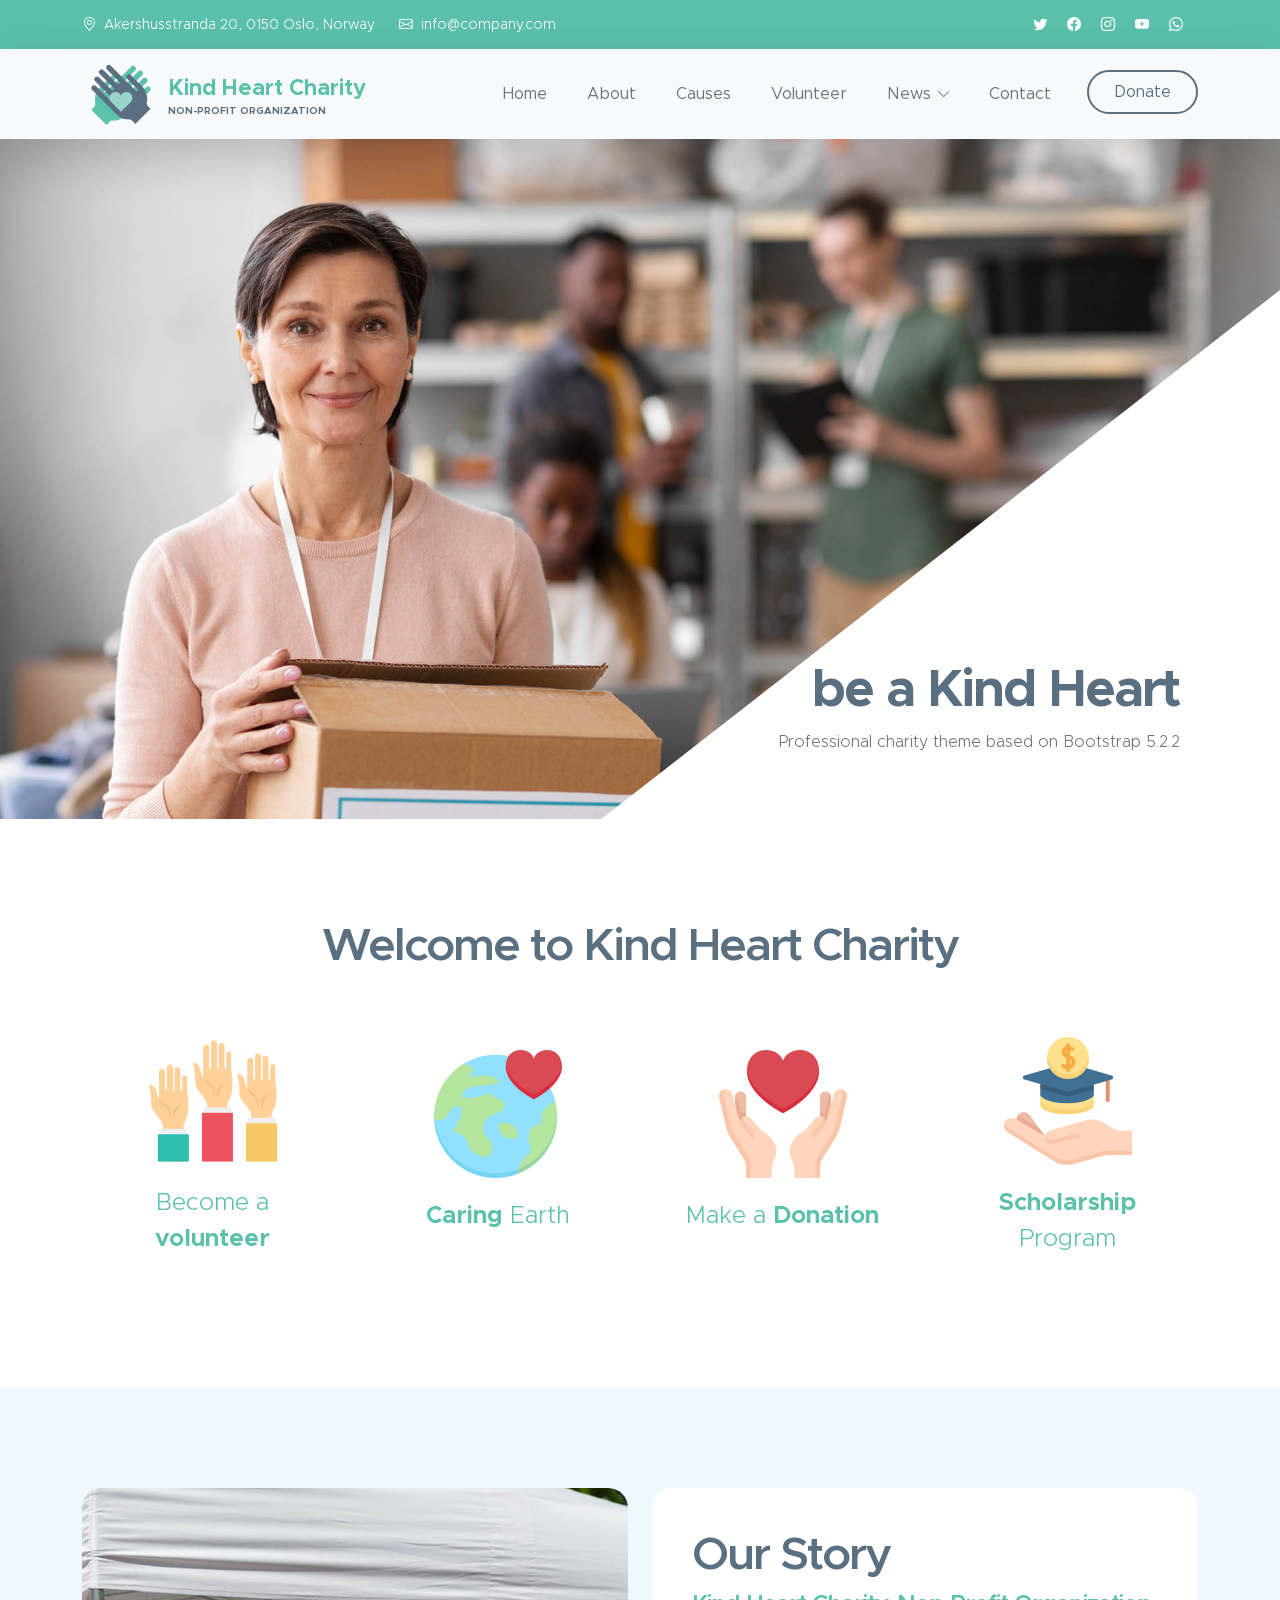
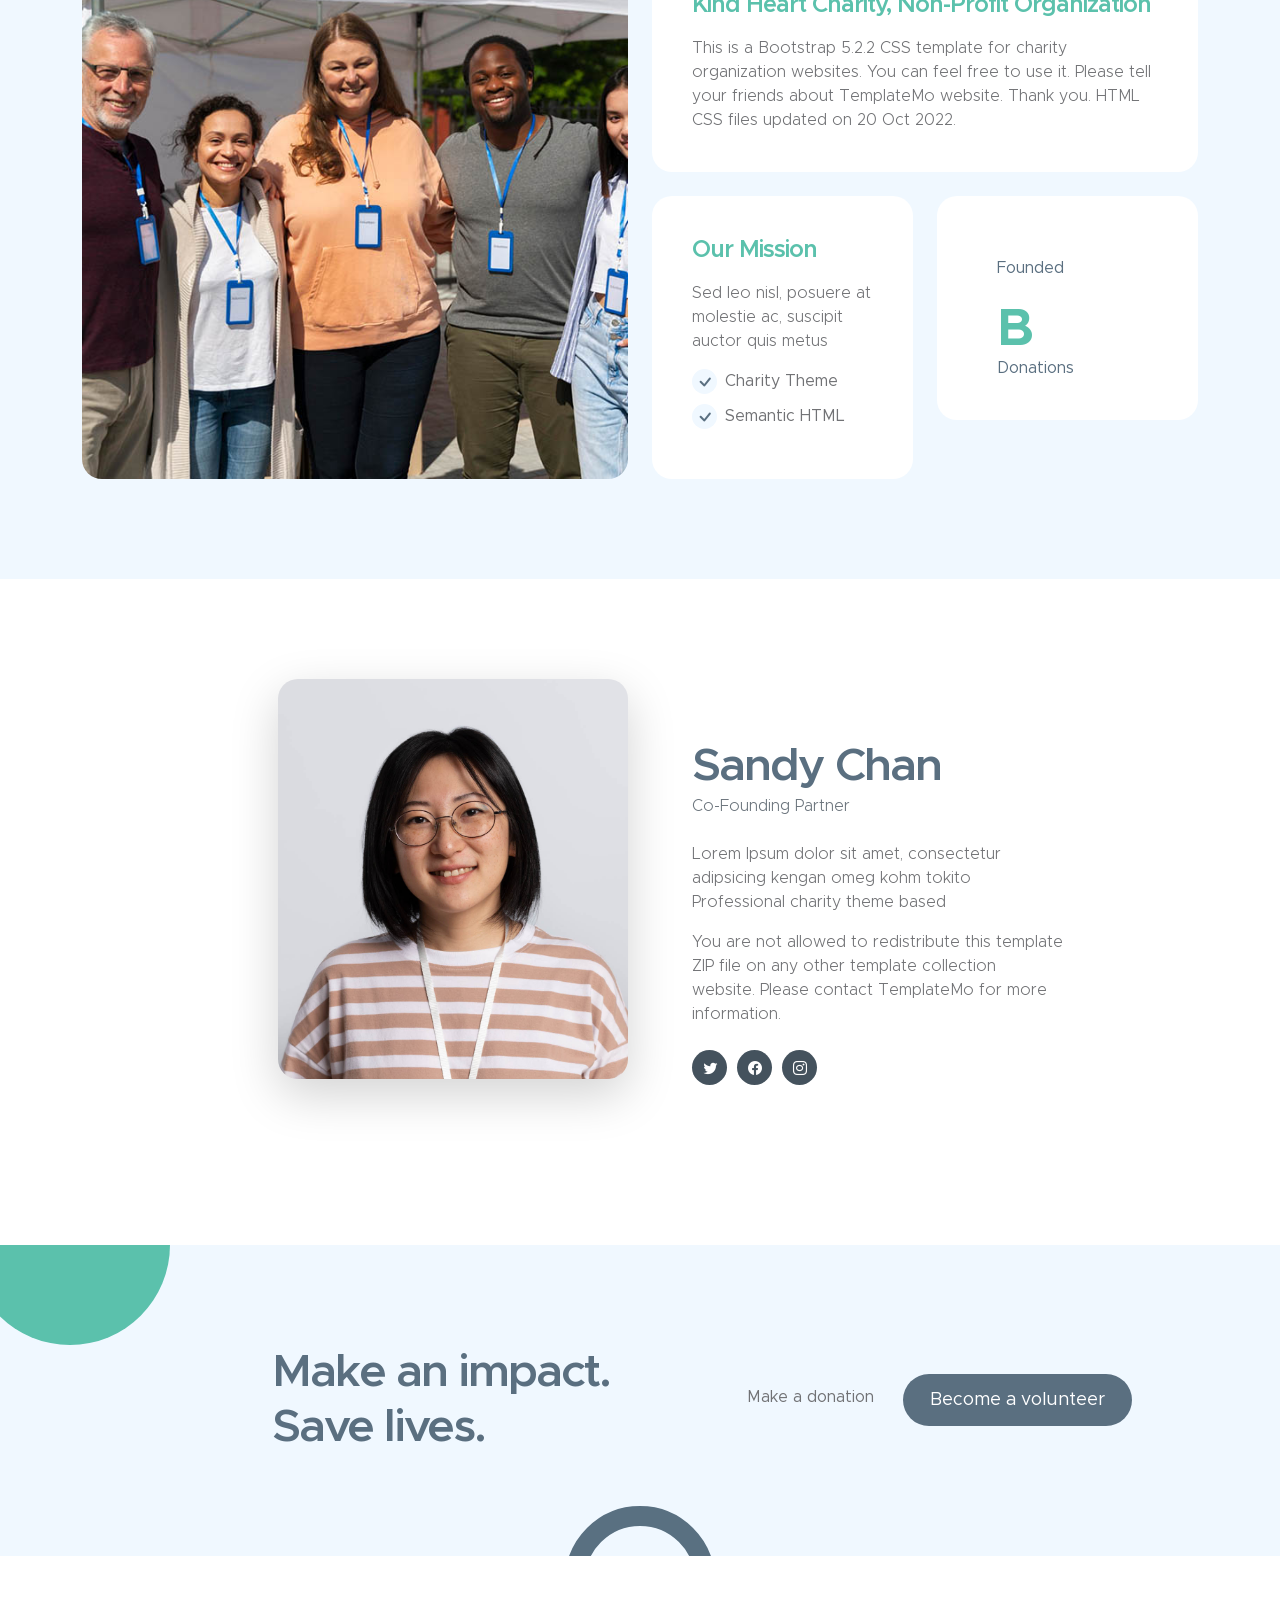
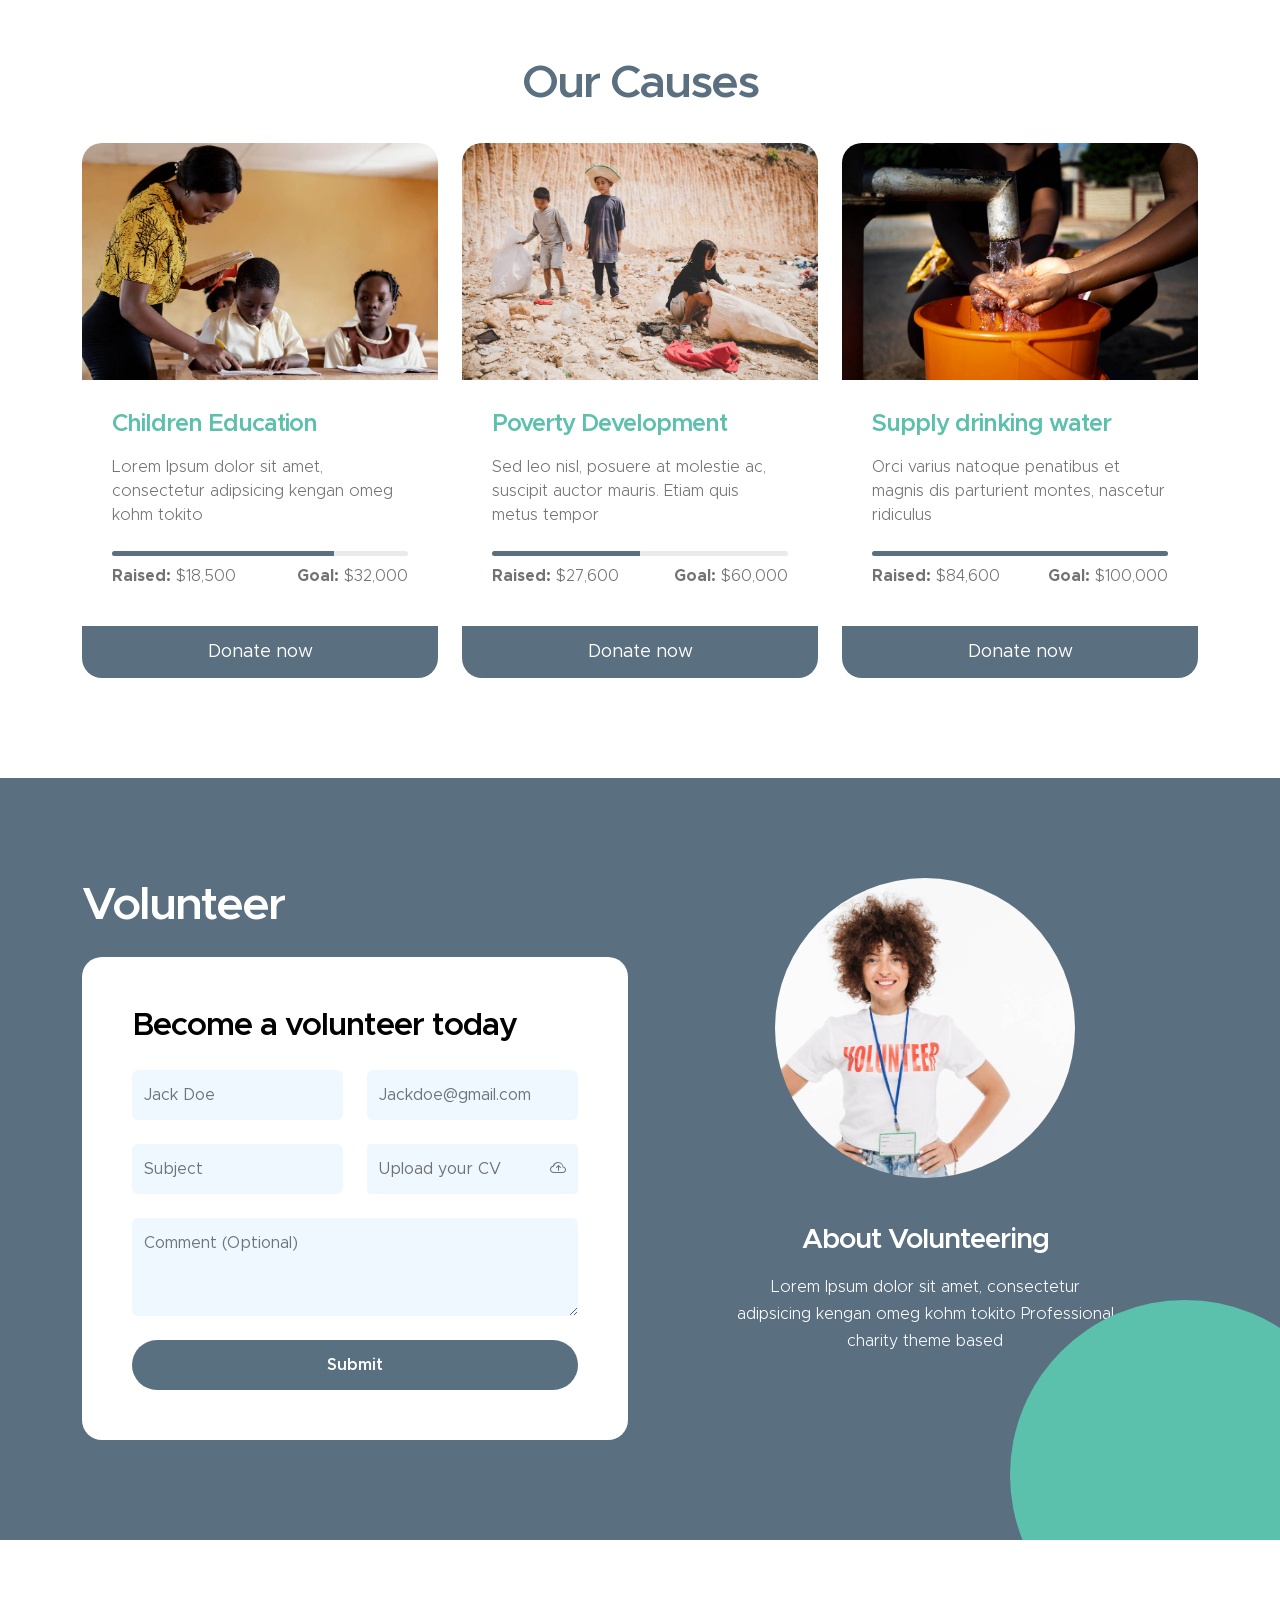
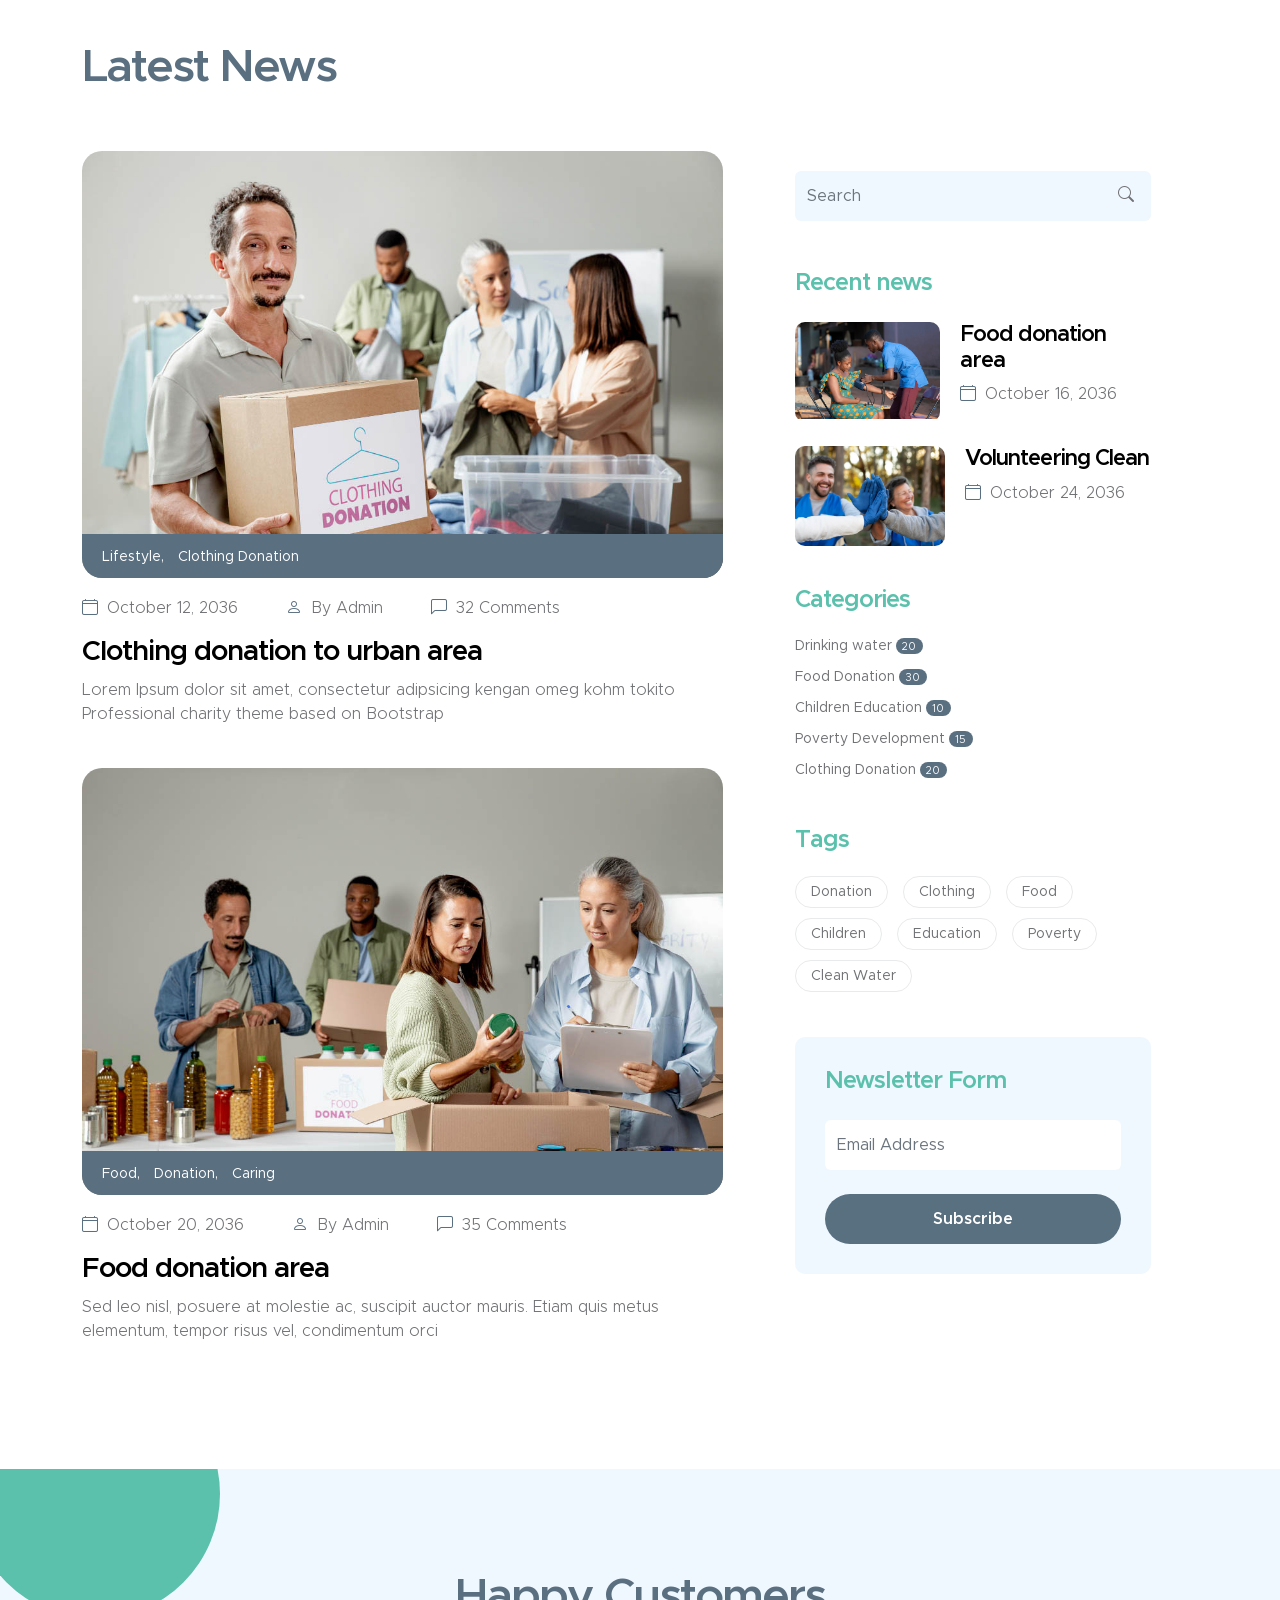
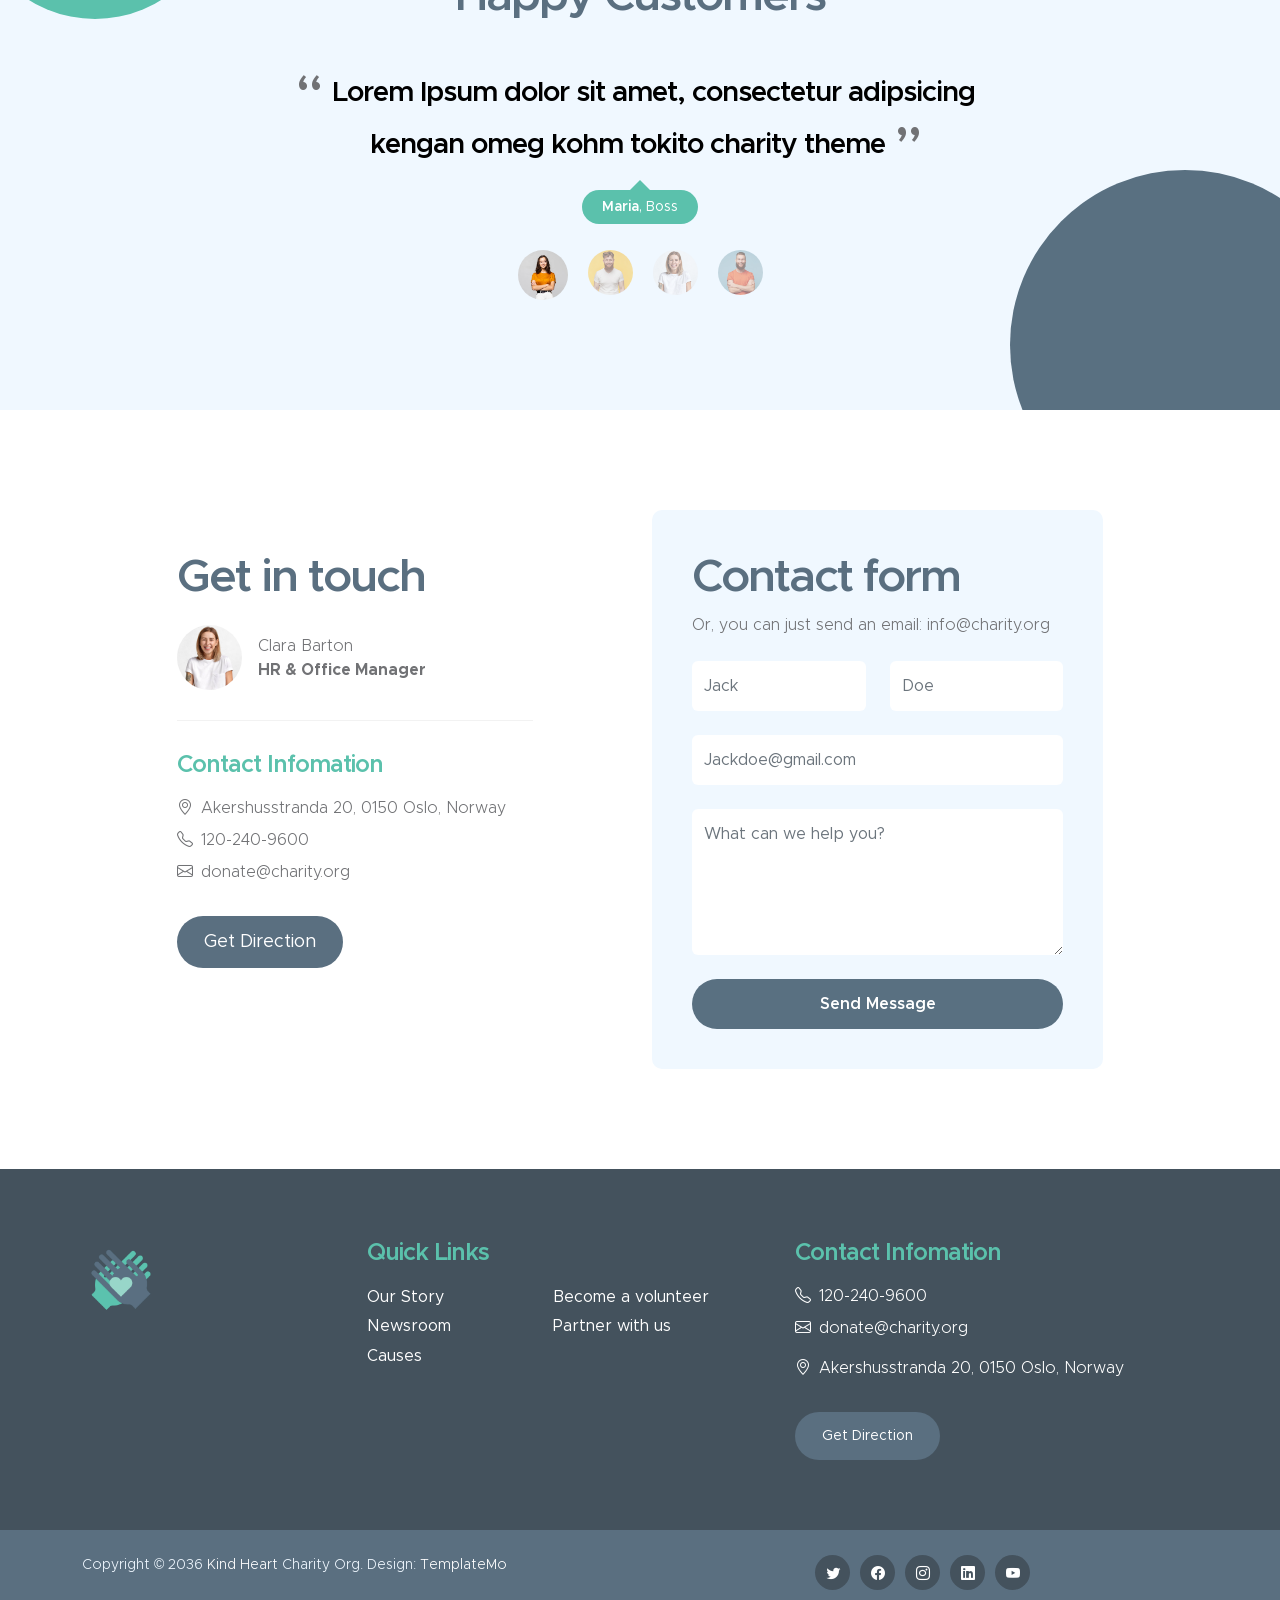
==== index.html @ a496a8e9 "Add files via upload" ====
<!doctype html>
<html lang="en">
    <head>
        <meta charset="utf-8">
        <meta name="viewport" content="width=device-width, initial-scale=1">

        <meta name="description" content="">
        <meta name="author" content="">

        <title>Kind Heart Charity - Free Bootstrap 5.2.2 CSS Template</title>

        <!-- CSS FILES -->        
        <link href="css/bootstrap.min.css" rel="stylesheet">

        <link href="css/bootstrap-icons.css" rel="stylesheet">

        <link href="css/templatemo-kind-heart-charity.css" rel="stylesheet">
<!--

TemplateMo 581 Kind Heart Charity

https://templatemo.com/tm-581-kind-heart-charity

-->

    </head>
    
    <body id="section_1">

        <header class="site-header">
            <div class="container">
                <div class="row">
                    
                    <div class="col-lg-8 col-12 d-flex flex-wrap">
                        <p class="d-flex me-4 mb-0">
                            <i class="bi-geo-alt me-2"></i>
                            Akershusstranda 20, 0150 Oslo, Norway
                        </p>

                        <p class="d-flex mb-0">
                            <i class="bi-envelope me-2"></i>

                            <a href="mailto:info@company.com">
                                info@company.com
                            </a>
                        </p>
                    </div>

                    <div class="col-lg-3 col-12 ms-auto d-lg-block d-none">
                        <ul class="social-icon">
                            <li class="social-icon-item">
                                <a href="#" class="social-icon-link bi-twitter"></a>
                            </li>

                            <li class="social-icon-item">
                                <a href="#" class="social-icon-link bi-facebook"></a>
                            </li>

                            <li class="social-icon-item">
                                <a href="#" class="social-icon-link bi-instagram"></a>
                            </li>

                            <li class="social-icon-item">
                                <a href="#" class="social-icon-link bi-youtube"></a>
                            </li>

                            <li class="social-icon-item">
                                <a href="#" class="social-icon-link bi-whatsapp"></a>
                            </li>
                        </ul>
                    </div>

                </div>
            </div>
        </header>

        <nav class="navbar navbar-expand-lg bg-light shadow-lg">
            <div class="container">
                <a class="navbar-brand" href="index.html">
                    <img src="images/logo.png" class="logo img-fluid" alt="Kind Heart Charity">
                    <span>
                        Kind Heart Charity
                        <small>Non-profit Organization</small>
                    </span>
                </a>

                <button class="navbar-toggler" type="button" data-bs-toggle="collapse" data-bs-target="#navbarNav" aria-controls="navbarNav" aria-expanded="false" aria-label="Toggle navigation">
                    <span class="navbar-toggler-icon"></span>
                </button>

                <div class="collapse navbar-collapse" id="navbarNav">
                    <ul class="navbar-nav ms-auto">
                        <li class="nav-item">
                            <a class="nav-link click-scroll" href="#top">Home</a>
                        </li>

                        <li class="nav-item">
                            <a class="nav-link click-scroll" href="#section_2">About</a>
                        </li>

                        <li class="nav-item">
                            <a class="nav-link click-scroll" href="#section_3">Causes</a>
                        </li>

                        <li class="nav-item">
                            <a class="nav-link click-scroll" href="#section_4">Volunteer</a>
                        </li>

                        <li class="nav-item dropdown">
                            <a class="nav-link click-scroll dropdown-toggle" href="#section_5" id="navbarLightDropdownMenuLink" role="button" data-bs-toggle="dropdown" aria-expanded="false">News</a>

                            <ul class="dropdown-menu dropdown-menu-light" aria-labelledby="navbarLightDropdownMenuLink">
                                <li><a class="dropdown-item" href="news.html">News Listing</a></li>

                                <li><a class="dropdown-item" href="news-detail.html">News Detail</a></li>
                            </ul>
                        </li>

                        <li class="nav-item">
                            <a class="nav-link click-scroll" href="#section_6">Contact</a>
                        </li>

                        <li class="nav-item ms-3">
                            <a class="nav-link custom-btn custom-border-btn btn" href="donate.html">Donate</a>
                        </li>
                    </ul>
                </div>
            </div>
        </nav>

        <main>

            <section class="hero-section hero-section-full-height">
                <div class="container-fluid">
                    <div class="row">

                        <div class="col-lg-12 col-12 p-0">
                            <div id="hero-slide" class="carousel carousel-fade slide" data-bs-ride="carousel">
                                <div class="carousel-inner">
                                    <div class="carousel-item active">
                                        <img src="images/slide/volunteer-helping-with-donation-box.jpg" class="carousel-image img-fluid" alt="...">
                                        
                                        <div class="carousel-caption d-flex flex-column justify-content-end">
                                            <h1>be a Kind Heart</h1>
                                            
                                            <p>Professional charity theme based on Bootstrap 5.2.2</p>
                                        </div>
                                    </div>

                                    <div class="carousel-item">
                                        <img src="images/slide/volunteer-selecting-organizing-clothes-donations-charity.jpg" class="carousel-image img-fluid" alt="...">
                                        
                                        <div class="carousel-caption d-flex flex-column justify-content-end">
                                            <h1>Non-profit</h1>
                                            
                                            <p>You can support us to grow more</p>
                                        </div>
                                    </div>

                                    <div class="carousel-item">
                                        <img src="images/slide/medium-shot-people-collecting-donations.jpg" class="carousel-image img-fluid" alt="...">
                                        
                                        <div class="carousel-caption d-flex flex-column justify-content-end">
                                            <h1>Humanity</h1>
                                            
                                            <p>Please tell your friends about our website</p>
                                        </div>
                                    </div>
                                </div>

                                <button class="carousel-control-prev" type="button" data-bs-target="#hero-slide" data-bs-slide="prev">
                                    <span class="carousel-control-prev-icon" aria-hidden="true"></span>
                                    <span class="visually-hidden">Previous</span>
                                </button>

                                <button class="carousel-control-next" type="button" data-bs-target="#hero-slide" data-bs-slide="next">
                                    <span class="carousel-control-next-icon" aria-hidden="true"></span>
                                    <span class="visually-hidden">Next</span>
                                </button>
                            </div>
                        </div>

                    </div>
                </div>
            </section>


            <section class="section-padding">
                <div class="container">
                    <div class="row">

                        <div class="col-lg-10 col-12 text-center mx-auto">
                            <h2 class="mb-5">Welcome to Kind Heart Charity</h2>
                        </div>

                        <div class="col-lg-3 col-md-6 col-12 mb-4 mb-lg-0">
                            <div class="featured-block d-flex justify-content-center align-items-center">
                                <a href="donate.html" class="d-block">
                                    <img src="images/icons/hands.png" class="featured-block-image img-fluid" alt="">

                                    <p class="featured-block-text">Become a <strong>volunteer</strong></p>
                                </a>
                            </div>
                        </div>

                        <div class="col-lg-3 col-md-6 col-12 mb-4 mb-lg-0 mb-md-4">
                            <div class="featured-block d-flex justify-content-center align-items-center">
                                <a href="donate.html" class="d-block">
                                    <img src="images/icons/heart.png" class="featured-block-image img-fluid" alt="">

                                    <p class="featured-block-text"><strong>Caring</strong> Earth</p>
                                </a>
                            </div>
                        </div>

                        <div class="col-lg-3 col-md-6 col-12 mb-4 mb-lg-0 mb-md-4">
                            <div class="featured-block d-flex justify-content-center align-items-center">
                                <a href="donate.html" class="d-block">
                                    <img src="images/icons/receive.png" class="featured-block-image img-fluid" alt="">

                                    <p class="featured-block-text">Make a <strong>Donation</strong></p>
                                </a>
                            </div>
                        </div>

                        <div class="col-lg-3 col-md-6 col-12 mb-4 mb-lg-0">
                            <div class="featured-block d-flex justify-content-center align-items-center">
                                <a href="donate.html" class="d-block">
                                    <img src="images/icons/scholarship.png" class="featured-block-image img-fluid" alt="">

                                    <p class="featured-block-text"><strong>Scholarship</strong> Program</p>
                                </a>
                            </div>
                        </div>

                    </div>
                </div>
            </section>

            <section class="section-padding section-bg" id="section_2">
                <div class="container">
                    <div class="row">

                        <div class="col-lg-6 col-12 mb-5 mb-lg-0">
                            <img src="images/group-people-volunteering-foodbank-poor-people.jpg" class="custom-text-box-image img-fluid" alt="">
                        </div>

                        <div class="col-lg-6 col-12">
                            <div class="custom-text-box">
                                <h2 class="mb-2">Our Story</h2>

                                <h5 class="mb-3">Kind Heart Charity, Non-Profit Organization</h5>

                                <p class="mb-0">This is a Bootstrap 5.2.2 CSS template for charity organization websites. You can feel free to use it. Please tell your friends about TemplateMo website. Thank you. HTML CSS files updated on 20 Oct 2022.</p>
                            </div>
                            
                            <div class="row">
                                <div class="col-lg-6 col-md-6 col-12">
                                    <div class="custom-text-box mb-lg-0">
                                        <h5 class="mb-3">Our Mission</h5>

                                        <p>Sed leo nisl, posuere at molestie ac, suscipit auctor quis metus</p>

                                        <ul class="custom-list mt-2">
                                            <li class="custom-list-item d-flex">
                                                <i class="bi-check custom-text-box-icon me-2"></i>
                                                Charity Theme
                                            </li>

                                            <li class="custom-list-item d-flex">
                                                <i class="bi-check custom-text-box-icon me-2"></i>
                                                Semantic HTML
                                            </li>
                                        </ul>
                                    </div>
                                </div>

                                <div class="col-lg-6 col-md-6 col-12">
                                    <div class="custom-text-box d-flex flex-wrap d-lg-block mb-lg-0">
                                        <div class="counter-thumb"> 
                                            <div class="d-flex">
                                                <span class="counter-number" data-from="1" data-to="2009" data-speed="1000"></span>
                                                <span class="counter-number-text"></span>
                                            </div>

                                            <span class="counter-text">Founded</span>
                                        </div> 

                                        <div class="counter-thumb mt-4"> 
                                            <div class="d-flex">
                                                <span class="counter-number" data-from="1" data-to="120" data-speed="1000"></span>
                                                <span class="counter-number-text">B</span>
                                            </div>

                                            <span class="counter-text">Donations</span>
                                        </div> 
                                    </div>
                                </div>
                            </div>
                        </div>

                    </div>
                </div>
            </section>


            <section class="about-section section-padding">
                <div class="container">
                    <div class="row">

                        <div class="col-lg-6 col-md-5 col-12">
                            <img src="images/portrait-volunteer-who-organized-donations-charity.jpg" class="about-image ms-lg-auto bg-light shadow-lg img-fluid" alt="">
                        </div>

                        <div class="col-lg-5 col-md-7 col-12">
                            <div class="custom-text-block">
                                <h2 class="mb-0">Sandy Chan</h2>

                                <p class="text-muted mb-lg-4 mb-md-4">Co-Founding Partner</p>

                                <p>Lorem Ipsum dolor sit amet, consectetur adipsicing kengan omeg kohm tokito Professional charity theme based</p>

                                <p>You are not allowed to redistribute this template ZIP file on any other template collection website. Please contact TemplateMo for more information.</p>

                                <ul class="social-icon mt-4">
                                    <li class="social-icon-item">
                                        <a href="#" class="social-icon-link bi-twitter"></a>
                                    </li>

                                    <li class="social-icon-item">
                                        <a href="#" class="social-icon-link bi-facebook"></a>
                                    </li>

                                    <li class="social-icon-item">
                                        <a href="#" class="social-icon-link bi-instagram"></a>
                                    </li>
                                </ul>
                            </div>
                        </div>

                    </div>
                </div>
            </section>

            <section class="cta-section section-padding section-bg">
                <div class="container">
                    <div class="row justify-content-center align-items-center">

                        <div class="col-lg-5 col-12 ms-auto">
                            <h2 class="mb-0">Make an impact. <br> Save lives.</h2>
                        </div>

                        <div class="col-lg-5 col-12">
                            <a href="#" class="me-4">Make a donation</a>

                            <a href="#section_4" class="custom-btn btn smoothscroll">Become a volunteer</a>
                        </div>

                    </div>
                </div>
            </section>


            <section class="section-padding" id="section_3">
                <div class="container">
                    <div class="row">

                        <div class="col-lg-12 col-12 text-center mb-4">
                            <h2>Our Causes</h2>
                        </div>

                        <div class="col-lg-4 col-md-6 col-12 mb-4 mb-lg-0">
                            <div class="custom-block-wrap">
                                <img src="images/causes/group-african-kids-paying-attention-class.jpg" class="custom-block-image img-fluid" alt="">

                                <div class="custom-block">
                                    <div class="custom-block-body">
                                        <h5 class="mb-3">Children Education</h5>

                                        <p>Lorem Ipsum dolor sit amet, consectetur adipsicing kengan omeg kohm tokito</p>

                                        <div class="progress mt-4">
                                            <div class="progress-bar w-75" role="progressbar" aria-valuenow="75" aria-valuemin="0" aria-valuemax="100"></div>
                                        </div>

                                        <div class="d-flex align-items-center my-2">
                                            <p class="mb-0">
                                                <strong>Raised:</strong>
                                                $18,500
                                            </p>

                                            <p class="ms-auto mb-0">
                                                <strong>Goal:</strong>
                                                $32,000
                                            </p>
                                        </div>
                                    </div>

                                    <a href="donate.html" class="custom-btn btn">Donate now</a>
                                </div>
                            </div>
                        </div>

                        <div class="col-lg-4 col-md-6 col-12 mb-4 mb-lg-0">
                            <div class="custom-block-wrap">
                                <img src="images/causes/poor-child-landfill-looks-forward-with-hope.jpg" class="custom-block-image img-fluid" alt="">

                                <div class="custom-block">
                                    <div class="custom-block-body">
                                        <h5 class="mb-3">Poverty Development</h5>

                                        <p>Sed leo nisl, posuere at molestie ac, suscipit auctor mauris. Etiam quis metus tempor</p>

                                        <div class="progress mt-4">
                                            <div class="progress-bar w-50" role="progressbar" aria-valuenow="50" aria-valuemin="0" aria-valuemax="100"></div>
                                        </div>

                                        <div class="d-flex align-items-center my-2">
                                            <p class="mb-0">
                                                <strong>Raised:</strong>
                                                $27,600
                                            </p>

                                            <p class="ms-auto mb-0">
                                                <strong>Goal:</strong>
                                                $60,000
                                            </p>
                                        </div>
                                    </div>

                                    <a href="donate.html" class="custom-btn btn">Donate now</a>
                                </div>
                            </div>
                        </div>

                        <div class="col-lg-4 col-md-6 col-12">
                            <div class="custom-block-wrap">
                                <img src="images/causes/african-woman-pouring-water-recipient-outdoors.jpg" class="custom-block-image img-fluid" alt="">

                                <div class="custom-block">
                                    <div class="custom-block-body">
                                        <h5 class="mb-3">Supply drinking water</h5>

                                        <p>Orci varius natoque penatibus et magnis dis parturient montes, nascetur ridiculus</p>

                                        <div class="progress mt-4">
                                            <div class="progress-bar w-100" role="progressbar" aria-valuenow="100" aria-valuemin="0" aria-valuemax="100"></div>
                                        </div>

                                        <div class="d-flex align-items-center my-2">
                                            <p class="mb-0">
                                                <strong>Raised:</strong>
                                                $84,600
                                            </p>

                                            <p class="ms-auto mb-0">
                                                <strong>Goal:</strong>
                                                $100,000
                                            </p>
                                        </div>
                                    </div>

                                    <a href="donate.html" class="custom-btn btn">Donate now</a>
                                </div>
                            </div>
                        </div>

                    </div>
                </div>
            </section>

            <section class="volunteer-section section-padding" id="section_4">
                <div class="container">
                    <div class="row">

                        <div class="col-lg-6 col-12">
                            <h2 class="text-white mb-4">Volunteer</h2>

                            <form class="custom-form volunteer-form mb-5 mb-lg-0" action="#" method="post" role="form">
                                <h3 class="mb-4">Become a volunteer today</h3>

                                <div class="row">
                                    <div class="col-lg-6 col-12">
                                        <input type="text" name="volunteer-name" id="volunteer-name" class="form-control" placeholder="Jack Doe" required>
                                    </div>

                                    <div class="col-lg-6 col-12">    
                                        <input type="email" name="volunteer-email" id="volunteer-email" pattern="[^ @]*@[^ @]*" class="form-control" placeholder="Jackdoe@gmail.com" required>
                                    </div>

                                    <div class="col-lg-6 col-12">
                                        <input type="text" name="volunteer-subject" id="volunteer-subject" class="form-control" placeholder="Subject" required>
                                    </div>

                                    <div class="col-lg-6 col-12">
                                        <div class="input-group input-group-file">
                                            <input type="file" class="form-control" id="inputGroupFile02">
                                            
                                            <label class="input-group-text" for="inputGroupFile02">Upload your CV</label>

                                            <i class="bi-cloud-arrow-up ms-auto"></i>
                                        </div>
                                    </div>
                                </div>

                                <textarea name="volunteer-message" rows="3" class="form-control" id="volunteer-message" placeholder="Comment (Optional)"></textarea>

                                <button type="submit" class="form-control">Submit</button>
                            </form>
                        </div>

                        <div class="col-lg-6 col-12">
                            <img src="images/smiling-casual-woman-dressed-volunteer-t-shirt-with-badge.jpg" class="volunteer-image img-fluid" alt="">

                            <div class="custom-block-body text-center">
                                <h4 class="text-white mt-lg-3 mb-lg-3">About Volunteering</h4>

                                <p class="text-white">Lorem Ipsum dolor sit amet, consectetur adipsicing kengan omeg kohm tokito Professional charity theme based</p>
                            </div>
                        </div>

                    </div>
                </div>
            </section>

            <section class="news-section section-padding" id="section_5">
                <div class="container">
                    <div class="row">

                        <div class="col-lg-12 col-12 mb-5">
                            <h2>Latest News</h2>
                        </div>

                        <div class="col-lg-7 col-12">
                            <div class="news-block">
                                <div class="news-block-top">
                                    <a href="news-detail.html">
                                        <img src="images/news/medium-shot-volunteers-with-clothing-donations.jpg" class="news-image img-fluid" alt="">
                                    </a>

                                    <div class="news-category-block">
                                        <a href="#" class="category-block-link">
                                            Lifestyle,
                                        </a>

                                        <a href="#" class="category-block-link">
                                            Clothing Donation
                                        </a>
                                    </div>
                                </div>

                                <div class="news-block-info">
                                    <div class="d-flex mt-2">
                                        <div class="news-block-date">
                                            <p>
                                                <i class="bi-calendar4 custom-icon me-1"></i>
                                                October 12, 2036
                                            </p>
                                        </div>

                                        <div class="news-block-author mx-5">
                                            <p>
                                                <i class="bi-person custom-icon me-1"></i>
                                                By Admin
                                            </p>
                                        </div>

                                        <div class="news-block-comment">
                                            <p>
                                                <i class="bi-chat-left custom-icon me-1"></i>
                                                32 Comments
                                            </p>
                                        </div>
                                    </div>

                                    <div class="news-block-title mb-2">
                                        <h4><a href="news-detail.html" class="news-block-title-link">Clothing donation to urban area</a></h4>
                                    </div>

                                    <div class="news-block-body">
                                        <p>Lorem Ipsum dolor sit amet, consectetur adipsicing kengan omeg kohm tokito Professional charity theme based on Bootstrap</p>
                                    </div>
                                </div>
                            </div>

                            <div class="news-block mt-3">
                                <div class="news-block-top">
                                    <a href="news-detail.html">
                                        <img src="images/news/medium-shot-people-collecting-foodstuff.jpg" class="news-image img-fluid" alt="">
                                    </a>

                                    <div class="news-category-block">
                                        <a href="#" class="category-block-link">
                                            Food,
                                        </a>

                                        <a href="#" class="category-block-link">
                                            Donation,
                                        </a>

                                        <a href="#" class="category-block-link">
                                            Caring
                                        </a>
                                    </div>
                                </div>

                                <div class="news-block-info">
                                    <div class="d-flex mt-2">
                                        <div class="news-block-date">
                                            <p>
                                                <i class="bi-calendar4 custom-icon me-1"></i>
                                                October 20, 2036
                                            </p>
                                        </div>

                                        <div class="news-block-author mx-5">
                                            <p>
                                                <i class="bi-person custom-icon me-1"></i>
                                                By Admin
                                            </p>
                                        </div>

                                        <div class="news-block-comment">
                                            <p>
                                                <i class="bi-chat-left custom-icon me-1"></i>
                                                35 Comments
                                            </p>
                                        </div>
                                    </div>

                                    <div class="news-block-title mb-2">
                                        <h4><a href="news-detail.html" class="news-block-title-link">Food donation area</a></h4>
                                    </div>

                                    <div class="news-block-body">
                                        <p>Sed leo nisl, posuere at molestie ac, suscipit auctor mauris. Etiam quis metus elementum, tempor risus vel, condimentum orci</p>
                                    </div>
                                </div>
                            </div>
                        </div>

                        <div class="col-lg-4 col-12 mx-auto">
                            <form class="custom-form search-form" action="#" method="get" role="form">
                                <input name="search" type="search" class="form-control" id="search" placeholder="Search" aria-label="Search">

                                <button type="submit" class="form-control">
                                    <i class="bi-search"></i>
                                </button>
                            </form>

                            <h5 class="mt-5 mb-3">Recent news</h5>

                            <div class="news-block news-block-two-col d-flex mt-4">
                                <div class="news-block-two-col-image-wrap">
                                    <a href="news-detail.html">
                                        <img src="images/news/africa-humanitarian-aid-doctor.jpg" class="news-image img-fluid" alt="">
                                    </a>
                                </div>

                                <div class="news-block-two-col-info">
                                    <div class="news-block-title mb-2">
                                        <h6><a href="news-detail.html" class="news-block-title-link">Food donation area</a></h6>
                                    </div>

                                    <div class="news-block-date">
                                        <p>
                                            <i class="bi-calendar4 custom-icon me-1"></i>
                                            October 16, 2036
                                        </p>
                                    </div>
                                </div>
                            </div>

                            <div class="news-block news-block-two-col d-flex mt-4">
                                <div class="news-block-two-col-image-wrap">
                                    <a href="news-detail.html">
                                        <img src="images/news/close-up-happy-people-working-together.jpg" class="news-image img-fluid" alt="">
                                    </a>
                                </div>

                                <div class="news-block-two-col-info">
                                    <div class="news-block-title mb-2">
                                        <h6><a href="news-detail.html" class="news-block-title-link">Volunteering Clean</a></h6>
                                    </div>

                                    <div class="news-block-date">
                                        <p>
                                            <i class="bi-calendar4 custom-icon me-1"></i>
                                            October 24, 2036
                                        </p>
                                    </div>
                                </div>
                            </div>

                            <div class="category-block d-flex flex-column">
                                <h5 class="mb-3">Categories</h5>

                                <a href="#" class="category-block-link">
                                    Drinking water
                                    <span class="badge">20</span>
                                </a>

                                <a href="#" class="category-block-link">
                                    Food Donation
                                    <span class="badge">30</span>
                                </a>

                                <a href="#" class="category-block-link">
                                    Children Education
                                    <span class="badge">10</span>
                                </a>

                                <a href="#" class="category-block-link">
                                    Poverty Development
                                    <span class="badge">15</span>
                                </a>

                                <a href="#" class="category-block-link">
                                    Clothing Donation
                                    <span class="badge">20</span>
                                </a>
                            </div>

                            <div class="tags-block">
                                <h5 class="mb-3">Tags</h5>

                                <a href="#" class="tags-block-link">
                                    Donation
                                </a>

                                <a href="#" class="tags-block-link">
                                    Clothing
                                </a>

                                <a href="#" class="tags-block-link">
                                    Food
                                </a>

                                <a href="#" class="tags-block-link">
                                    Children
                                </a>

                                <a href="#" class="tags-block-link">
                                    Education
                                </a>

                                <a href="#" class="tags-block-link">
                                    Poverty
                                </a>

                                <a href="#" class="tags-block-link">
                                    Clean Water
                                </a>
                            </div>

                            <form class="custom-form subscribe-form" action="#" method="get" role="form">
                                <h5 class="mb-4">Newsletter Form</h5>

                                <input type="email" name="subscribe-email" id="subscribe-email" pattern="[^ @]*@[^ @]*" class="form-control" placeholder="Email Address" required>

                                <div class="col-lg-12 col-12">
                                    <button type="submit" class="form-control">Subscribe</button>
                                </div>
                            </form>
                        </div>

                    </div>
                </div>
            </section>


            <section class="testimonial-section section-padding section-bg">
                <div class="container">
                    <div class="row">

                        <div class="col-lg-8 col-12 mx-auto">
                            <h2 class="mb-lg-3">Happy Customers</h2>
                            
                                <div id="testimonial-carousel" class="carousel carousel-fade slide" data-bs-ride="carousel">

                                    <div class="carousel-inner">
                                        <div class="carousel-item active">
                                           <div class="carousel-caption">
                                                <h4 class="carousel-title">Lorem Ipsum dolor sit amet, consectetur adipsicing kengan omeg kohm tokito charity theme</h4>

                                                <small class="carousel-name"><span class="carousel-name-title">Maria</span>, Boss</small>
                                           </div>
                                        </div>

                                        <div class="carousel-item">
                                            <div class="carousel-caption">
                                                <h4 class="carousel-title">Sed leo nisl, posuere at molestie ac, suscipit auctor mauris quis metus tempor orci</h4>

                                                <small class="carousel-name"><span class="carousel-name-title">Thomas</span>, Partner</small>
                                            </div>
                                        </div>

                                        <div class="carousel-item">
                                            <div class="carousel-caption">
                                                <h4 class="carousel-title">Lorem Ipsum dolor sit amet, consectetur adipsicing kengan omeg kohm tokito charity theme</h4>

                                                <small class="carousel-name"><span class="carousel-name-title">Jane</span>, Advisor</small>
                                            </div>
                                        </div>

                                        <div class="carousel-item">
                                            <div class="carousel-caption">
                                                <h4 class="carousel-title">Sed leo nisl, posuere at molestie ac, suscipit auctor mauris quis metus tempor orci</h4>

                                                <small class="carousel-name"><span class="carousel-name-title">Bob</span>, Entreprenuer</small>
                                           </div>
                                        </div>

                                          <ol class="carousel-indicators">
                                               <li data-bs-target="#testimonial-carousel" data-bs-slide-to="0" class="active">
                                                    <img src="images/avatar/portrait-beautiful-young-woman-standing-grey-wall.jpg" class="img-fluid rounded-circle avatar-image" alt="avatar">
                                               </li>

                                               <li data-bs-target="#testimonial-carousel" data-bs-slide-to="1" class="">
                                                    <img src="images/avatar/portrait-young-redhead-bearded-male.jpg" class="img-fluid rounded-circle avatar-image" alt="avatar">
                                               </li>

                                               <li data-bs-target="#testimonial-carousel" data-bs-slide-to="2" class="">
                                                    <img src="images/avatar/pretty-blonde-woman-wearing-white-t-shirt.jpg" class="img-fluid rounded-circle avatar-image" alt="avatar">
                                               </li>

                                               <li data-bs-target="#testimonial-carousel" data-bs-slide-to="3" class="">
                                                    <img src="images/avatar/studio-portrait-emotional-happy-funny.jpg" class="img-fluid rounded-circle avatar-image" alt="avatar">
                                               </li>
                                          </ol>

                                 </div>
                            </div>
                        </div>

                    </div>
                </div>
            </section>


            <section class="contact-section section-padding" id="section_6">
                <div class="container">
                    <div class="row">

                        <div class="col-lg-4 col-12 ms-auto mb-5 mb-lg-0">
                            <div class="contact-info-wrap">
                                <h2>Get in touch</h2>

                                <div class="contact-image-wrap d-flex flex-wrap">
                                    <img src="images/avatar/pretty-blonde-woman-wearing-white-t-shirt.jpg" class="img-fluid avatar-image" alt="">

                                    <div class="d-flex flex-column justify-content-center ms-3">
                                        <p class="mb-0">Clara Barton</p>
                                        <p class="mb-0"><strong>HR & Office Manager</strong></p>
                                    </div>
                                </div>

                                <div class="contact-info">
                                    <h5 class="mb-3">Contact Infomation</h5>

                                    <p class="d-flex mb-2">
                                        <i class="bi-geo-alt me-2"></i>
                                        Akershusstranda 20, 0150 Oslo, Norway
                                    </p>

                                    <p class="d-flex mb-2">
                                        <i class="bi-telephone me-2"></i>

                                        <a href="tel: 120-240-9600">
                                            120-240-9600
                                        </a>
                                    </p>

                                    <p class="d-flex">
                                        <i class="bi-envelope me-2"></i>

                                        <a href="mailto:info@yourgmail.com">
                                            donate@charity.org
                                        </a>
                                    </p>

                                    <a href="#" class="custom-btn btn mt-3">Get Direction</a>
                                </div>
                            </div>
                        </div>

                        <div class="col-lg-5 col-12 mx-auto">
                            <form class="custom-form contact-form" action="#" method="post" role="form">
                                <h2>Contact form</h2>

                                <p class="mb-4">Or, you can just send an email:
                                    <a href="#">info@charity.org</a>
                                </p>
                                <div class="row">
                                    <div class="col-lg-6 col-md-6 col-12">
                                        <input type="text" name="first-name" id="first-name" class="form-control" placeholder="Jack" required>
                                    </div>

                                    <div class="col-lg-6 col-md-6 col-12">
                                        <input type="text" name="last-name" id="last-name" class="form-control" placeholder="Doe" required>
                                    </div>
                                </div>

                                <input type="email" name="email" id="email" pattern="[^ @]*@[^ @]*" class="form-control" placeholder="Jackdoe@gmail.com" required>

                                <textarea name="message" rows="5" class="form-control" id="message" placeholder="What can we help you?"></textarea>

                                <button type="submit" class="form-control">Send Message</button>
                            </form>
                        </div>

                    </div>
                </div>
            </section>
        </main>

        <footer class="site-footer">
            <div class="container">
                <div class="row">
                    <div class="col-lg-3 col-12 mb-4">
                        <img src="images/logo.png" class="logo img-fluid" alt="">
                    </div>

                    <div class="col-lg-4 col-md-6 col-12 mb-4">
                        <h5 class="site-footer-title mb-3">Quick Links</h5>

                        <ul class="footer-menu">
                            <li class="footer-menu-item"><a href="#" class="footer-menu-link">Our Story</a></li>

                            <li class="footer-menu-item"><a href="#" class="footer-menu-link">Newsroom</a></li>

                            <li class="footer-menu-item"><a href="#" class="footer-menu-link">Causes</a></li>

                            <li class="footer-menu-item"><a href="#" class="footer-menu-link">Become a volunteer</a></li>

                            <li class="footer-menu-item"><a href="#" class="footer-menu-link">Partner with us</a></li>
                        </ul>
                    </div>

                    <div class="col-lg-4 col-md-6 col-12 mx-auto">
                        <h5 class="site-footer-title mb-3">Contact Infomation</h5>

                        <p class="text-white d-flex mb-2">
                            <i class="bi-telephone me-2"></i>

                            <a href="tel: 120-240-9600" class="site-footer-link">
                                120-240-9600
                            </a>
                        </p>

                        <p class="text-white d-flex">
                            <i class="bi-envelope me-2"></i>

                            <a href="mailto:info@yourgmail.com" class="site-footer-link">
                                donate@charity.org
                            </a>
                        </p>

                        <p class="text-white d-flex mt-3">
                            <i class="bi-geo-alt me-2"></i>
                            Akershusstranda 20, 0150 Oslo, Norway
                        </p>

                        <a href="#" class="custom-btn btn mt-3">Get Direction</a>
                    </div>
                </div>
            </div>

            <div class="site-footer-bottom">
                <div class="container">
                    <div class="row">

                        <div class="col-lg-6 col-md-7 col-12">
                            <p class="copyright-text mb-0">Copyright © 2036 <a href="#">Kind Heart</a> Charity Org.
                        	Design: <a href="https://templatemo.com" target="_blank">TemplateMo</a></p>
                        </div>
                        
                        <div class="col-lg-6 col-md-5 col-12 d-flex justify-content-center align-items-center mx-auto">
                            <ul class="social-icon">
                                <li class="social-icon-item">
                                    <a href="#" class="social-icon-link bi-twitter"></a>
                                </li>

                                <li class="social-icon-item">
                                    <a href="#" class="social-icon-link bi-facebook"></a>
                                </li>

                                <li class="social-icon-item">
                                    <a href="#" class="social-icon-link bi-instagram"></a>
                                </li>

                                <li class="social-icon-item">
                                    <a href="#" class="social-icon-link bi-linkedin"></a>
                                </li>

                                <li class="social-icon-item">
                                    <a href="https://youtube.com/templatemo" class="social-icon-link bi-youtube"></a>
                                </li>
                            </ul>
                        </div>
                        
                    </div>
                </div>
            </div>
        </footer>

        <!-- JAVASCRIPT FILES -->
        <script src="js/jquery.min.js"></script>
        <script src="js/bootstrap.min.js"></script>
        <script src="js/jquery.sticky.js"></script>
        <script src="js/click-scroll.js"></script>
        <script src="js/counter.js"></script>
        <script src="js/custom.js"></script>

    </body>
</html>
---- css/templatemo-kind-heart-charity.css ----
/*

TemplateMo 581 Kind Heart Charity

https://templatemo.com/tm-581-kind-heart-charity

*/



@font-face {
    font-family: 'Metropolis';
    src: url('../fonts/Metropolis/Metropolis-Regular.woff2') format('woff2'),
        url('../fonts/Metropolis/Metropolis-Regular.woff') format('woff');
    font-weight: normal;
    font-style: normal;
    font-display: swap;
}

@font-face {
    font-family: 'Metropolis';
    src: url('../fonts/Metropolis/Metropolis-Light.woff2') format('woff2'),
        url('../fonts/Metropolis/Metropolis-Light.woff') format('woff');
    font-weight: 300;
    font-style: normal;
    font-display: swap;
}

@font-face {
    font-family: 'Metropolis';
    src: url('../fonts/Metropolis/Metropolis-SemiBold.woff2') format('woff2'),
        url('../fonts/Metropolis/Metropolis-SemiBold.woff') format('woff');
    font-weight: 600;
    font-style: normal;
    font-display: swap;
}

@font-face {
    font-family: 'Metropolis';
    src: url('../fonts/Metropolis/Metropolis-Bold.woff2') format('woff2'),
        url('../fonts/Metropolis/Metropolis-Bold.woff') format('woff');
    font-weight: bold;
    font-style: normal;
    font-display: swap;
}

/*---------------------------------------
  CUSTOM PROPERTIES ( VARIABLES )             
-----------------------------------------*/
:root {
  --white-color:                  #ffffff;
  --primary-color:                #5bc1ac;
  --secondary-color:              #5a6f80;
  --section-bg-color:             #f0f8ff;
  --site-footer-bg-color:         #44525d;
  --custom-btn-bg-color:          #597081;
  --custom-btn-bg-hover-color:    #5bc1ac;
  --dark-color:                   #000000;
  --p-color:                      #717275;
  --border-color:                 #e9eaeb;

  --body-font-family:             'Metropolis', sans-serif;

  --h1-font-size:                 52px;
  --h2-font-size:                 46px;
  --h3-font-size:                 32px;
  --h4-font-size:                 28px;
  --h5-font-size:                 24px;
  --h6-font-size:                 22px;
  --p-font-size:                  16px;
  --btn-font-size:                18px;
  --copyright-font-size:          14px;

  --border-radius-large:          100px;
  --border-radius-medium:         20px;
  --border-radius-small:          10px;

  --font-weight-light:            300;
  --font-weight-normal:           400;
  --font-weight-semibold:         600;
  --font-weight-bold:             700;
}

body {
  background-color: var(--white-color);
  font-family: var(--body-font-family); 
}


/*---------------------------------------
  TYPOGRAPHY               
-----------------------------------------*/

h2,
h3,
h4,
h5,
h6 {
  color: var(--dark-color);
}

h1,
h2,
h3,
h4,
h5,
h6 {
  font-weight: var(--font-weight-semibold);
  letter-spacing: -1px;
}

h1 {
  font-size: var(--h1-font-size);
  font-weight: var(--font-weight-bold);
  letter-spacing: -2px;
}

h2 {
  color: var(--secondary-color);
  font-size: var(--h2-font-size);
  letter-spacing: -2px;
}

h3 {
  font-size: var(--h3-font-size);
}

h4 {
  font-size: var(--h4-font-size);
}

h5 {
  color: var(--primary-color);
  font-size: var(--h5-font-size);
}

h6 {
  font-size: var(--h6-font-size);
}

p {
  color: var(--p-color);
  font-size: var(--p-font-size);
  font-weight: var(--font-weight-light);
}

ul li {
  color: var(--p-color);
  font-size: var(--p-font-size);
  font-weight: var(--font-weight-normal);
}

a, 
button {
  touch-action: manipulation;
  transition: all 0.3s;
}

a {
  color: var(--p-color);
  text-decoration: none;
}

a:hover {
  color: var(--primary-color);
}

b,
strong {
  font-weight: var(--font-weight-bold);
}


/*---------------------------------------
  SECTION               
-----------------------------------------*/
.section-padding {
  padding-top: 100px;
  padding-bottom: 100px;
}

.section-bg {
  background-color: var(--section-bg-color);
}

.section-overlay {
  background: rgba(0, 0, 0, 0.35);
  position: absolute;
  top: 0;
  left: 0;
  pointer-events: none;
  width: 100%;
  height: 100%;
}

.section-overlay + .container {
  position: relative;
}


/*---------------------------------------
  CUSTOM BLOCK               
-----------------------------------------*/
.custom-block-wrap {
  background: var(--white-color);
  border-radius: var(--border-radius-medium);
  position: relative;
  overflow: hidden;
  transition: all 0.5s;
}

.custom-block-wrap:hover {
  box-shadow: 0 1rem 3rem rgba(0,0,0,.175);
}

.custom-block-body {
  padding: 30px;
}

.custom-block-image {
  display: block;
  width: 100%;
  height: 100%;
  object-fit: cover;
}

.custom-block .custom-btn {
  border-radius: 0;
  display: block;
}


/*---------------------------------------
  PROGRESS BAR               
-----------------------------------------*/
.progress {
  background: var(--border-color);
  height: 5px;
}

.progress-bar {
  background: var(--secondary-color);
}


/*---------------------------------------
  CUSTOM ICON COLOR               
-----------------------------------------*/
.custom-icon {
  color: var(--secondary-color);
}


/*---------------------------------------
  CUSTOM LIST               
-----------------------------------------*/
.custom-list {
  margin-bottom: 0;
  padding-left: 0;
}

.custom-list-item {
  list-style: none;
  margin-top: 10px;
  margin-bottom: 10px;
}


/*---------------------------------------
  CUSTOM TEXT BOX               
-----------------------------------------*/
.custom-text-box {
  background: var(--white-color);
  border-radius: var(--border-radius-medium);
  margin-bottom: 24px;
  padding: 40px;
}

.custom-text-box-image {
  border-radius: var(--border-radius-medium);
  width: 100%;
  height: 100%;
  object-fit: cover;
}

.custom-text-box-icon {
  background: var(--section-bg-color);
  border-radius: var(--border-radius-large);
  color: var(--secondary-color);
  font-size: var(--h6-font-size);
  text-align: center;
  display: inline-block;
  vertical-align: middle;
  width: 25px;
  height: 25px;
  line-height: 30px;
}


/*---------------------------------------
  AVATAR IMAGE - TESTIMONIAL, AUTHOR               
-----------------------------------------*/
.avatar-image {
  border-radius: var(--border-radius-large);
  width: 65px;
  height: 65px;
  object-fit: cover;
}


/*---------------------------------------
  CUSTOM BUTTON               
-----------------------------------------*/
.custom-btn {
  background: var(--secondary-color);
  border: 2px solid transparent;
  border-radius: var(--border-radius-large);
  color: var(--white-color);
  font-size: var(--btn-font-size);
  font-weight: var(--font-weight-normal);
  line-height: normal;
  padding: 15px 25px;
}

.navbar-expand-lg .navbar-nav .nav-link.custom-btn {
  color: var(--custom-btn-bg-color);
  margin-top: 8px;
  padding: 12px 25px;
}

.custom-btn:hover {
  background: var(--primary-color);
  color: var(--white-color);
}

.custom-border-btn {
  background: transparent;
  border: 2px solid var(--custom-btn-bg-color);
  color: var(--primary-color);
}

.navbar-expand-lg .navbar-nav .nav-link.custom-btn:hover,
.custom-border-btn:hover {
  background: var(--custom-btn-bg-hover-color);
  border-color: transparent;
  color: var(--white-color);
}


/*---------------------------------------
  NAVIGATION              
-----------------------------------------*/
.navbar {
  background: var(--white-color);
  z-index: 9;
  padding-top: 0;
  padding-bottom: 0;
}

.navbar-brand {
  color: var(--primary-color);
  font-size: var(--h6-font-size);
  font-weight: var(--font-weight-bold);
}

.navbar-brand span {
  display: inline-block;
  vertical-align: middle;
}

.navbar-brand small {
  color: var(--secondary-color);
  display: block;
  font-size: 10px;
  line-height: normal;
  text-transform: uppercase;
}

.logo {
  width: 80px;
  height: auto;
}

.navbar-expand-lg .navbar-nav .nav-link {
  margin-right: 0;
  margin-left: 0;
  padding: 20px;
}

.navbar-nav .nav-link {
  display: inline-block;
  color: var(--p-color);
  font-size: var(--p-font-size);
  font-weight: var(--font-weight-medium);
  position: relative;
  padding-top: 15px;
  padding-bottom: 15px;
}

.navbar-nav .nav-link.active, 
.navbar-nav .nav-link:hover {
  background: transparent;
  color: var(--primary-color);
}

.dropdown-menu {
  background: var(--white-color);
  box-shadow: 0 1rem 3rem rgba(0,0,0,.175);
  border: 0;
  max-width: 50px;
  padding: 0;
  margin-top: 20px;
}

.dropdown-item {
  display: inline-block;
  color: var(--p-bg-color);
  font-size: var(--menu-font-size);
  font-weight: var(--font-weight-medium);
  position: relative;
  padding-top: 10px;
  padding-bottom: 10px;
}

.dropdown-menu li:last-child .dropdown-item {
  padding-top: 0;
}

.dropdown-item.active, 
.dropdown-item:active,
.dropdown-item:focus, 
.dropdown-item:hover {
  background: transparent;
  color: var(--primary-color);
}

.dropdown-toggle::after {
  content: "\f282";
  display: inline-block;
  font-family: bootstrap-icons !important;
  font-size: var(--copyright-font-size);
  font-style: normal;
  font-weight: normal !important;
  font-variant: normal;
  text-transform: none;
  line-height: 1;
  vertical-align: -.125em;
  -webkit-font-smoothing: antialiased;
  -moz-osx-font-smoothing: grayscale;
  position: relative;
  left: 2px;
  border: 0;
}

@media screen and (min-width: 992px) {
  .dropdown:hover .dropdown-menu {
    display: block;
    margin-top: 0;
  }
}

.navbar-toggler {
  border: 0;
  padding: 0;
  cursor: pointer;
  margin: 0;
  width: 30px;
  height: 35px;
  outline: none;
}

.navbar-toggler:focus {
  outline: none;
  box-shadow: none;
}

.navbar-toggler[aria-expanded="true"] .navbar-toggler-icon {
  background: transparent;
}

.navbar-toggler[aria-expanded="true"] .navbar-toggler-icon:before,
.navbar-toggler[aria-expanded="true"] .navbar-toggler-icon:after {
  transition: top 300ms 50ms ease, -webkit-transform 300ms 350ms ease;
  transition: top 300ms 50ms ease, transform 300ms 350ms ease;
  transition: top 300ms 50ms ease, transform 300ms 350ms ease, -webkit-transform 300ms 350ms ease;
  top: 0;
}

.navbar-toggler[aria-expanded="true"] .navbar-toggler-icon:before {
  transform: rotate(45deg);
}

.navbar-toggler[aria-expanded="true"] .navbar-toggler-icon:after {
  transform: rotate(-45deg);
}

.navbar-toggler .navbar-toggler-icon {
  background: var(--dark-color);
  transition: background 10ms 300ms ease;
  display: block;
  width: 30px;
  height: 2px;
  position: relative;
}

.navbar-toggler .navbar-toggler-icon:before,
.navbar-toggler .navbar-toggler-icon:after {
  transition: top 300ms 350ms ease, -webkit-transform 300ms 50ms ease;
  transition: top 300ms 350ms ease, transform 300ms 50ms ease;
  transition: top 300ms 350ms ease, transform 300ms 50ms ease, -webkit-transform 300ms 50ms ease;
  position: absolute;
  right: 0;
  left: 0;
  background: var(--dark-color);
  width: 30px;
  height: 2px;
  content: '';
}

.navbar-toggler .navbar-toggler-icon::before {
  top: -8px;
}

.navbar-toggler .navbar-toggler-icon::after {
  top: 8px;
}


/*---------------------------------------
  SITE HEADER              
-----------------------------------------*/
.site-header {
  background: var(--primary-color);
  padding-top: 15px;
  padding-bottom: 10px;
}

.site-header p,
.site-header p a,
.site-header .social-icon-link {
  color: var(--white-color);
  font-size: var(--copyright-font-size);
}

.site-header .social-icon {
  text-align: right;
}

.site-header .social-icon-link {
  background: transparent;
  width: inherit;
  height: inherit;
  line-height: inherit;
  margin-right: 15px;
}


/*---------------------------------------
  HERO & HERO SLIDE         
-----------------------------------------*/
.hero-section-full-height {
  height: 680px;
  min-height: 680px;
  position: relative;
}

.carousel:hover .carousel-control-next-icon, 
.carousel:hover .carousel-control-prev-icon {
  opacity: 1;
}

#hero-slide .carousel-item {
  height: 680px;
  min-height: 680px;
}

#hero-slide .carousel-caption {
  background: var(--white-color);
  clip-path: polygon(100% 100%, 100% 150px, 0 100%);
  color: var(--secondary-color);
  top: 1px;
  bottom: -1px;
  right: 0;
  left: auto;
  text-align: right;
  min-width: 680px;
  min-height: 680px;
  padding: 100px 100px 50px 100px;
}

.carousel-image {
  display: block;
  width: 100%;
  min-height: 680px;
}

#hero-slide .carousel-indicators-wrap {
  position: absolute;
  bottom: 0;
  right: 0;
  left: 0;
}

#hero-slide .carousel-indicators {
  margin-right: 0;
  margin-left: 22px;
  justify-content: inherit;
}

.carousel-control-next, 
.carousel-control-prev {
  opacity: 1;
}

.carousel-control-next-icon, 
.carousel-control-prev-icon {
  background-color: var(--secondary-color);
  border-radius: var(--border-radius-large);
  background-size: 60% 60%;
  width: 80px;
  height: 80px;
  opacity: 0;
  transition: all 0.5s;
}

.carousel-control-next-icon:hover, 
.carousel-control-prev-icon:hover {
  background-color: var(--primary-color);
}


/*---------------------------------------
  FEATURE BLOCK              
-----------------------------------------*/
.featured-block {
  text-align: center;
  transition: all 0.5s ease;
  min-height: 256px;
  padding: 15px;
}

.featured-block:hover {
  background: var(--white-color);
  border-radius: var(--border-radius-medium);
  box-shadow: 0 1rem 3rem rgba(0,0,0,.175);
}

.featured-block:hover .featured-block-image {
  transform: scale(0.75);
}

.featured-block-image {
  display: block;
  margin: auto;
  transition: all 0.5s;
}

.featured-block:hover .featured-block-text {
  margin-top: 0;
}

.featured-block-text {
  color: var(--primary-color);
  font-size: var(--h5-font-size);
  margin-top: 20px;
  transition: all 0.5s;
}


/*---------------------------------------
  ABOUT              
-----------------------------------------*/
.about-section {
  background-repeat: no-repeat;
  background-position: center;
  background-size: cover;
}

.about-image {
  border-radius: var(--border-radius-medium);
  display: block;
  width: 350px;
  height: 400px;
  object-fit: cover;
}

.custom-text-block {
  padding: 60px 40px;
}


/*---------------------------------------
  COUNTER NUMBERS              
-----------------------------------------*/
.counter-thumb {
  margin: 20px;
  margin-bottom: 0;
}

.counter-number,
.counter-text {
  color: var(--secondary-color);
  display: block;
}

.counter-number,
.counter-number-text {
  color: var(--primary-color);
  font-size: var(--h1-font-size);
  font-weight: var(--font-weight-bold);
  line-height: normal;
}


/*---------------------------------------
  VOLUNTEER              
-----------------------------------------*/
.volunteer-section {
  background: var(--secondary-color);
  position: relative;
  overflow: hidden;
}

.volunteer-section::after {
  content: "";
  background: var(--primary-color);
  border-radius: 50%;
  position: absolute;
  bottom: -110px;
  right: -80px;
  width: 350px;
  height: 350px;
}

.volunteer-form {
  background: var(--white-color);
  border-radius: var(--border-radius-medium);
  padding: 50px;
}

.volunteer-image {
  border-radius: 100%;
  display: block;
  margin: auto;
  width: 300px;
  height: 300px;
  object-fit: cover;
}

.volunteer-section .custom-block-body {
  max-width: 440px;
  margin: 0 auto;
}

.volunteer-section .custom-block-body p {
  line-height: 1.7;
}


/*---------------------------------------
  DONATE              
-----------------------------------------*/
.donate-section {
  background-image: url('../images/different-people-doing-volunteer-work.jpg');
  background-repeat: no-repeat;
  background-position: center;
  background-size: cover;
  position: relative;
  padding-top: 150px;
  padding-bottom: 150px;
}

.donate-form {
  background: var(--white-color);
  border-radius: var(--border-radius-medium);
  position: relative;
  overflow: hidden;
  padding: 50px;
}


/*---------------------------------------
  NEWS         
-----------------------------------------*/
.news-detail-header-section {
  background-image: url('../images/news/close-up-volunteer-oganizing-stuff-donation.jpg');
  background-repeat: no-repeat;
  background-position: center;
  background-size: cover;
  position: relative;
  padding-top: 150px;
  padding-bottom: 150px;
}

.news-block-top {
  border-radius: var(--border-radius-medium);
  position: relative;
  overflow: hidden;
}

.news-block-two-col-image-wrap {
  border-radius: var(--border-radius-small);
  position: relative;
  overflow: hidden;
  width: 150px;
  margin-right: 20px;
}

.news-category-block {
  background: var(--secondary-color);
  position: absolute;
  bottom: 0;
  right: 0;
  left: 0;
  padding: 10px 20px;
}

.news-category-block .category-block-link {
  color: var(--white-color);
  margin-right: 10px;
}

.news-block-info {
  padding-top: 10px;
  padding-bottom: 10px;
}

.news-block-title-link {
  color: var(--dark-color);
}

.news-detail-image {
  display: block;
  border-radius: var(--border-radius-medium);
}

blockquote {
  background: var(--section-bg-color);
  border-radius: var(--border-radius-small);
  font-size: var(--h5-font-size);
  font-weight: var(--font-weight-semibold);
  color: var(--site-footer-bg-color);
  margin-top: 30px;
  margin-bottom: 30px;
  padding: 90px 50px 50px 50px;
  text-align: center;
}

blockquote::before {
  content: "“";
  color: var(--custom-btn-bg-color);
  font-size: 100px;
  line-height: 1rem;
  display: block;
}

.author-comment-link {
  font-size: var(--copyright-font-size);
  font-weight: var(--font-weight-semibold);
}

.search-form {
  margin-top: 20px;
}

.category-block,
.subscribe-form {
  margin-top: 40px;
  margin-bottom: 40px;
}

.category-block-link {
  font-size: var(--copyright-font-size);
  margin-top: 5px;
  margin-bottom: 5px;
}

.category-block-link:hover {
  color: var(--primary-color);
}

.badge {
  background: var(--secondary-color);
  border-radius: var(--border-radius-medium);
  font-weight: var(--font-weight-normal);
  line-height: normal;
  padding-bottom: 2px;
}

.tags-block-link {
  border: 1px solid var(--border-color);
  border-radius: var(--border-radius-medium);
  display: inline-block;
  font-size: var(--copyright-font-size);
  line-height: normal;
  margin-right: 10px;
  margin-top: 5px;
  margin-bottom: 5px;
  padding: 8px 15px;
}

.tags-block-link:hover {
  border-color: var(--dark-color);
  color: var(--dark-color);
}

.cta-section {
  position: relative;
  overflow: hidden;
}

.cta-section::before {
  content: "";
  background-color: var(--primary-color);
  border-radius: 50%;
  position: absolute;
  top: -100px;
  left: -30px;
  margin: auto;
  width: 200px;
  height: 200px;
}

.cta-section::after {
  content: "";
  border: 20px solid var(--custom-btn-bg-color);
  border-radius: 50%;
  position: absolute;
  bottom: -100px;
  right: 0;
  left: 0;
  margin: auto;
  width: 150px;
  height: 150px;
}


/*---------------------------------------
  TESTIMONIAL CAROUSEL              
-----------------------------------------*/
.testimonial-section {
  position: relative;
  overflow: hidden;
  text-align: center;
}

.testimonial-section::before {
  content: "";
  background-color: var(--primary-color);
  border-radius: 50%;
  position: absolute;
  top: -100px;
  left: -30px;
  margin: auto;
  width: 250px;
  height: 250px;
}

.testimonial-section::after {
  content: "";
  background: var(--custom-btn-bg-color);
  border-radius: 50%;
  position: absolute;
  bottom: -110px;
  right: -80px;
  width: 350px;
  height: 350px;
}

#testimonial-carousel .carousel-caption {
  position: relative;
  right: 0;
  bottom: 0;
  left: 0;
}

#testimonial-carousel .carousel-title {
  background: var(--section-bg-color);
  line-height: normal;
  margin-bottom: 30px;
}

#testimonial-carousel .carousel-title::before {
  content: open-quote;
  color: var(--p-color);
  font-size: var(--h1-font-size);
  position: relative;
  top: 10px;
  right: 10px;
}

#testimonial-carousel .carousel-title::after {
  content: close-quote;
  color: var(--p-color);
  font-size: var(--h1-font-size);
  position: relative;
  top: 10px;
  left: 10px;
}

#testimonial-carousel .carousel-title {
  quotes: "“" "”" "‘" "’";
}

#testimonial-carousel .carousel-name {
  background: var(--primary-color);
  border-radius: var(--border-radius-medium);
  position: relative;
  overflow: hidden;
  padding: 10px 20px;
}

#testimonial-carousel .carousel-name::before {
  content: "";
  position: absolute;
  top: -10px;
  right: 0;
  left: 0;
  width: 0;
  height: 0;
  margin: auto;
  border-left: 10px solid transparent;
  border-right: 10px solid transparent;
  border-bottom: 10px solid var(--primary-color);
}

.carousel-name-title {
  font-weight: var(--font-weight-semibold);
}

#testimonial-carousel .carousel-indicators {
  position: relative;
  top: 150px;
  bottom: auto;
  margin-top: 50px;
  margin-bottom: 150px;
}

#testimonial-carousel .carousel-indicators li {
  text-indent: inherit;
  background: transparent;
  margin: 0 10px; 
}

#testimonial-carousel .carousel-indicators li,
#testimonial-carousel .carousel-indicators li::before {
  width: 45px;
  height: 45px; 
}

#testimonial-carousel .carousel-indicators .avatar-image {
  width: 45px;
  height: 45px; 
}

#testimonial-carousel .carousel-indicators .active,
#testimonial-carousel .carousel-indicators .active .avatar-image {
  background: transparent;
  width: 50px; 
  height: 50px;
}


/*---------------------------------------
  CONTACT               
-----------------------------------------*/
.contact-section {
  background: var(--white-color);
}

.contact-form {
  background: var(--section-bg-color);
  border-radius: var(--border-radius-small);
  padding: 40px;
}

.contact-info-wrap {
  padding-top: 40px;
}

.contact-image-wrap {
  border-bottom: 1px solid rgba(0, 0, 0, 0.05);
  margin-top: 20px;
  margin-bottom: 30px;
  padding-bottom: 30px;
  width: 100%;
}


/*---------------------------------------
  CUSTOM FORM               
-----------------------------------------*/
.custom-form .form-control,
.input-group-file {
  background-color: var(--section-bg-color);
  box-shadow: none;
  border: 0;
  color: var(--p-color);
  margin-bottom: 24px;
  padding-top: 13px;
  padding-bottom: 13px;
  outline: none;
}

.custom-form .form-control:hover,
.custom-form .form-control:focus {
  border-color: var(--secondary-color);
}

.custom-form label {
  margin-bottom: 10px;
}

.custom-form .form-check-group {
  margin-bottom: 20px;
}

.donate-form .form-check-group-donation-frequency {
  padding-right: 0;
}

.form-check-group-donation-frequency + .form-check-group-donation-frequency {
  padding-right: 12px;
  padding-left: 0;
}

.form-check-group-donation-frequency .form-check-label {
  font-weight: var(--font-weight-semibold);
}

#DonationFrequencyOne {
  border-top-right-radius: 0;
  border-bottom-right-radius: 0;
}

#DonationFrequencyMonthly {
  border-top-left-radius: 0;
  border-bottom-left-radius: 0;
}

.custom-form .form-check-radio {
  position: relative;
  height: 100%;
  padding-left: 0;
}

.custom-form .input-group-text {
  background: var(--secondary-color);
  border: 0;
  color: var(--white-color);
}

.custom-form .form-check-radio .form-check-label {
  position: absolute;
  top: 50%;
  left: 50%;
  transform: translate(-50%, -50%);
  text-align: center;
}

.form-check-radio .form-check-input[type=radio] {
  background-color: var(--section-bg-color);
  border-radius: .25rem;
  border: 0;
  box-shadow: none;
  outline: none;
  width: 100%;
  margin-top: 0;
  margin-left: 0;
  padding: 25px 50px;
  transition: all 0.5s;
}

.form-check-radio .form-check-input:checked[type=radio] {
  background-image: none;
}

.form-check-radio .form-check-input:checked[type=radio] + .form-check-label,
.form-check-radio .form-check-input:hover + .form-check-label,
.form-check-radio .form-check-input:checked + .form-check-label {
  color: var(--white-color);
}

.form-check-radio .form-check-input:hover,
.form-check-radio .form-check-input:checked {
  background-color: var(--secondary-color);
  border-color: var(--white-color);
}

.input-group-file {
  border-radius: .25rem;
  padding: 13px .75rem;
}

.input-group-file input[type=file] {
  width: 0.1px;
  height: 0.1px;
  opacity: 0;
  overflow: hidden;
  position: absolute;
  z-index: -1;
  padding: 0;
}

.input-group-file .input-group-text {
  background: transparent;
  color: inherit;
  margin-bottom: 0;
  padding: 0;
}

.custom-form button[type="submit"] {
  background: var(--custom-btn-bg-color);
  border: none;
  border-radius: var(--border-radius-large);
  color: var(--white-color);
  font-size: var(--p-font-size);
  font-weight: var(--font-weight-semibold);
  transition: all 0.3s;
  margin-bottom: 0;
}

.custom-form button[type="submit"]:hover,
.custom-form button[type="submit"]:focus {
  background: var(--custom-btn-bg-hover-color);
  border-color: transparent;
}


/*---------------------------------------
  CONTACT SEARCH & DONATE & SUBCRIBE FORM              
-----------------------------------------*/
.contact-form .form-control {
  background: var(--white-color);
}

.search-form {
  position: relative;
}

.search-form .form-control {
  padding-right: 50px;
}

.search-form button[type="submit"] {
  background: transparent;
  position: absolute;
  top: 0;
  right: 0;
  color: var(--p-color);
  width: 50px;
  padding: 12px;
}

.search-form button[type="submit"]:hover {
  background: transparent;
  color: var(--dark-color);
}

.subscribe-form {
  background: var(--section-bg-color);
  border-radius: var(--border-radius-small);
  padding: 30px;
}

.subscribe-form .form-control {
  background: var(--white-color);
}

.donate-form .form-control {
  margin-bottom: 0;
}


/*---------------------------------------
  SITE FOOTER              
-----------------------------------------*/
.site-footer {
  background-color: var(--site-footer-bg-color);
  padding-top: 70px;
}

.site-footer-bottom {
  background-color: var(--secondary-color);
  position: relative;
  z-index: 2;
  margin-top: 70px;
  padding-top: 25px;
  padding-bottom: 25px;
}

.site-footer-bottom a {
	color: var(--white-color);
}

.site-footer-bottom a:hover {
	color: #FF6;
}

.site-footer-link {
  color: var(--white-color);
}

.copyright-text {
  color: var(--section-bg-color);
  font-size: var(--copyright-font-size);
  margin-right: 30px;
}

.site-footer .custom-btn {
  font-size: var(--copyright-font-size);
}

.site-footer .custom-btn:hover {
  background: var(--primary-color);
}


/*---------------------------------------
  FOOTER MENU               
-----------------------------------------*/
.footer-menu {
  column-count: 2;
  margin: 0;
  padding: 0;
}

.footer-menu-item {
  list-style: none;
  display: block;
}

.footer-menu-link {
  font-size: var(--p-font-size);
  color: var(--white-color);
  display: inline-block;
  vertical-align: middle;
  margin-right: 10px;
  margin-bottom: 5px;
}


/*---------------------------------------
  SOCIAL ICON               
-----------------------------------------*/
.social-icon {
  margin: 0;
  padding: 0;
}

.social-icon-item {
  list-style: none;
  display: inline-block;
  vertical-align: top;
}

.social-icon-link {
  background: var(--site-footer-bg-color);
  border-radius: var(--border-radius-large);
  color: var(--white-color);
  font-size: var(--copyright-font-size);
  display: block;
  margin-right: 5px;
  text-align: center;
  width: 35px;
  height: 35px;
  line-height: 38px;
}

.social-icon-link:hover {
  background: var(--primary-color);
  color: var(--white-color);
}


/*---------------------------------------
  RESPONSIVE STYLES               
-----------------------------------------*/
@media screen and (min-width: 1600px) {
  .featured-block {
    min-height: inherit;
  }

  .volunteer-section::after {
    width: 450px;
    height: 450px;
  }
  
  .volunteer-image {
    width: 350px;
    height: 350px;
  }
}

@media screen and (max-width: 1170px) {
  #hero-slide .carousel-image {
    height: 100%;
    object-fit: cover;
  }
}

@media screen and (max-width: 991px) {
  h1 {
    font-size: 42px;
  }

  h2 {
    font-size: 36px;
  }

  h3 {
    font-size: 32px;
  }

  h4 {
    font-size: 28px;
  }

  h5 {
    font-size: 20px;
  }

  h6 {
    font-size: 18px;
  }

  .section-padding {
    padding-top: 50px;
    padding-bottom: 50px;
  }

  .hero-form {
    padding-bottom: 40px;
  }

  .donate-form {
    padding: 35px;
  }

  .navbar {
    padding-top: 6px;
    padding-bottom: 6px;
  }

  .navbar-expand-lg .navbar-nav {
    padding-bottom: 30px;
  }

  .navbar-expand-lg .navbar-nav .nav-link {
    padding: 8px 20px;
  }
  
  .dropdown:hover .dropdown-menu {
    display: block;
    position: relative;
    margin-top: 5px;
    margin-bottom: 20px;
    left: 20px;
  }

  .site-header .social-icon {
    text-align: left;
    margin-top: 5px;
  }

  .hero-section-full-height {
    height: inherit;
  }

  .carousel:hover .carousel-control-next-icon, 
  .carousel:hover .carousel-control-prev-icon {
    opacity: 1;
  }

  #hero-slide .carousel-item {
    height: inherit;
  }

  .carousel-control-prev {
    left: 12px;
  }

  .carousel-control-next {
    right: 12px;
  }

  .carousel-control-next-icon, 
  .carousel-control-prev-icon {
    opacity: 1;
    width: 60px;
    height: 60px;
  }

  .news-detail-header-section {
    padding-top: 100px;
    padding-bottom: 100px;
  }

  .cta-section::before {
    width: 150px;
    height: 150px;
  }

  .cta-section::after {
    bottom: -60px;
    width: 100px;
    height: 100px;
  }

  .cta-section .row {
    padding-top: 50px;
    padding-bottom: 50px;
  }

  .volunteer-section::after {
    width: 300px;
    height: 300px;
  }

  .testimonial-section::before {
    width: 150px;
    height: 150px;
  }

  .testimonial-section::after {
    width: 200px;
    height: 200px;
  }

  #testimonial-carousel .carousel-caption {
    padding-top: 0;
  }

  blockquote {
    padding: 70px 30px 30px 30px;
  }

  .about-image {
    width: inherit;
    height: 450px;
  }

  .volunteer-image {
    width: 250px;
    height: 250px;
    margin: 0;
  }

  .custom-text-block {
    padding: 20px 0 0 0;
  }

  .custom-text-box,
  .volunteer-form {
    padding: 30px;
  }

  .counter-number, 
  .counter-number-text {
    font-size: var(--h2-font-size);
  }

  .contact-info-wrap {
    padding-top: 0;
  }

  .site-footer {
    padding-top: 50px;
  }

  .copyright-text-wrap {
    justify-content: center;
  }

  .site-footer-bottom {
    text-align: center;
    margin-top: 50px;
  }

  .site-footer-bottom .footer-menu {
    margin-top: 10px;
    margin-bottom: 10px;
  }
}

@media screen and (max-width: 580px) {
  .hero-section-full-height,
  #hero-slide .carousel-item,
  .carousel-image {
    min-height: 520px;
  }

  #hero-slide .carousel-caption {
    clip-path: polygon(100% 100%, 100% 100px, 0 100%);
    padding-right: 50px;
    min-width: inherit;
    min-height: inherit;
  }
}

@media screen and (max-width: 480px) {
  h1 {
    font-size: 40px;
  }

  h2 {
    font-size: 28px;
  }

  h3 {
    font-size: 26px;
  }

  h4 {
    font-size: 22px;
  }

  h5 {
    font-size: 20px;
  }

  #hero-slide .carousel-caption {
    min-width: inherit;
    padding-bottom: 30px;
  }

  .carousel-control-next-icon, 
  .carousel-control-prev-icon {
    width: 45px;
    height: 45px;
  }

  .volunteer-image {
    width: 150px;
    height: 150px;
  }

  .volunteer-section::after {
    width: 200px;
    height: 200px;
  }

  .testimonial-section::before {
    top: -50px;
    width: 100px;
    height: 100px;
  }

  .testimonial-section::after {
    bottom: -150px;
    width: 200px;
    height: 200px;
  }

  .social-share .tags-block {
    margin-bottom: 10px;
  }

  .donate-form {
    padding: 25px;
  }
}
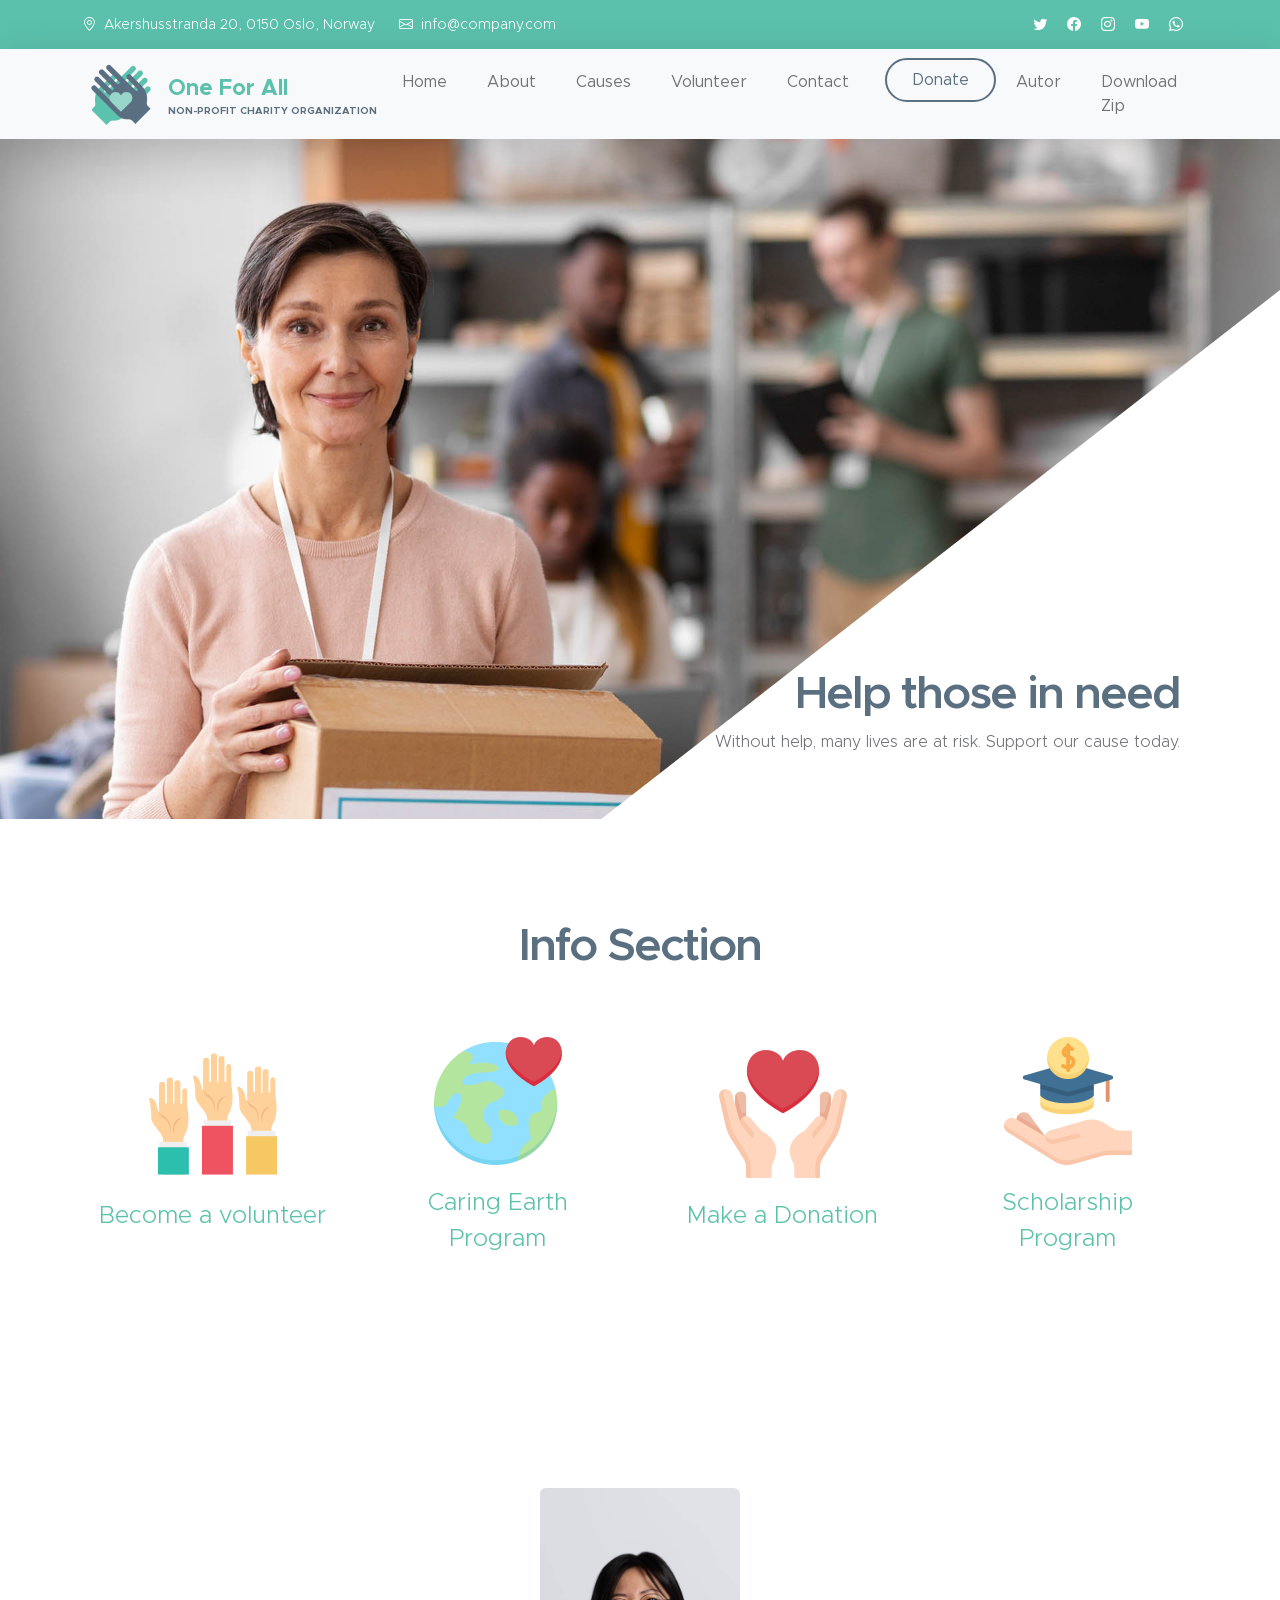
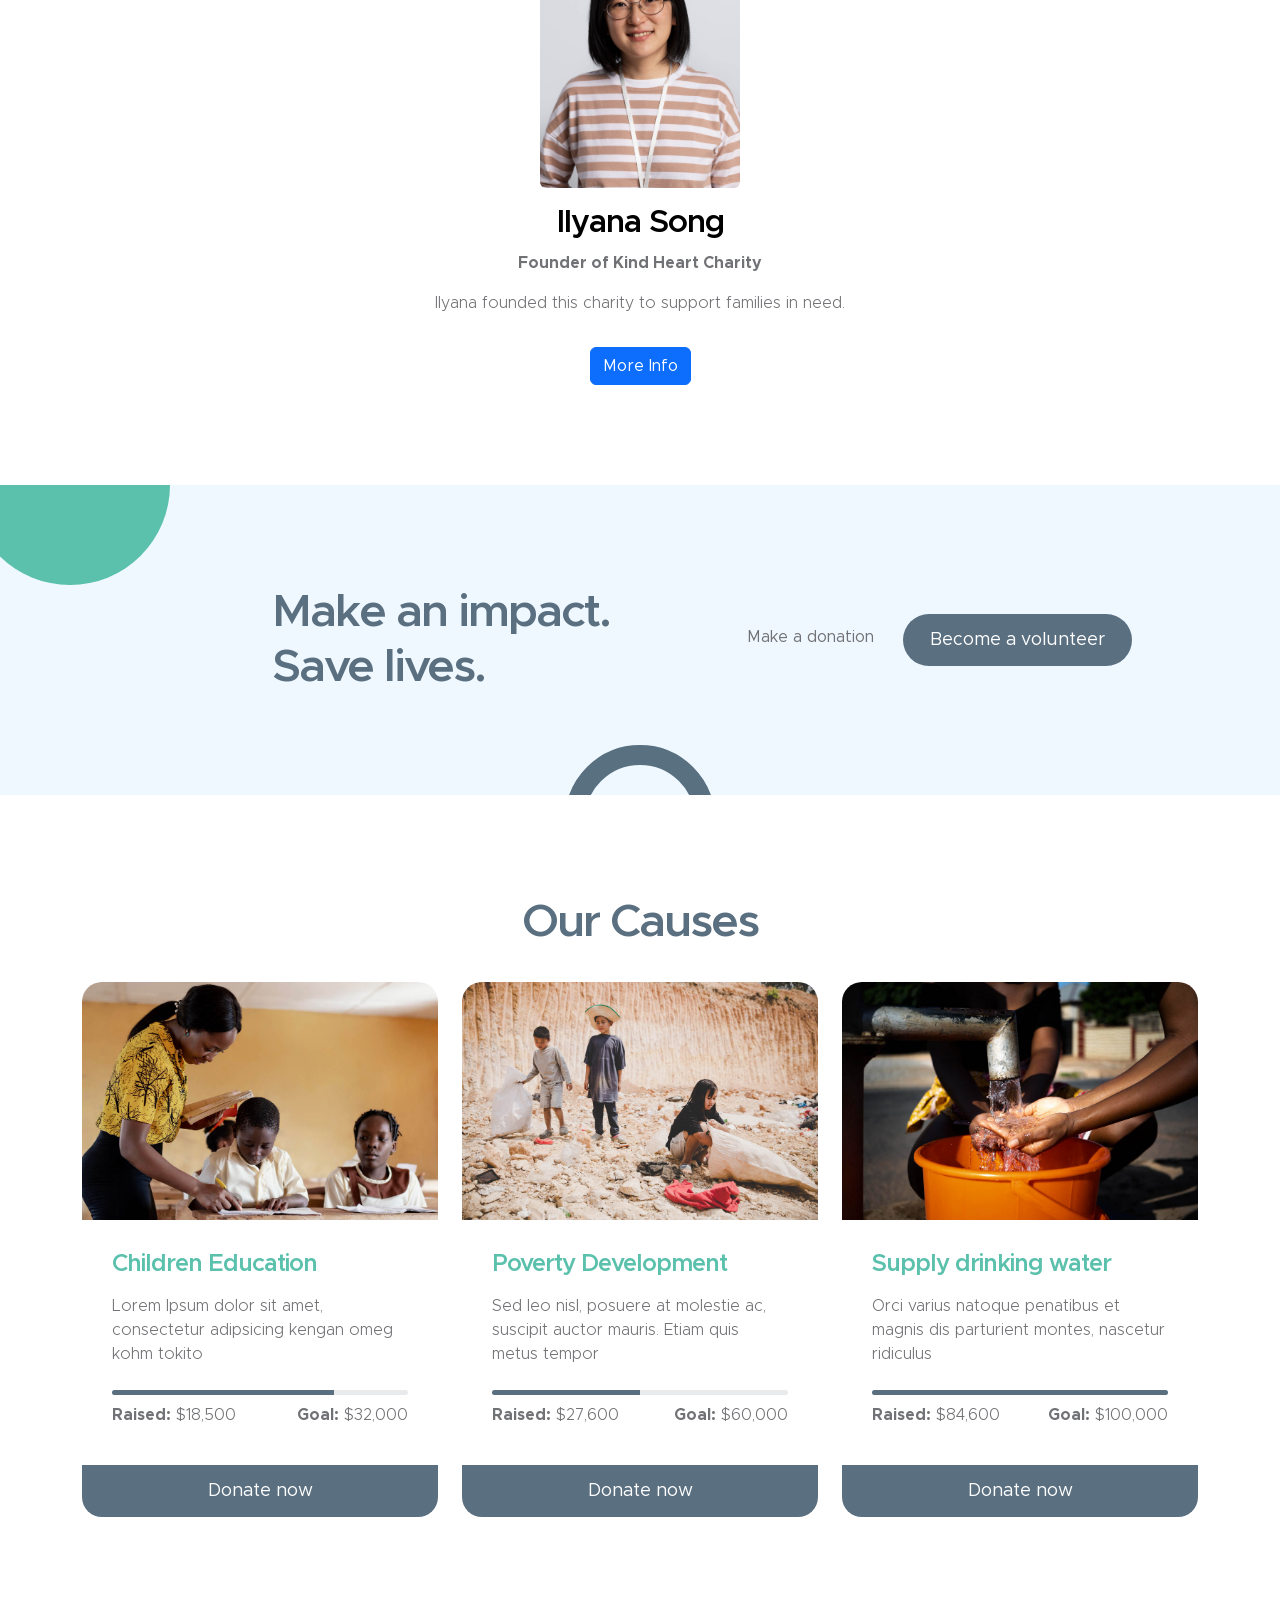
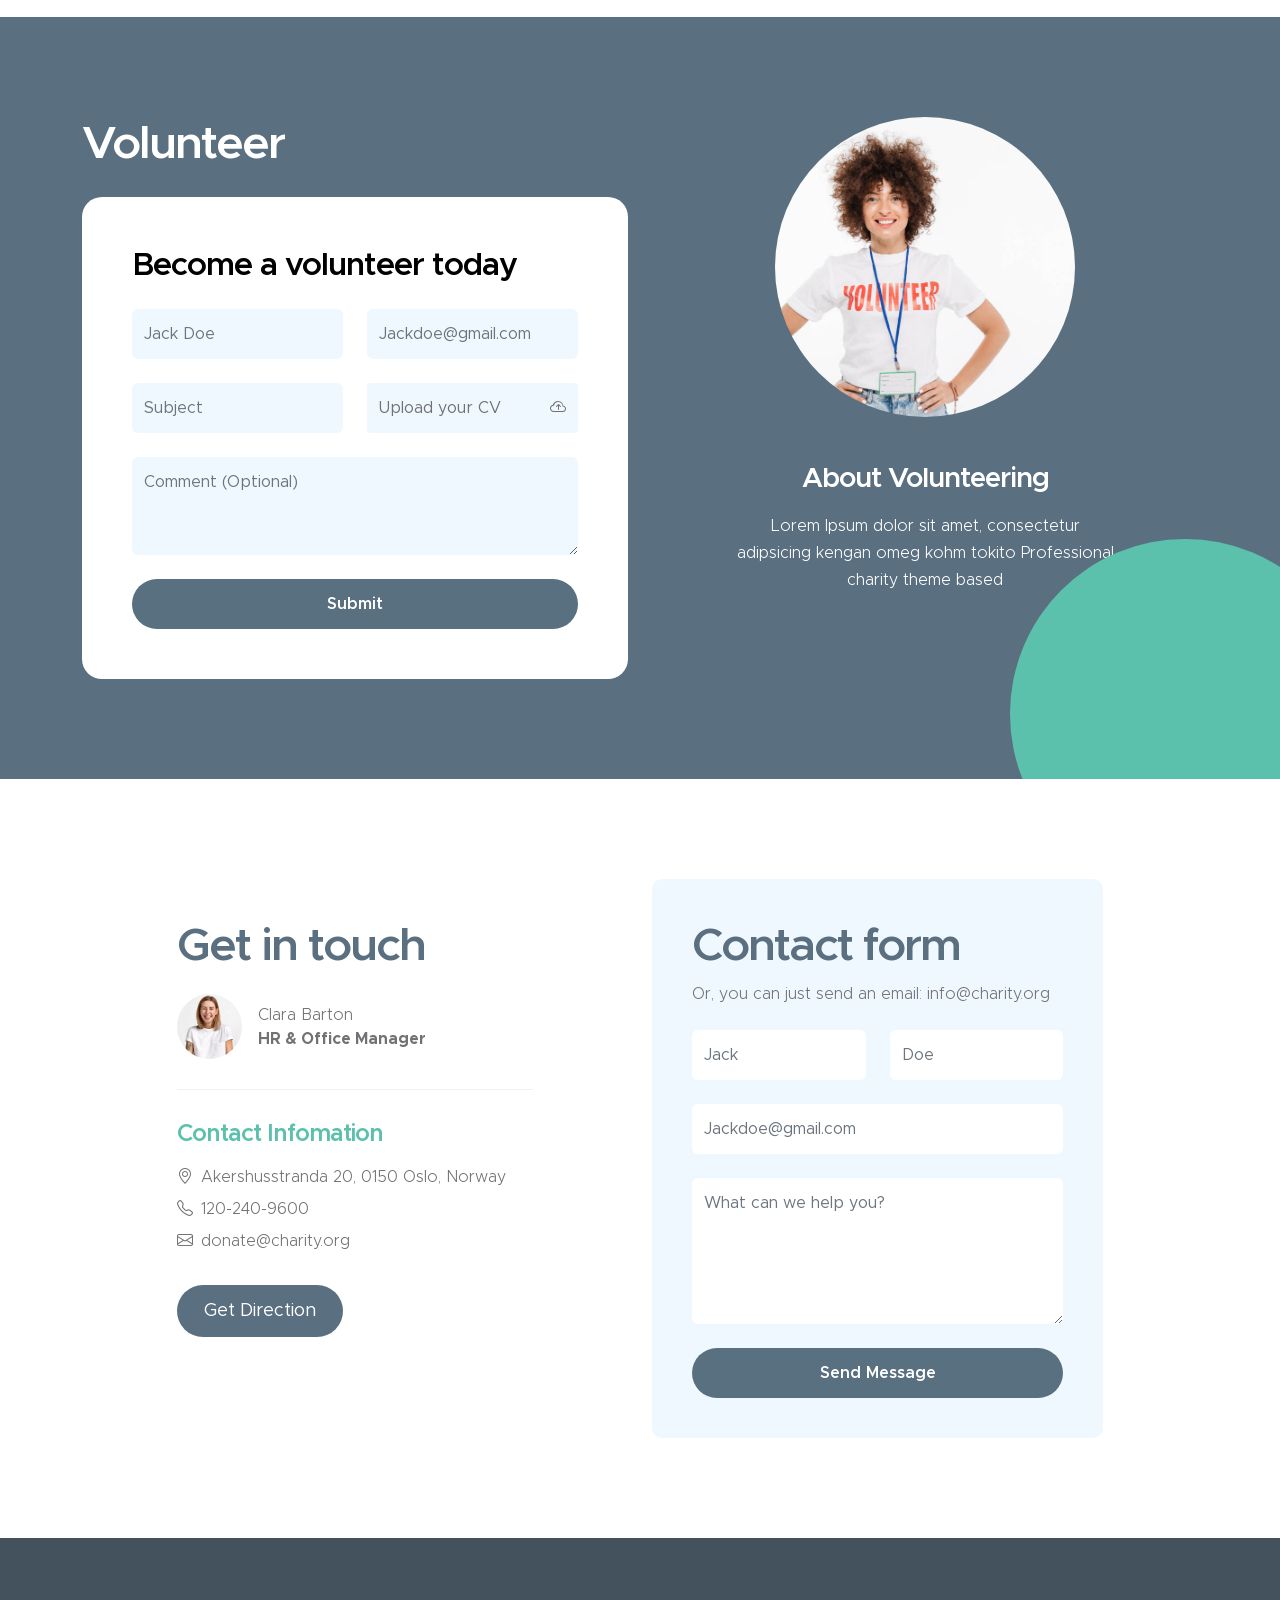
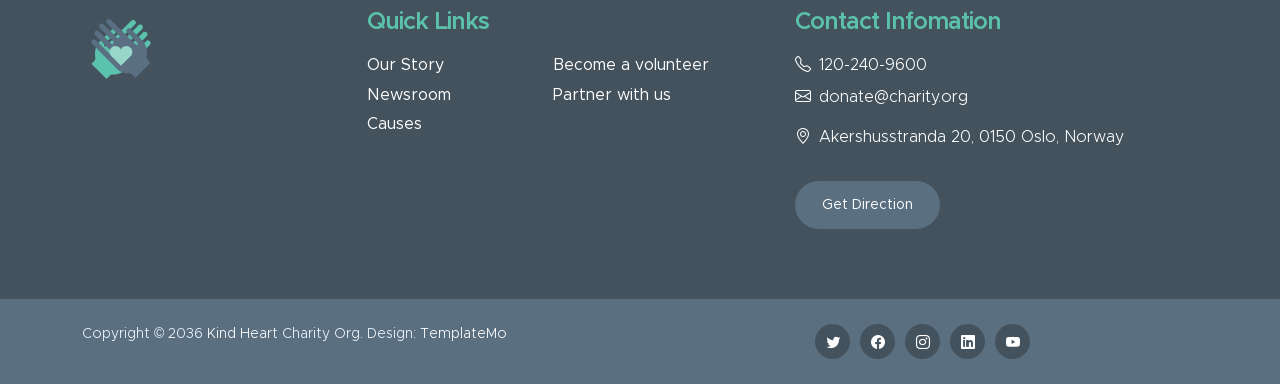
==== commit 6959f959: "Add files via upload" ====
--- a/index.html
+++ b/index.html
@@ -4,10 +4,10 @@
         <meta charset="utf-8">
         <meta name="viewport" content="width=device-width, initial-scale=1">
 
-        <meta name="description" content="">
-        <meta name="author" content="">
-
-        <title>Kind Heart Charity - Free Bootstrap 5.2.2 CSS Template</title>
+        <meta name="description" content="One For All Charity is a non-profit organization dedicated to making a positive impact in the world. Our mission is to provide support and resources to those in need, fostering a sense of community and compassion. Through various initiatives and programs, we strive to create a better future for individuals and communities around the globe. Join us in our efforts to make a difference and spread kindness everywhere.">
+        <meta name="author" content="Petar Andrejic 61/22">
+
+        <title>One For All - Charity Organization</title>
 
         <!-- CSS FILES -->        
         <link href="css/bootstrap.min.css" rel="stylesheet">
@@ -15,7 +15,10 @@
         <link href="css/bootstrap-icons.css" rel="stylesheet">
 
         <link href="css/templatemo-kind-heart-charity.css" rel="stylesheet">
+
+        <link rel="stylesheet" href="css/style.css">
 <!--
+Link za template vec naveden u template-u:
 
 TemplateMo 581 Kind Heart Charity
 
@@ -79,52 +82,15 @@
                 <a class="navbar-brand" href="index.html">
                     <img src="images/logo.png" class="logo img-fluid" alt="Kind Heart Charity">
                     <span>
-                        Kind Heart Charity
-                        <small>Non-profit Organization</small>
+                        One For All
+                        <small>Non-profit Charity Organization</small>
                     </span>
                 </a>
-
-                <button class="navbar-toggler" type="button" data-bs-toggle="collapse" data-bs-target="#navbarNav" aria-controls="navbarNav" aria-expanded="false" aria-label="Toggle navigation">
-                    <span class="navbar-toggler-icon"></span>
-                </button>
-
-                <div class="collapse navbar-collapse" id="navbarNav">
-                    <ul class="navbar-nav ms-auto">
-                        <li class="nav-item">
-                            <a class="nav-link click-scroll" href="#top">Home</a>
-                        </li>
-
-                        <li class="nav-item">
-                            <a class="nav-link click-scroll" href="#section_2">About</a>
-                        </li>
-
-                        <li class="nav-item">
-                            <a class="nav-link click-scroll" href="#section_3">Causes</a>
-                        </li>
-
-                        <li class="nav-item">
-                            <a class="nav-link click-scroll" href="#section_4">Volunteer</a>
-                        </li>
-
-                        <li class="nav-item dropdown">
-                            <a class="nav-link click-scroll dropdown-toggle" href="#section_5" id="navbarLightDropdownMenuLink" role="button" data-bs-toggle="dropdown" aria-expanded="false">News</a>
-
-                            <ul class="dropdown-menu dropdown-menu-light" aria-labelledby="navbarLightDropdownMenuLink">
-                                <li><a class="dropdown-item" href="news.html">News Listing</a></li>
-
-                                <li><a class="dropdown-item" href="news-detail.html">News Detail</a></li>
-                            </ul>
-                        </li>
-
-                        <li class="nav-item">
-                            <a class="nav-link click-scroll" href="#section_6">Contact</a>
-                        </li>
-
-                        <li class="nav-item ms-3">
-                            <a class="nav-link custom-btn custom-border-btn btn" href="donate.html">Donate</a>
-                        </li>
-                    </ul>
-                </div>
+                <!-- Dinamican navbar content -->
+                <ul id="mainNav" class="navbar-nav ms-auto">    
+
+                </ul>
+
             </div>
         </nav>
 
@@ -141,9 +107,9 @@
                                         <img src="images/slide/volunteer-helping-with-donation-box.jpg" class="carousel-image img-fluid" alt="...">
                                         
                                         <div class="carousel-caption d-flex flex-column justify-content-end">
-                                            <h1>be a Kind Heart</h1>
+                                            <h2>Help those in need</h2>
                                             
-                                            <p>Professional charity theme based on Bootstrap 5.2.2</p>
+                                            <p>Without help, many lives are at risk. Support our cause today.</p>
                                         </div>
                                     </div>
 
@@ -151,9 +117,9 @@
                                         <img src="images/slide/volunteer-selecting-organizing-clothes-donations-charity.jpg" class="carousel-image img-fluid" alt="...">
                                         
                                         <div class="carousel-caption d-flex flex-column justify-content-end">
-                                            <h1>Non-profit</h1>
+                                            <h2>Fully Non-Profit</h2>
                                             
-                                            <p>You can support us to grow more</p>
+                                            <p>We are a fully non profit organisation made up of volunteers.</p>
                                         </div>
                                     </div>
 
@@ -161,9 +127,9 @@
                                         <img src="images/slide/medium-shot-people-collecting-donations.jpg" class="carousel-image img-fluid" alt="...">
                                         
                                         <div class="carousel-caption d-flex flex-column justify-content-end">
-                                            <h1>Humanity</h1>
+                                            <h2>Innovative Ways</h2>
                                             
-                                            <p>Please tell your friends about our website</p>
+                                            <p>Our donation platform may suprise you!</p>
                                         </div>
                                     </div>
                                 </div>
@@ -185,158 +151,25 @@
             </section>
 
 
-            <section class="section-padding">
+            <section class="section-padding" id="section_2">
                 <div class="container">
                     <div class="row">
 
                         <div class="col-lg-10 col-12 text-center mx-auto">
-                            <h2 class="mb-5">Welcome to Kind Heart Charity</h2>
-                        </div>
-
-                        <div class="col-lg-3 col-md-6 col-12 mb-4 mb-lg-0">
-                            <div class="featured-block d-flex justify-content-center align-items-center">
-                                <a href="donate.html" class="d-block">
-                                    <img src="images/icons/hands.png" class="featured-block-image img-fluid" alt="">
-
-                                    <p class="featured-block-text">Become a <strong>volunteer</strong></p>
-                                </a>
-                            </div>
-                        </div>
-
-                        <div class="col-lg-3 col-md-6 col-12 mb-4 mb-lg-0 mb-md-4">
-                            <div class="featured-block d-flex justify-content-center align-items-center">
-                                <a href="donate.html" class="d-block">
-                                    <img src="images/icons/heart.png" class="featured-block-image img-fluid" alt="">
-
-                                    <p class="featured-block-text"><strong>Caring</strong> Earth</p>
-                                </a>
-                            </div>
-                        </div>
-
-                        <div class="col-lg-3 col-md-6 col-12 mb-4 mb-lg-0 mb-md-4">
-                            <div class="featured-block d-flex justify-content-center align-items-center">
-                                <a href="donate.html" class="d-block">
-                                    <img src="images/icons/receive.png" class="featured-block-image img-fluid" alt="">
-
-                                    <p class="featured-block-text">Make a <strong>Donation</strong></p>
-                                </a>
-                            </div>
-                        </div>
-
-                        <div class="col-lg-3 col-md-6 col-12 mb-4 mb-lg-0">
-                            <div class="featured-block d-flex justify-content-center align-items-center">
-                                <a href="donate.html" class="d-block">
-                                    <img src="images/icons/scholarship.png" class="featured-block-image img-fluid" alt="">
-
-                                    <p class="featured-block-text"><strong>Scholarship</strong> Program</p>
-                                </a>
-                            </div>
-                        </div>
-
-                    </div>
-                </div>
-            </section>
-
-            <section class="section-padding section-bg" id="section_2">
-                <div class="container">
-                    <div class="row">
-
-                        <div class="col-lg-6 col-12 mb-5 mb-lg-0">
-                            <img src="images/group-people-volunteering-foodbank-poor-people.jpg" class="custom-text-box-image img-fluid" alt="">
-                        </div>
-
-                        <div class="col-lg-6 col-12">
-                            <div class="custom-text-box">
-                                <h2 class="mb-2">Our Story</h2>
-
-                                <h5 class="mb-3">Kind Heart Charity, Non-Profit Organization</h5>
-
-                                <p class="mb-0">This is a Bootstrap 5.2.2 CSS template for charity organization websites. You can feel free to use it. Please tell your friends about TemplateMo website. Thank you. HTML CSS files updated on 20 Oct 2022.</p>
-                            </div>
+                            <h2 class="mb-5">Info Section</h2>
                             
-                            <div class="row">
-                                <div class="col-lg-6 col-md-6 col-12">
-                                    <div class="custom-text-box mb-lg-0">
-                                        <h5 class="mb-3">Our Mission</h5>
-
-                                        <p>Sed leo nisl, posuere at molestie ac, suscipit auctor quis metus</p>
-
-                                        <ul class="custom-list mt-2">
-                                            <li class="custom-list-item d-flex">
-                                                <i class="bi-check custom-text-box-icon me-2"></i>
-                                                Charity Theme
-                                            </li>
-
-                                            <li class="custom-list-item d-flex">
-                                                <i class="bi-check custom-text-box-icon me-2"></i>
-                                                Semantic HTML
-                                            </li>
-                                        </ul>
-                                    </div>
-                                </div>
-
-                                <div class="col-lg-6 col-md-6 col-12">
-                                    <div class="custom-text-box d-flex flex-wrap d-lg-block mb-lg-0">
-                                        <div class="counter-thumb"> 
-                                            <div class="d-flex">
-                                                <span class="counter-number" data-from="1" data-to="2009" data-speed="1000"></span>
-                                                <span class="counter-number-text"></span>
-                                            </div>
-
-                                            <span class="counter-text">Founded</span>
-                                        </div> 
-
-                                        <div class="counter-thumb mt-4"> 
-                                            <div class="d-flex">
-                                                <span class="counter-number" data-from="1" data-to="120" data-speed="1000"></span>
-                                                <span class="counter-number-text">B</span>
-                                            </div>
-
-                                            <span class="counter-text">Donations</span>
-                                        </div> 
-                                    </div>
-                                </div>
-                            </div>
-                        </div>
-
-                    </div>
-                </div>
-            </section>
-
+                        </div>
+
+                        
+                    </div>
+                </div>
+            </section>
 
             <section class="about-section section-padding">
                 <div class="container">
                     <div class="row">
 
-                        <div class="col-lg-6 col-md-5 col-12">
-                            <img src="images/portrait-volunteer-who-organized-donations-charity.jpg" class="about-image ms-lg-auto bg-light shadow-lg img-fluid" alt="">
-                        </div>
-
-                        <div class="col-lg-5 col-md-7 col-12">
-                            <div class="custom-text-block">
-                                <h2 class="mb-0">Sandy Chan</h2>
-
-                                <p class="text-muted mb-lg-4 mb-md-4">Co-Founding Partner</p>
-
-                                <p>Lorem Ipsum dolor sit amet, consectetur adipsicing kengan omeg kohm tokito Professional charity theme based</p>
-
-                                <p>You are not allowed to redistribute this template ZIP file on any other template collection website. Please contact TemplateMo for more information.</p>
-
-                                <ul class="social-icon mt-4">
-                                    <li class="social-icon-item">
-                                        <a href="#" class="social-icon-link bi-twitter"></a>
-                                    </li>
-
-                                    <li class="social-icon-item">
-                                        <a href="#" class="social-icon-link bi-facebook"></a>
-                                    </li>
-
-                                    <li class="social-icon-item">
-                                        <a href="#" class="social-icon-link bi-instagram"></a>
-                                    </li>
-                                </ul>
-                            </div>
-                        </div>
+                    <div id="owner-section"></div>
 
                     </div>
                 </div>
@@ -505,8 +338,10 @@
 
                                 <textarea name="volunteer-message" rows="3" class="form-control" id="volunteer-message" placeholder="Comment (Optional)"></textarea>
 
-                                <button type="submit" class="form-control">Submit</button>
+                                    <button type="submit" class="form-control">Submit</button>
+
                             </form>
+                            <div class="form-errors"></div>
                         </div>
 
                         <div class="col-lg-6 col-12">
@@ -523,321 +358,7 @@
                 </div>
             </section>
 
-            <section class="news-section section-padding" id="section_5">
-                <div class="container">
-                    <div class="row">
-
-                        <div class="col-lg-12 col-12 mb-5">
-                            <h2>Latest News</h2>
-                        </div>
-
-                        <div class="col-lg-7 col-12">
-                            <div class="news-block">
-                                <div class="news-block-top">
-                                    <a href="news-detail.html">
-                                        <img src="images/news/medium-shot-volunteers-with-clothing-donations.jpg" class="news-image img-fluid" alt="">
-                                    </a>
-
-                                    <div class="news-category-block">
-                                        <a href="#" class="category-block-link">
-                                            Lifestyle,
-                                        </a>
-
-                                        <a href="#" class="category-block-link">
-                                            Clothing Donation
-                                        </a>
-                                    </div>
-                                </div>
-
-                                <div class="news-block-info">
-                                    <div class="d-flex mt-2">
-                                        <div class="news-block-date">
-                                            <p>
-                                                <i class="bi-calendar4 custom-icon me-1"></i>
-                                                October 12, 2036
-                                            </p>
-                                        </div>
-
-                                        <div class="news-block-author mx-5">
-                                            <p>
-                                                <i class="bi-person custom-icon me-1"></i>
-                                                By Admin
-                                            </p>
-                                        </div>
-
-                                        <div class="news-block-comment">
-                                            <p>
-                                                <i class="bi-chat-left custom-icon me-1"></i>
-                                                32 Comments
-                                            </p>
-                                        </div>
-                                    </div>
-
-                                    <div class="news-block-title mb-2">
-                                        <h4><a href="news-detail.html" class="news-block-title-link">Clothing donation to urban area</a></h4>
-                                    </div>
-
-                                    <div class="news-block-body">
-                                        <p>Lorem Ipsum dolor sit amet, consectetur adipsicing kengan omeg kohm tokito Professional charity theme based on Bootstrap</p>
-                                    </div>
-                                </div>
-                            </div>
-
-                            <div class="news-block mt-3">
-                                <div class="news-block-top">
-                                    <a href="news-detail.html">
-                                        <img src="images/news/medium-shot-people-collecting-foodstuff.jpg" class="news-image img-fluid" alt="">
-                                    </a>
-
-                                    <div class="news-category-block">
-                                        <a href="#" class="category-block-link">
-                                            Food,
-                                        </a>
-
-                                        <a href="#" class="category-block-link">
-                                            Donation,
-                                        </a>
-
-                                        <a href="#" class="category-block-link">
-                                            Caring
-                                        </a>
-                                    </div>
-                                </div>
-
-                                <div class="news-block-info">
-                                    <div class="d-flex mt-2">
-                                        <div class="news-block-date">
-                                            <p>
-                                                <i class="bi-calendar4 custom-icon me-1"></i>
-                                                October 20, 2036
-                                            </p>
-                                        </div>
-
-                                        <div class="news-block-author mx-5">
-                                            <p>
-                                                <i class="bi-person custom-icon me-1"></i>
-                                                By Admin
-                                            </p>
-                                        </div>
-
-                                        <div class="news-block-comment">
-                                            <p>
-                                                <i class="bi-chat-left custom-icon me-1"></i>
-                                                35 Comments
-                                            </p>
-                                        </div>
-                                    </div>
-
-                                    <div class="news-block-title mb-2">
-                                        <h4><a href="news-detail.html" class="news-block-title-link">Food donation area</a></h4>
-                                    </div>
-
-                                    <div class="news-block-body">
-                                        <p>Sed leo nisl, posuere at molestie ac, suscipit auctor mauris. Etiam quis metus elementum, tempor risus vel, condimentum orci</p>
-                                    </div>
-                                </div>
-                            </div>
-                        </div>
-
-                        <div class="col-lg-4 col-12 mx-auto">
-                            <form class="custom-form search-form" action="#" method="get" role="form">
-                                <input name="search" type="search" class="form-control" id="search" placeholder="Search" aria-label="Search">
-
-                                <button type="submit" class="form-control">
-                                    <i class="bi-search"></i>
-                                </button>
-                            </form>
-
-                            <h5 class="mt-5 mb-3">Recent news</h5>
-
-                            <div class="news-block news-block-two-col d-flex mt-4">
-                                <div class="news-block-two-col-image-wrap">
-                                    <a href="news-detail.html">
-                                        <img src="images/news/africa-humanitarian-aid-doctor.jpg" class="news-image img-fluid" alt="">
-                                    </a>
-                                </div>
-
-                                <div class="news-block-two-col-info">
-                                    <div class="news-block-title mb-2">
-                                        <h6><a href="news-detail.html" class="news-block-title-link">Food donation area</a></h6>
-                                    </div>
-
-                                    <div class="news-block-date">
-                                        <p>
-                                            <i class="bi-calendar4 custom-icon me-1"></i>
-                                            October 16, 2036
-                                        </p>
-                                    </div>
-                                </div>
-                            </div>
-
-                            <div class="news-block news-block-two-col d-flex mt-4">
-                                <div class="news-block-two-col-image-wrap">
-                                    <a href="news-detail.html">
-                                        <img src="images/news/close-up-happy-people-working-together.jpg" class="news-image img-fluid" alt="">
-                                    </a>
-                                </div>
-
-                                <div class="news-block-two-col-info">
-                                    <div class="news-block-title mb-2">
-                                        <h6><a href="news-detail.html" class="news-block-title-link">Volunteering Clean</a></h6>
-                                    </div>
-
-                                    <div class="news-block-date">
-                                        <p>
-                                            <i class="bi-calendar4 custom-icon me-1"></i>
-                                            October 24, 2036
-                                        </p>
-                                    </div>
-                                </div>
-                            </div>
-
-                            <div class="category-block d-flex flex-column">
-                                <h5 class="mb-3">Categories</h5>
-
-                                <a href="#" class="category-block-link">
-                                    Drinking water
-                                    <span class="badge">20</span>
-                                </a>
-
-                                <a href="#" class="category-block-link">
-                                    Food Donation
-                                    <span class="badge">30</span>
-                                </a>
-
-                                <a href="#" class="category-block-link">
-                                    Children Education
-                                    <span class="badge">10</span>
-                                </a>
-
-                                <a href="#" class="category-block-link">
-                                    Poverty Development
-                                    <span class="badge">15</span>
-                                </a>
-
-                                <a href="#" class="category-block-link">
-                                    Clothing Donation
-                                    <span class="badge">20</span>
-                                </a>
-                            </div>
-
-                            <div class="tags-block">
-                                <h5 class="mb-3">Tags</h5>
-
-                                <a href="#" class="tags-block-link">
-                                    Donation
-                                </a>
-
-                                <a href="#" class="tags-block-link">
-                                    Clothing
-                                </a>
-
-                                <a href="#" class="tags-block-link">
-                                    Food
-                                </a>
-
-                                <a href="#" class="tags-block-link">
-                                    Children
-                                </a>
-
-                                <a href="#" class="tags-block-link">
-                                    Education
-                                </a>
-
-                                <a href="#" class="tags-block-link">
-                                    Poverty
-                                </a>
-
-                                <a href="#" class="tags-block-link">
-                                    Clean Water
-                                </a>
-                            </div>
-
-                            <form class="custom-form subscribe-form" action="#" method="get" role="form">
-                                <h5 class="mb-4">Newsletter Form</h5>
-
-                                <input type="email" name="subscribe-email" id="subscribe-email" pattern="[^ @]*@[^ @]*" class="form-control" placeholder="Email Address" required>
-
-                                <div class="col-lg-12 col-12">
-                                    <button type="submit" class="form-control">Subscribe</button>
-                                </div>
-                            </form>
-                        </div>
-
-                    </div>
-                </div>
-            </section>
-
-
-            <section class="testimonial-section section-padding section-bg">
-                <div class="container">
-                    <div class="row">
-
-                        <div class="col-lg-8 col-12 mx-auto">
-                            <h2 class="mb-lg-3">Happy Customers</h2>
-                            
-                                <div id="testimonial-carousel" class="carousel carousel-fade slide" data-bs-ride="carousel">
-
-                                    <div class="carousel-inner">
-                                        <div class="carousel-item active">
-                                           <div class="carousel-caption">
-                                                <h4 class="carousel-title">Lorem Ipsum dolor sit amet, consectetur adipsicing kengan omeg kohm tokito charity theme</h4>
-
-                                                <small class="carousel-name"><span class="carousel-name-title">Maria</span>, Boss</small>
-                                           </div>
-                                        </div>
-
-                                        <div class="carousel-item">
-                                            <div class="carousel-caption">
-                                                <h4 class="carousel-title">Sed leo nisl, posuere at molestie ac, suscipit auctor mauris quis metus tempor orci</h4>
-
-                                                <small class="carousel-name"><span class="carousel-name-title">Thomas</span>, Partner</small>
-                                            </div>
-                                        </div>
-
-                                        <div class="carousel-item">
-                                            <div class="carousel-caption">
-                                                <h4 class="carousel-title">Lorem Ipsum dolor sit amet, consectetur adipsicing kengan omeg kohm tokito charity theme</h4>
-
-                                                <small class="carousel-name"><span class="carousel-name-title">Jane</span>, Advisor</small>
-                                            </div>
-                                        </div>
-
-                                        <div class="carousel-item">
-                                            <div class="carousel-caption">
-                                                <h4 class="carousel-title">Sed leo nisl, posuere at molestie ac, suscipit auctor mauris quis metus tempor orci</h4>
-
-                                                <small class="carousel-name"><span class="carousel-name-title">Bob</span>, Entreprenuer</small>
-                                           </div>
-                                        </div>
-
-                                          <ol class="carousel-indicators">
-                                               <li data-bs-target="#testimonial-carousel" data-bs-slide-to="0" class="active">
-                                                    <img src="images/avatar/portrait-beautiful-young-woman-standing-grey-wall.jpg" class="img-fluid rounded-circle avatar-image" alt="avatar">
-                                               </li>
-
-                                               <li data-bs-target="#testimonial-carousel" data-bs-slide-to="1" class="">
-                                                    <img src="images/avatar/portrait-young-redhead-bearded-male.jpg" class="img-fluid rounded-circle avatar-image" alt="avatar">
-                                               </li>
-
-                                               <li data-bs-target="#testimonial-carousel" data-bs-slide-to="2" class="">
-                                                    <img src="images/avatar/pretty-blonde-woman-wearing-white-t-shirt.jpg" class="img-fluid rounded-circle avatar-image" alt="avatar">
-                                               </li>
-
-                                               <li data-bs-target="#testimonial-carousel" data-bs-slide-to="3" class="">
-                                                    <img src="images/avatar/studio-portrait-emotional-happy-funny.jpg" class="img-fluid rounded-circle avatar-image" alt="avatar">
-                                               </li>
-                                          </ol>
-
-                                 </div>
-                            </div>
-                        </div>
-
-                    </div>
-                </div>
-            </section>
-
-
+  
             <section class="contact-section section-padding" id="section_6">
                 <div class="container">
                     <div class="row">
@@ -1008,9 +529,7 @@
         <script src="js/jquery.min.js"></script>
         <script src="js/bootstrap.min.js"></script>
         <script src="js/jquery.sticky.js"></script>
-        <script src="js/click-scroll.js"></script>
-        <script src="js/counter.js"></script>
-        <script src="js/custom.js"></script>
+        <script src="js/index.js"></script>
 
     </body>
 </html>
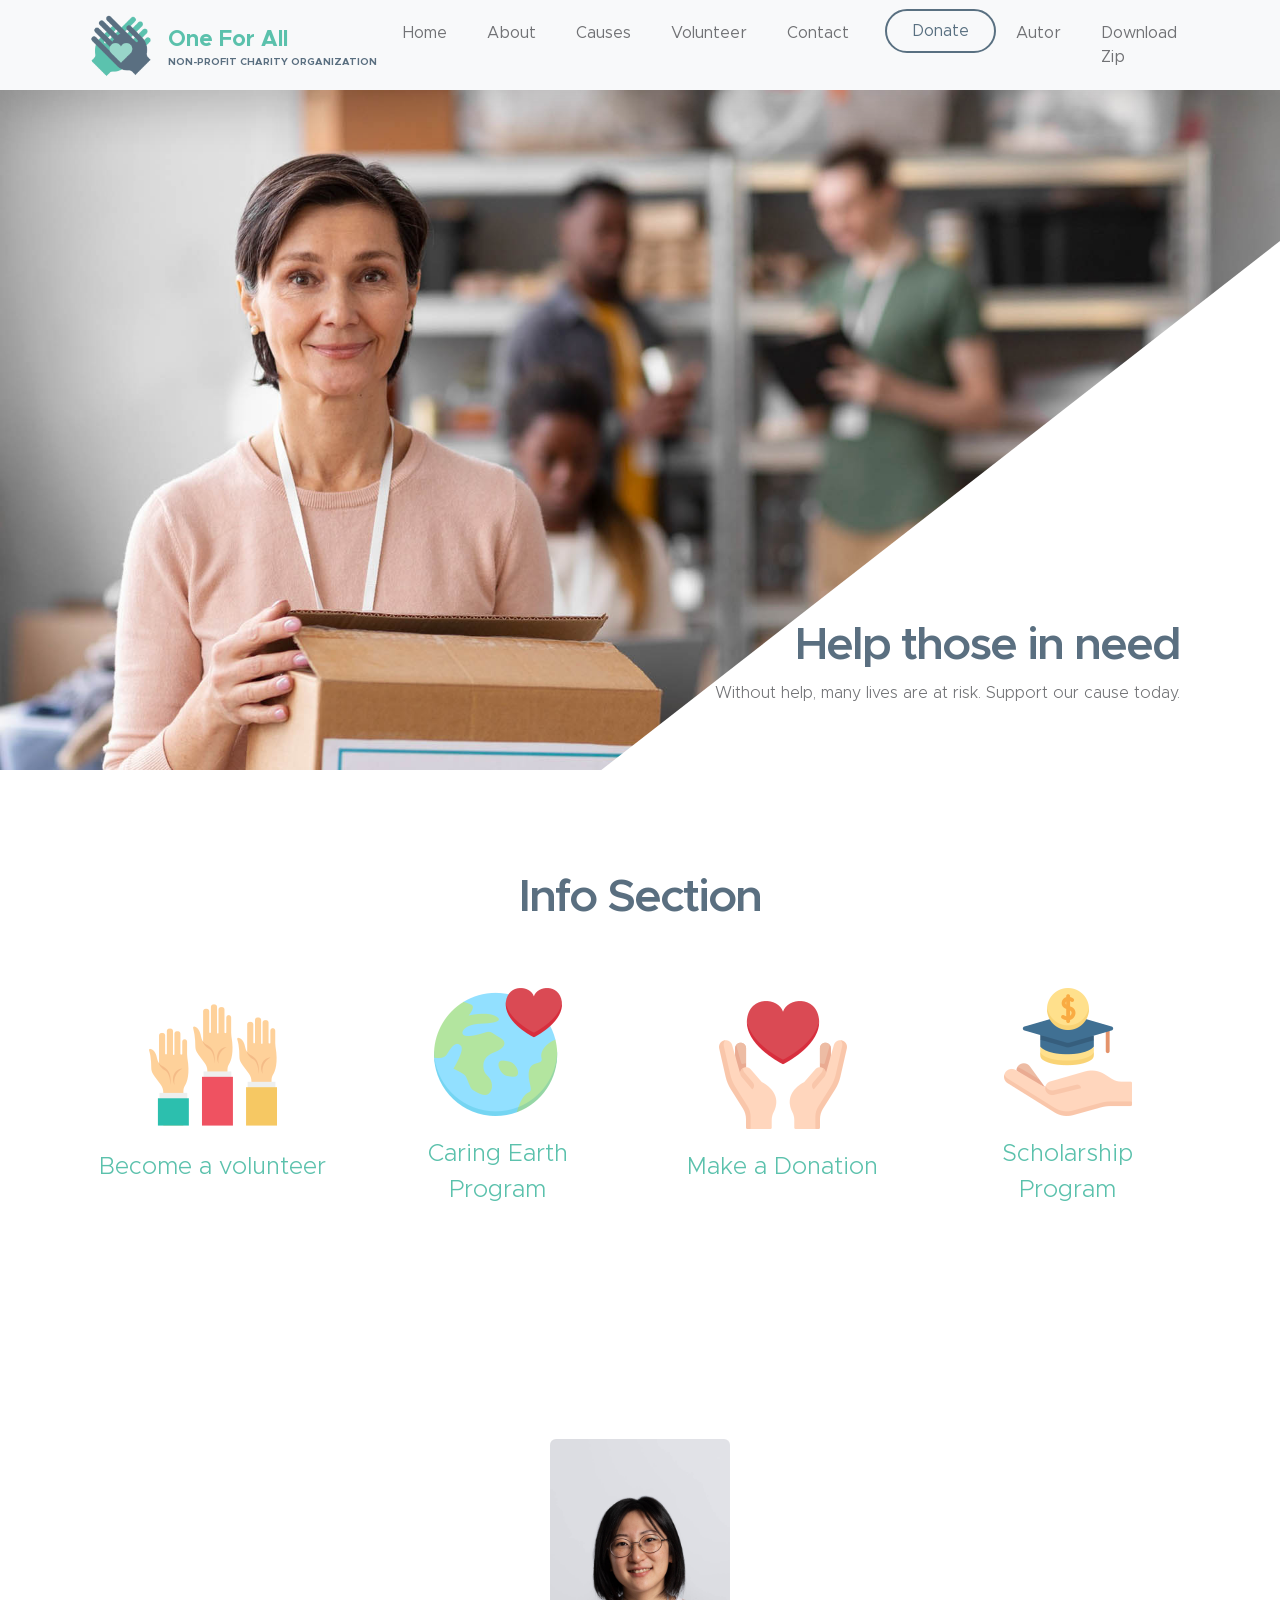
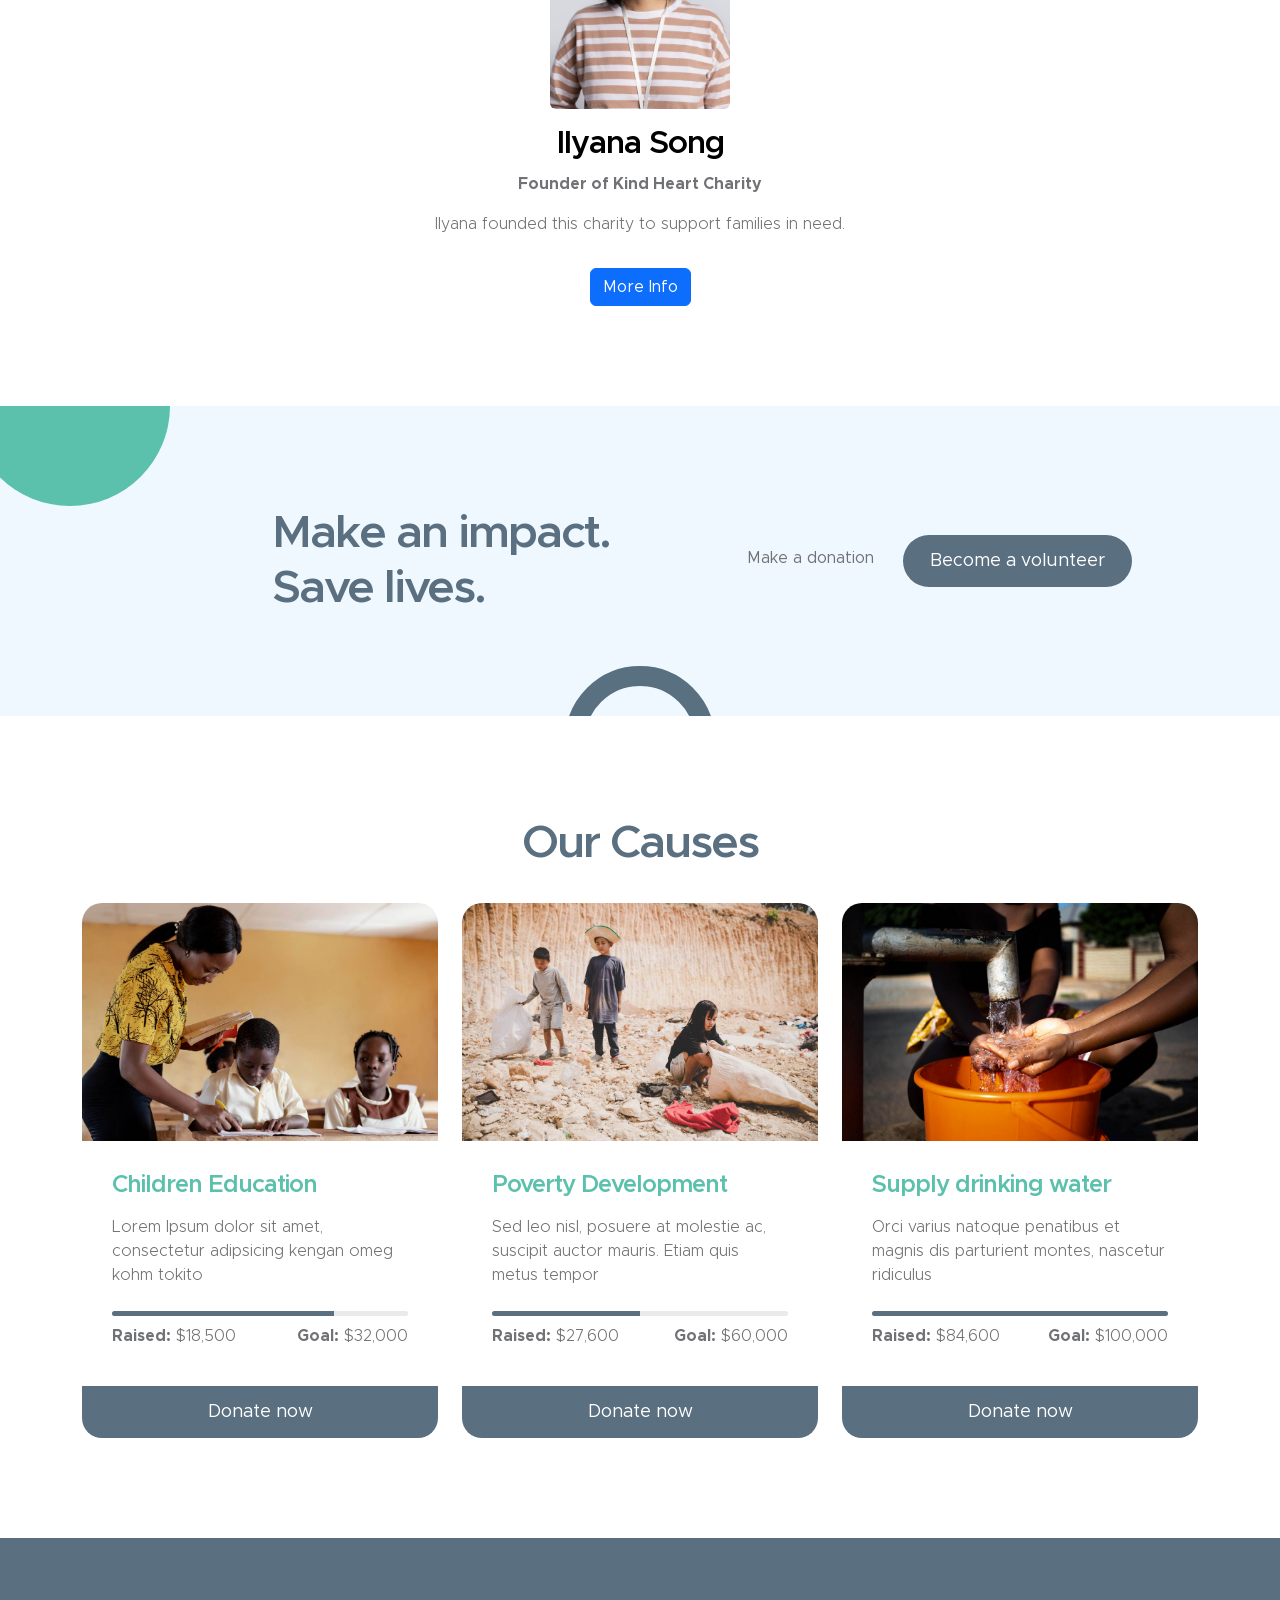
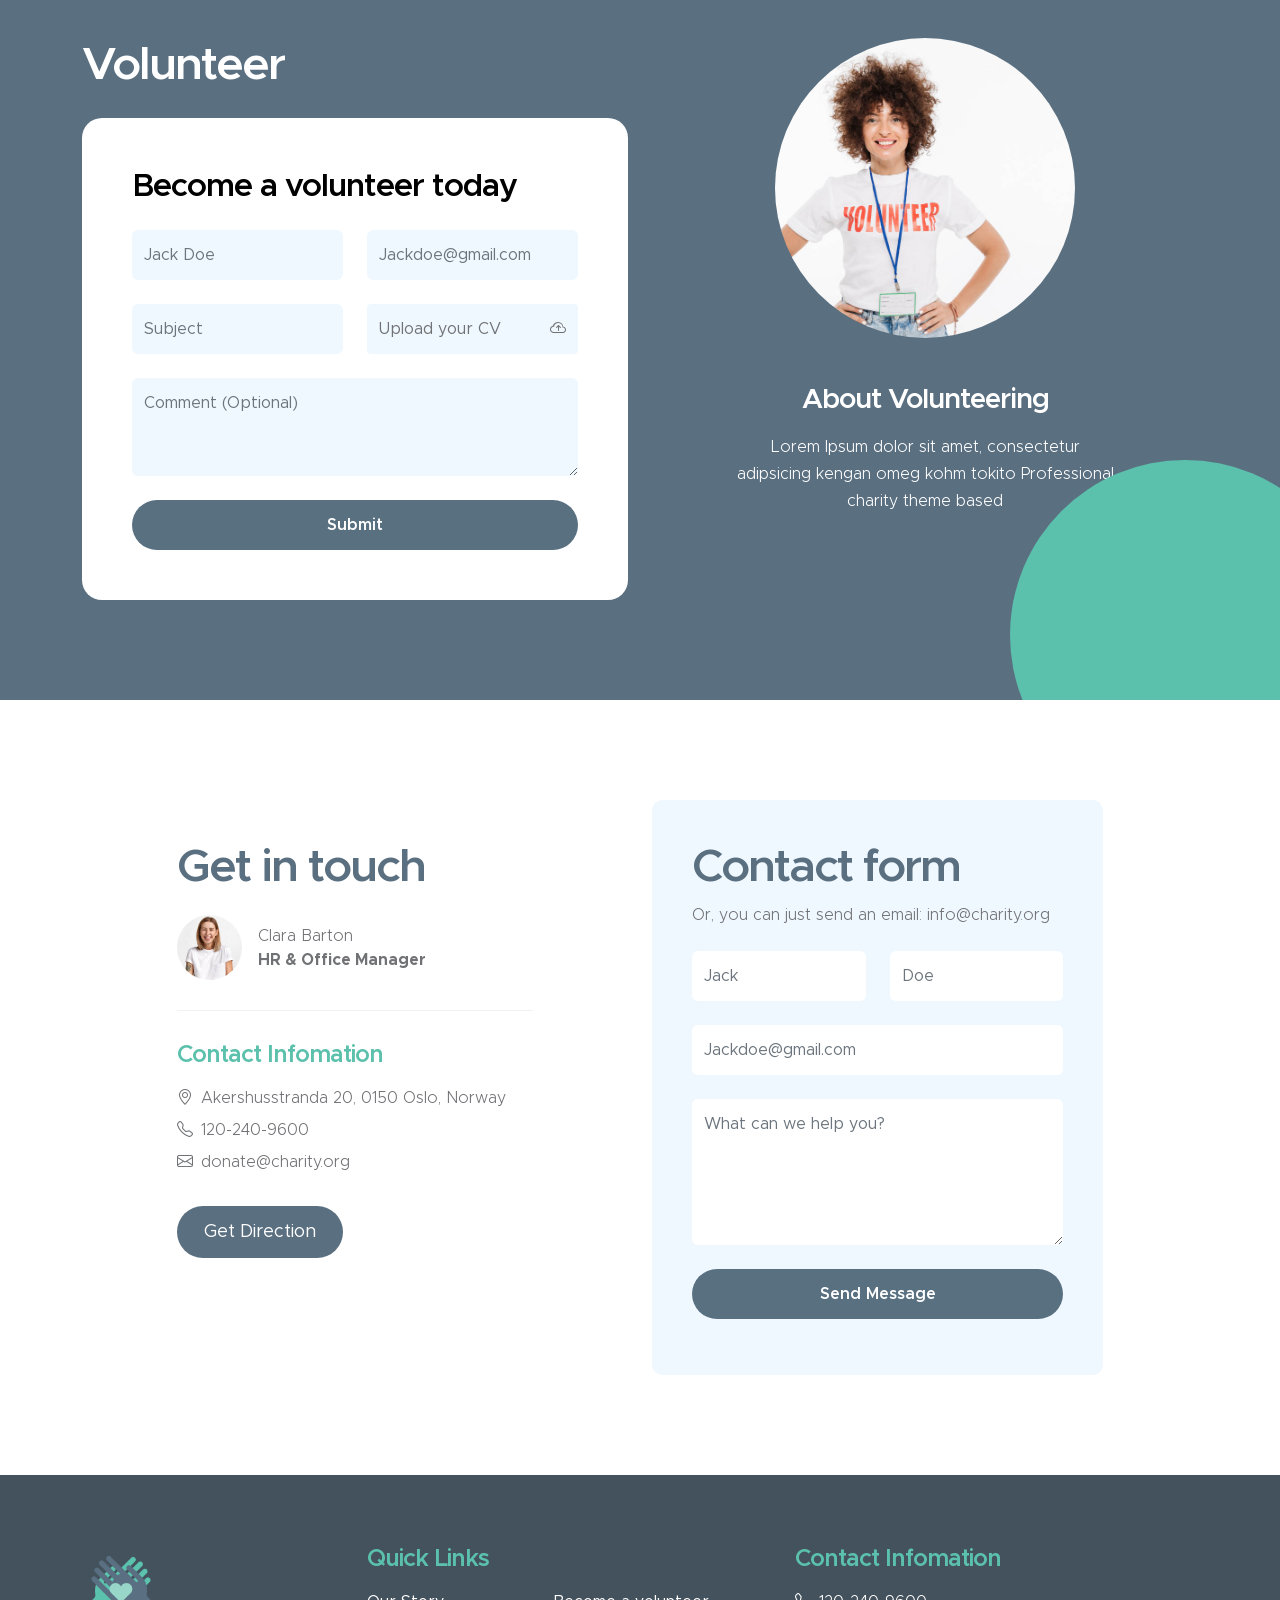
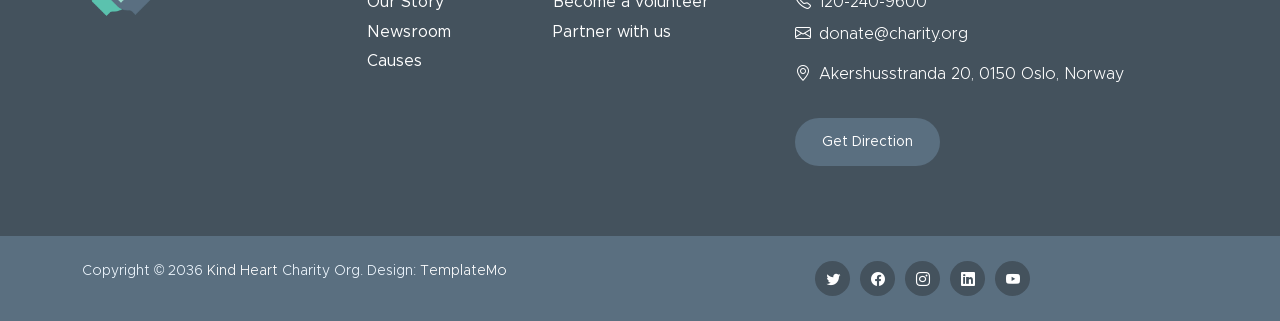
==== commit b574ac2e: "Add files via upload" ====
--- a/index.html
+++ b/index.html
@@ -30,53 +30,7 @@
     
     <body id="section_1">
 
-        <header class="site-header">
-            <div class="container">
-                <div class="row">
-                    
-                    <div class="col-lg-8 col-12 d-flex flex-wrap">
-                        <p class="d-flex me-4 mb-0">
-                            <i class="bi-geo-alt me-2"></i>
-                            Akershusstranda 20, 0150 Oslo, Norway
-                        </p>
-
-                        <p class="d-flex mb-0">
-                            <i class="bi-envelope me-2"></i>
-
-                            <a href="mailto:info@company.com">
-                                info@company.com
-                            </a>
-                        </p>
-                    </div>
-
-                    <div class="col-lg-3 col-12 ms-auto d-lg-block d-none">
-                        <ul class="social-icon">
-                            <li class="social-icon-item">
-                                <a href="#" class="social-icon-link bi-twitter"></a>
-                            </li>
-
-                            <li class="social-icon-item">
-                                <a href="#" class="social-icon-link bi-facebook"></a>
-                            </li>
-
-                            <li class="social-icon-item">
-                                <a href="#" class="social-icon-link bi-instagram"></a>
-                            </li>
-
-                            <li class="social-icon-item">
-                                <a href="#" class="social-icon-link bi-youtube"></a>
-                            </li>
-
-                            <li class="social-icon-item">
-                                <a href="#" class="social-icon-link bi-whatsapp"></a>
-                            </li>
-                        </ul>
-                    </div>
-
-                </div>
-            </div>
-        </header>
-
+        
         <nav class="navbar navbar-expand-lg bg-light shadow-lg">
             <div class="container">
                 <a class="navbar-brand" href="index.html">
@@ -87,9 +41,18 @@
                     </span>
                 </a>
                 <!-- Dinamican navbar content -->
-                <ul id="mainNav" class="navbar-nav ms-auto">    
-
-                </ul>
+                <button class="navbar-toggler"
+                        type="button"
+                        data-bs-toggle="collapse"
+                        data-bs-target="#navbarNav">
+
+            <span class="navbar-toggler-icon"></span>
+        </button>
+
+        <!-- COLLAPSIBLE MENU -->
+        <div class="collapse navbar-collapse" id="navbarNav">
+            <ul id="mainNav" class="navbar-nav ms-auto"></ul>
+        </div>
 
             </div>
         </nav>
@@ -414,19 +377,30 @@
                                 </p>
                                 <div class="row">
                                     <div class="col-lg-6 col-md-6 col-12">
-                                        <input type="text" name="first-name" id="first-name" class="form-control" placeholder="Jack" required>
+                                        <input type="text" name="first-name" id="first-name"
+                                        class="form-control" placeholder="Jack" required>
+                                        <small class="text-danger"></small>
                                     </div>
 
                                     <div class="col-lg-6 col-md-6 col-12">
-                                        <input type="text" name="last-name" id="last-name" class="form-control" placeholder="Doe" required>
-                                    </div>
-                                </div>
-
-                                <input type="email" name="email" id="email" pattern="[^ @]*@[^ @]*" class="form-control" placeholder="Jackdoe@gmail.com" required>
-
-                                <textarea name="message" rows="5" class="form-control" id="message" placeholder="What can we help you?"></textarea>
-
-                                <button type="submit" class="form-control">Send Message</button>
+                                        <input type="text" name="last-name" id="last-name"
+                                        class="form-control" placeholder="Doe" required>
+                                        <small class="text-danger"></small>
+                                    </div>
+                                </div>
+
+                                <input type="email" name="email" id="email"
+                                class="form-control" placeholder="Jackdoe@gmail.com" required>
+                                <small class="text-danger"></small>
+
+                               <textarea name="message" rows="5"
+                                class="form-control" id="message"
+                                placeholder="What can we help you?"></textarea>
+                                <small class="text-danger"></small>
+
+                                <button type="submit" class="form-control">Send Message</button>    
+                                <p id="form-success" class="text-success"></p>
+
                             </form>
                         </div>
 
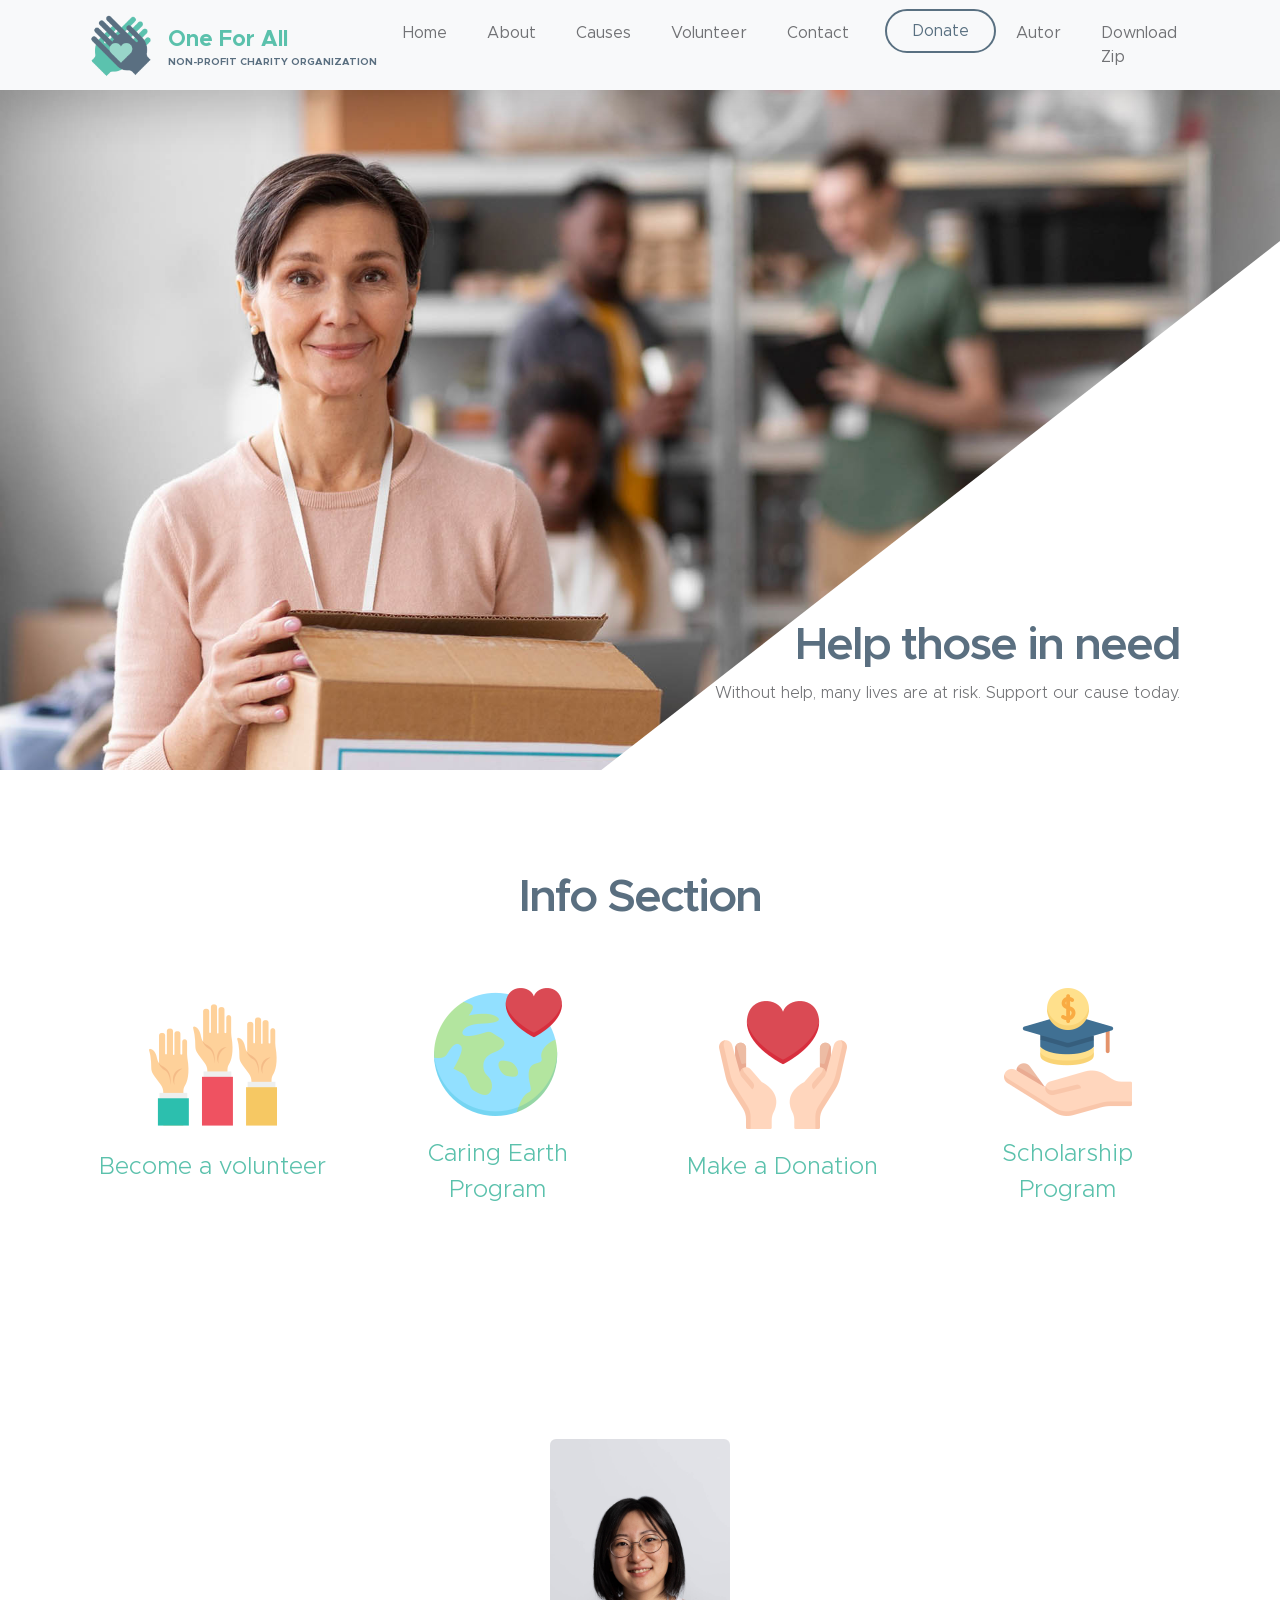
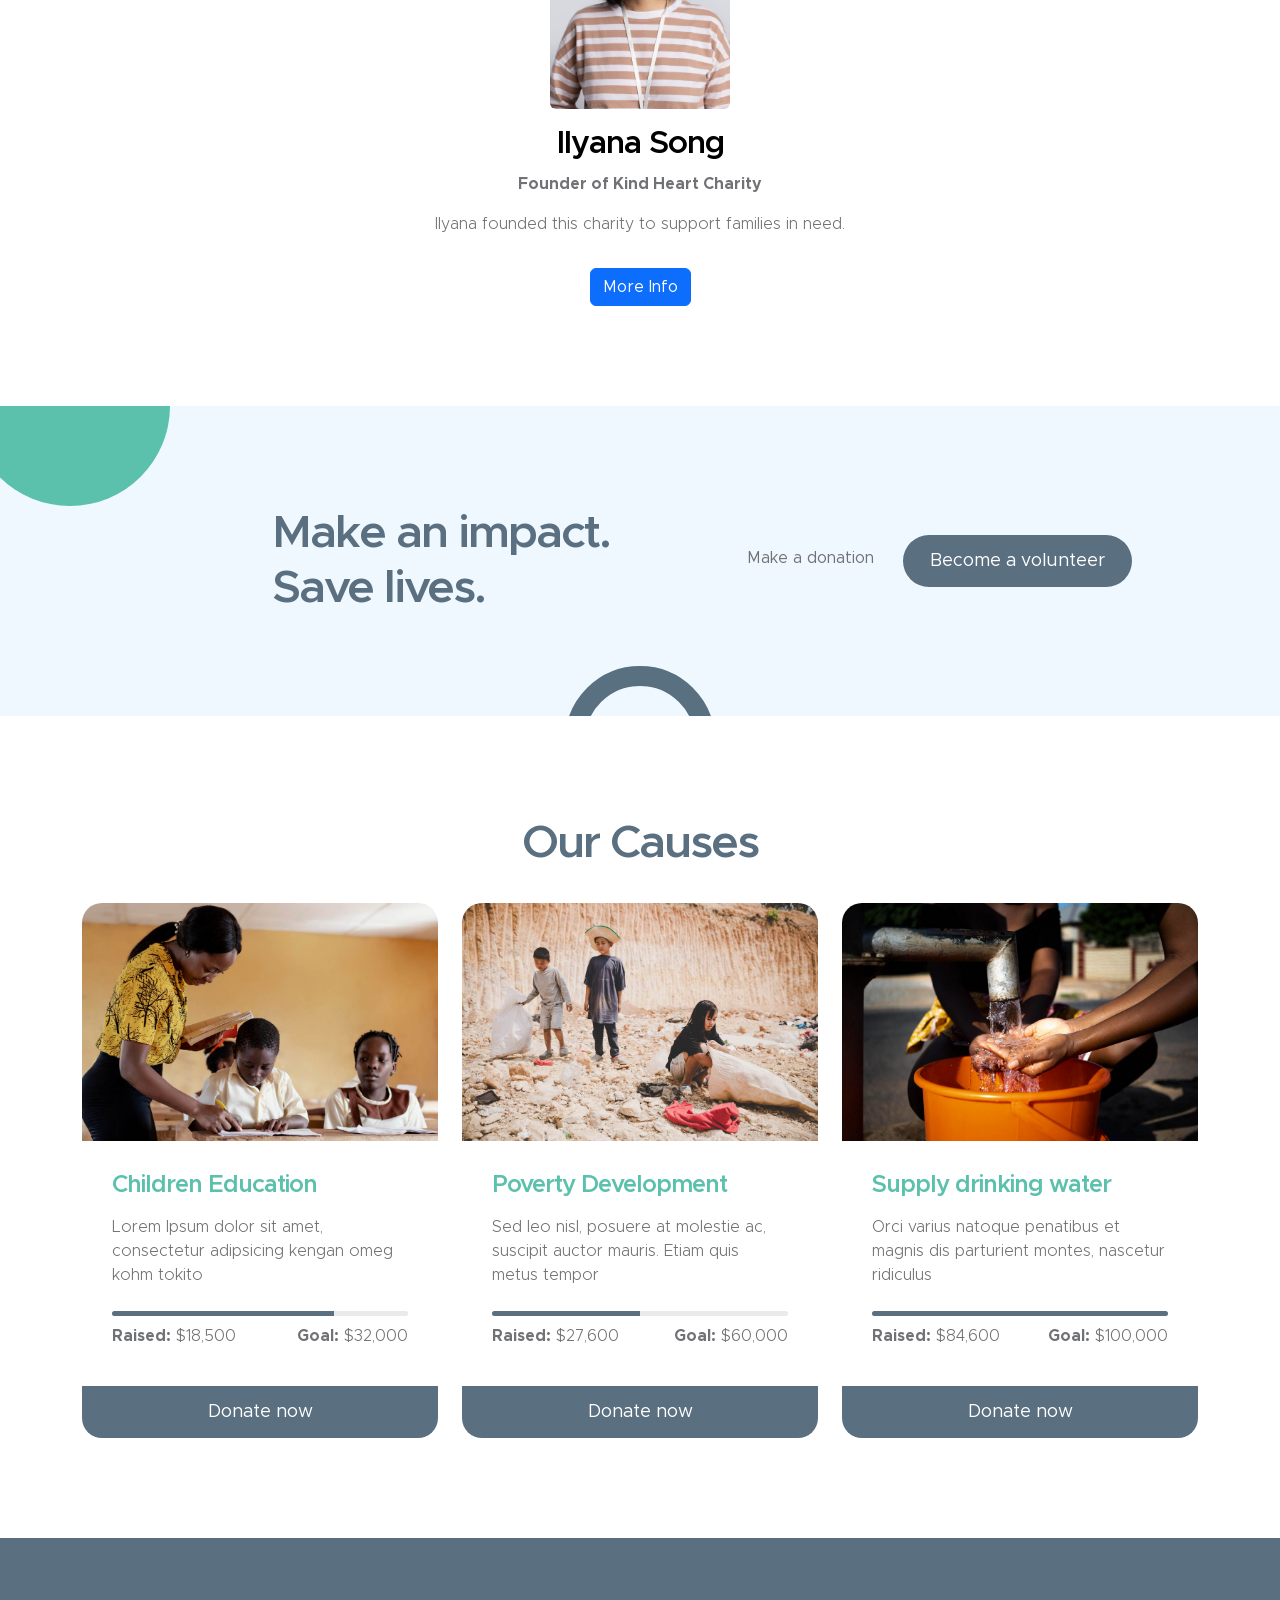
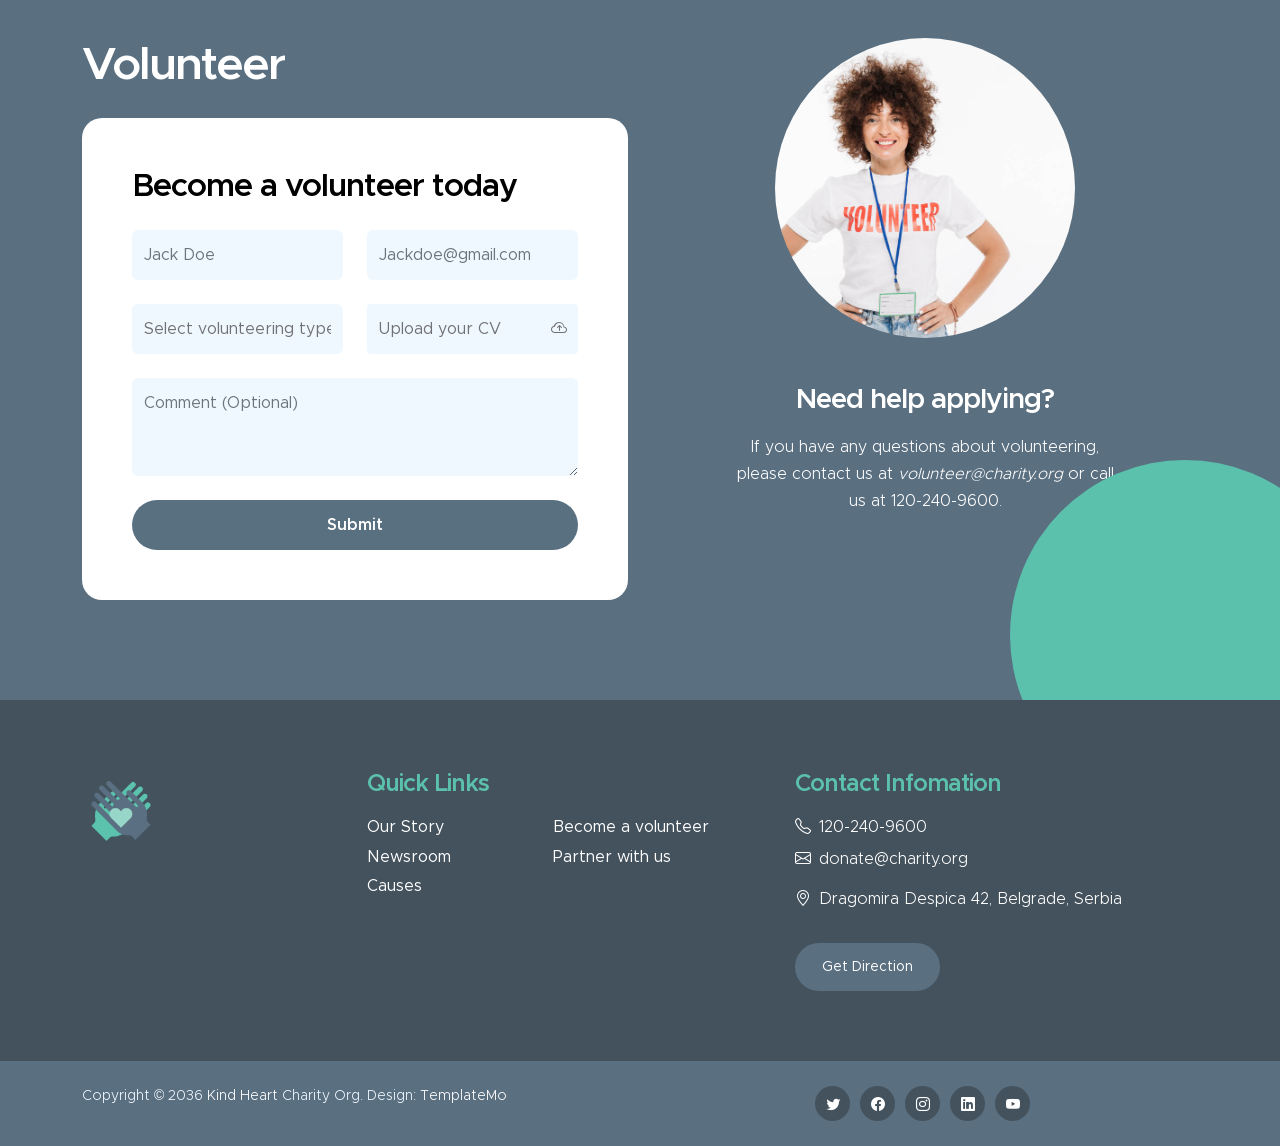
==== commit 4cff273e: "Add files via upload" ====
--- a/index.html
+++ b/index.html
@@ -272,20 +272,32 @@
                         <div class="col-lg-6 col-12">
                             <h2 class="text-white mb-4">Volunteer</h2>
 
-                            <form class="custom-form volunteer-form mb-5 mb-lg-0" action="#" method="post" role="form">
+                            <form class="custom-form volunteer-form mb-5 mb-lg-0" action="#" method="post" role="form" novalidate>
                                 <h3 class="mb-4">Become a volunteer today</h3>
 
                                 <div class="row">
                                     <div class="col-lg-6 col-12">
                                         <input type="text" name="volunteer-name" id="volunteer-name" class="form-control" placeholder="Jack Doe" required>
+                                        <small class="text-danger"></small>
                                     </div>
 
                                     <div class="col-lg-6 col-12">    
                                         <input type="email" name="volunteer-email" id="volunteer-email" pattern="[^ @]*@[^ @]*" class="form-control" placeholder="Jackdoe@gmail.com" required>
+                                        <small class="text-danger"></small>
                                     </div>
 
                                     <div class="col-lg-6 col-12">
-                                        <input type="text" name="volunteer-subject" id="volunteer-subject" class="form-control" placeholder="Subject" required>
+                                        <select id="volunteer-subject"
+                                        class="form-control" required>
+
+                                        <option value="">Select volunteering type</option>
+                                        <option value="education">Education Support</option>
+                                        <option value="environment">Environmental Actions</option>
+                                        <option value="donations">Resource Allocation</option>
+                                        <option value="community">Community Help</option>
+
+                                        </select>
+                                        <small class="text-danger"></small>
                                     </div>
 
                                     <div class="col-lg-6 col-12">
@@ -295,11 +307,13 @@
                                             <label class="input-group-text" for="inputGroupFile02">Upload your CV</label>
 
                                             <i class="bi-cloud-arrow-up ms-auto"></i>
+                                            <small class="text-danger"></small>
                                         </div>
                                     </div>
                                 </div>
 
                                 <textarea name="volunteer-message" rows="3" class="form-control" id="volunteer-message" placeholder="Comment (Optional)"></textarea>
+                                <small class="text-danger"></small>
 
                                     <button type="submit" class="form-control">Submit</button>
 
@@ -311,9 +325,9 @@
                             <img src="images/smiling-casual-woman-dressed-volunteer-t-shirt-with-badge.jpg" class="volunteer-image img-fluid" alt="">
 
                             <div class="custom-block-body text-center">
-                                <h4 class="text-white mt-lg-3 mb-lg-3">About Volunteering</h4>
-
-                                <p class="text-white">Lorem Ipsum dolor sit amet, consectetur adipsicing kengan omeg kohm tokito Professional charity theme based</p>
+                                <h4 class="text-white mt-lg-3 mb-lg-3">Need help applying?</h4>
+
+                                <p class="text-white">If you have any questions about volunteering, please contact us at <i>volunteer@charity.org</i> or call us at 120-240-9600.</p>
                             </div>
                         </div>
 
@@ -321,92 +335,6 @@
                 </div>
             </section>
 
-  
-            <section class="contact-section section-padding" id="section_6">
-                <div class="container">
-                    <div class="row">
-
-                        <div class="col-lg-4 col-12 ms-auto mb-5 mb-lg-0">
-                            <div class="contact-info-wrap">
-                                <h2>Get in touch</h2>
-
-                                <div class="contact-image-wrap d-flex flex-wrap">
-                                    <img src="images/avatar/pretty-blonde-woman-wearing-white-t-shirt.jpg" class="img-fluid avatar-image" alt="">
-
-                                    <div class="d-flex flex-column justify-content-center ms-3">
-                                        <p class="mb-0">Clara Barton</p>
-                                        <p class="mb-0"><strong>HR & Office Manager</strong></p>
-                                    </div>
-                                </div>
-
-                                <div class="contact-info">
-                                    <h5 class="mb-3">Contact Infomation</h5>
-
-                                    <p class="d-flex mb-2">
-                                        <i class="bi-geo-alt me-2"></i>
-                                        Akershusstranda 20, 0150 Oslo, Norway
-                                    </p>
-
-                                    <p class="d-flex mb-2">
-                                        <i class="bi-telephone me-2"></i>
-
-                                        <a href="tel: 120-240-9600">
-                                            120-240-9600
-                                        </a>
-                                    </p>
-
-                                    <p class="d-flex">
-                                        <i class="bi-envelope me-2"></i>
-
-                                        <a href="mailto:info@yourgmail.com">
-                                            donate@charity.org
-                                        </a>
-                                    </p>
-
-                                    <a href="#" class="custom-btn btn mt-3">Get Direction</a>
-                                </div>
-                            </div>
-                        </div>
-
-                        <div class="col-lg-5 col-12 mx-auto">
-                            <form class="custom-form contact-form" action="#" method="post" role="form">
-                                <h2>Contact form</h2>
-
-                                <p class="mb-4">Or, you can just send an email:
-                                    <a href="#">info@charity.org</a>
-                                </p>
-                                <div class="row">
-                                    <div class="col-lg-6 col-md-6 col-12">
-                                        <input type="text" name="first-name" id="first-name"
-                                        class="form-control" placeholder="Jack" required>
-                                        <small class="text-danger"></small>
-                                    </div>
-
-                                    <div class="col-lg-6 col-md-6 col-12">
-                                        <input type="text" name="last-name" id="last-name"
-                                        class="form-control" placeholder="Doe" required>
-                                        <small class="text-danger"></small>
-                                    </div>
-                                </div>
-
-                                <input type="email" name="email" id="email"
-                                class="form-control" placeholder="Jackdoe@gmail.com" required>
-                                <small class="text-danger"></small>
-
-                               <textarea name="message" rows="5"
-                                class="form-control" id="message"
-                                placeholder="What can we help you?"></textarea>
-                                <small class="text-danger"></small>
-
-                                <button type="submit" class="form-control">Send Message</button>    
-                                <p id="form-success" class="text-success"></p>
-
-                            </form>
-                        </div>
-
-                    </div>
-                </div>
-            </section>
         </main>
 
         <footer class="site-footer">
@@ -453,7 +381,7 @@
 
                         <p class="text-white d-flex mt-3">
                             <i class="bi-geo-alt me-2"></i>
-                            Akershusstranda 20, 0150 Oslo, Norway
+                            Dragomira Despica 42, Belgrade, Serbia
                         </p>
 
                         <a href="#" class="custom-btn btn mt-3">Get Direction</a>
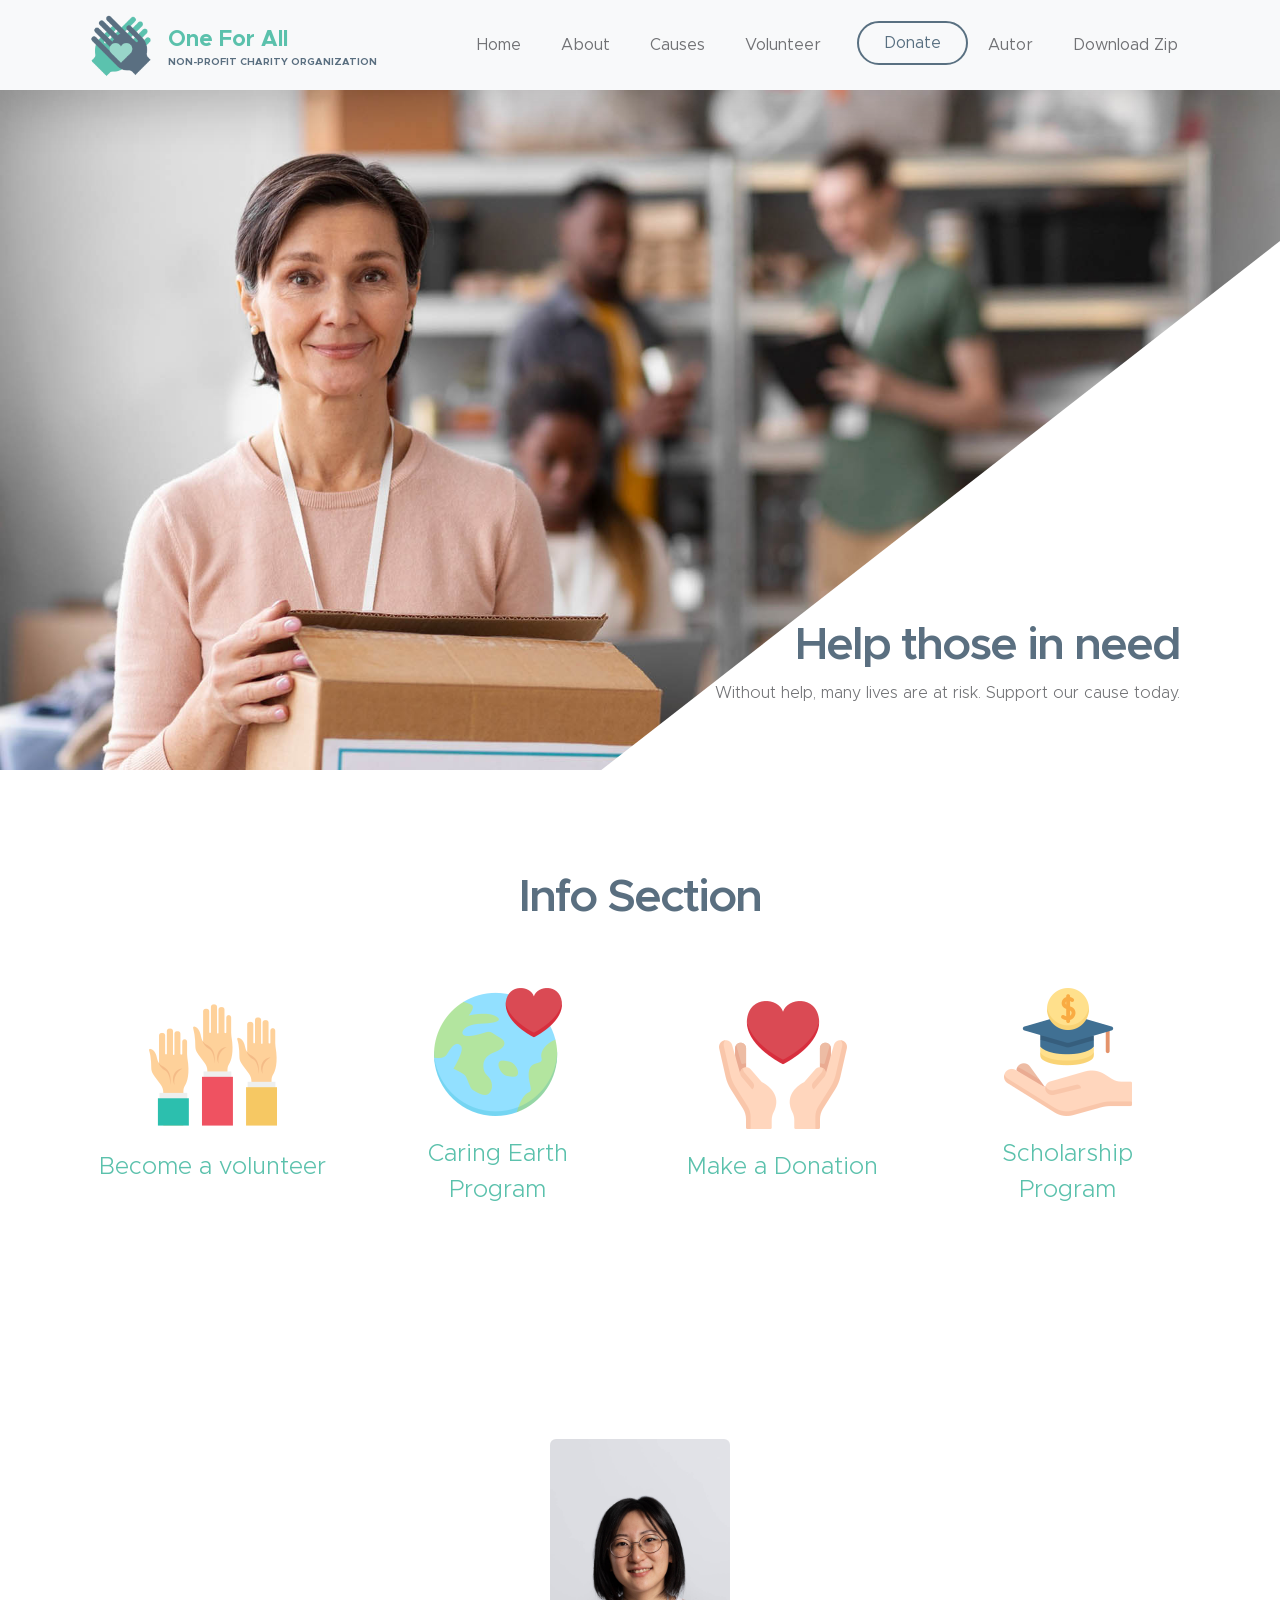
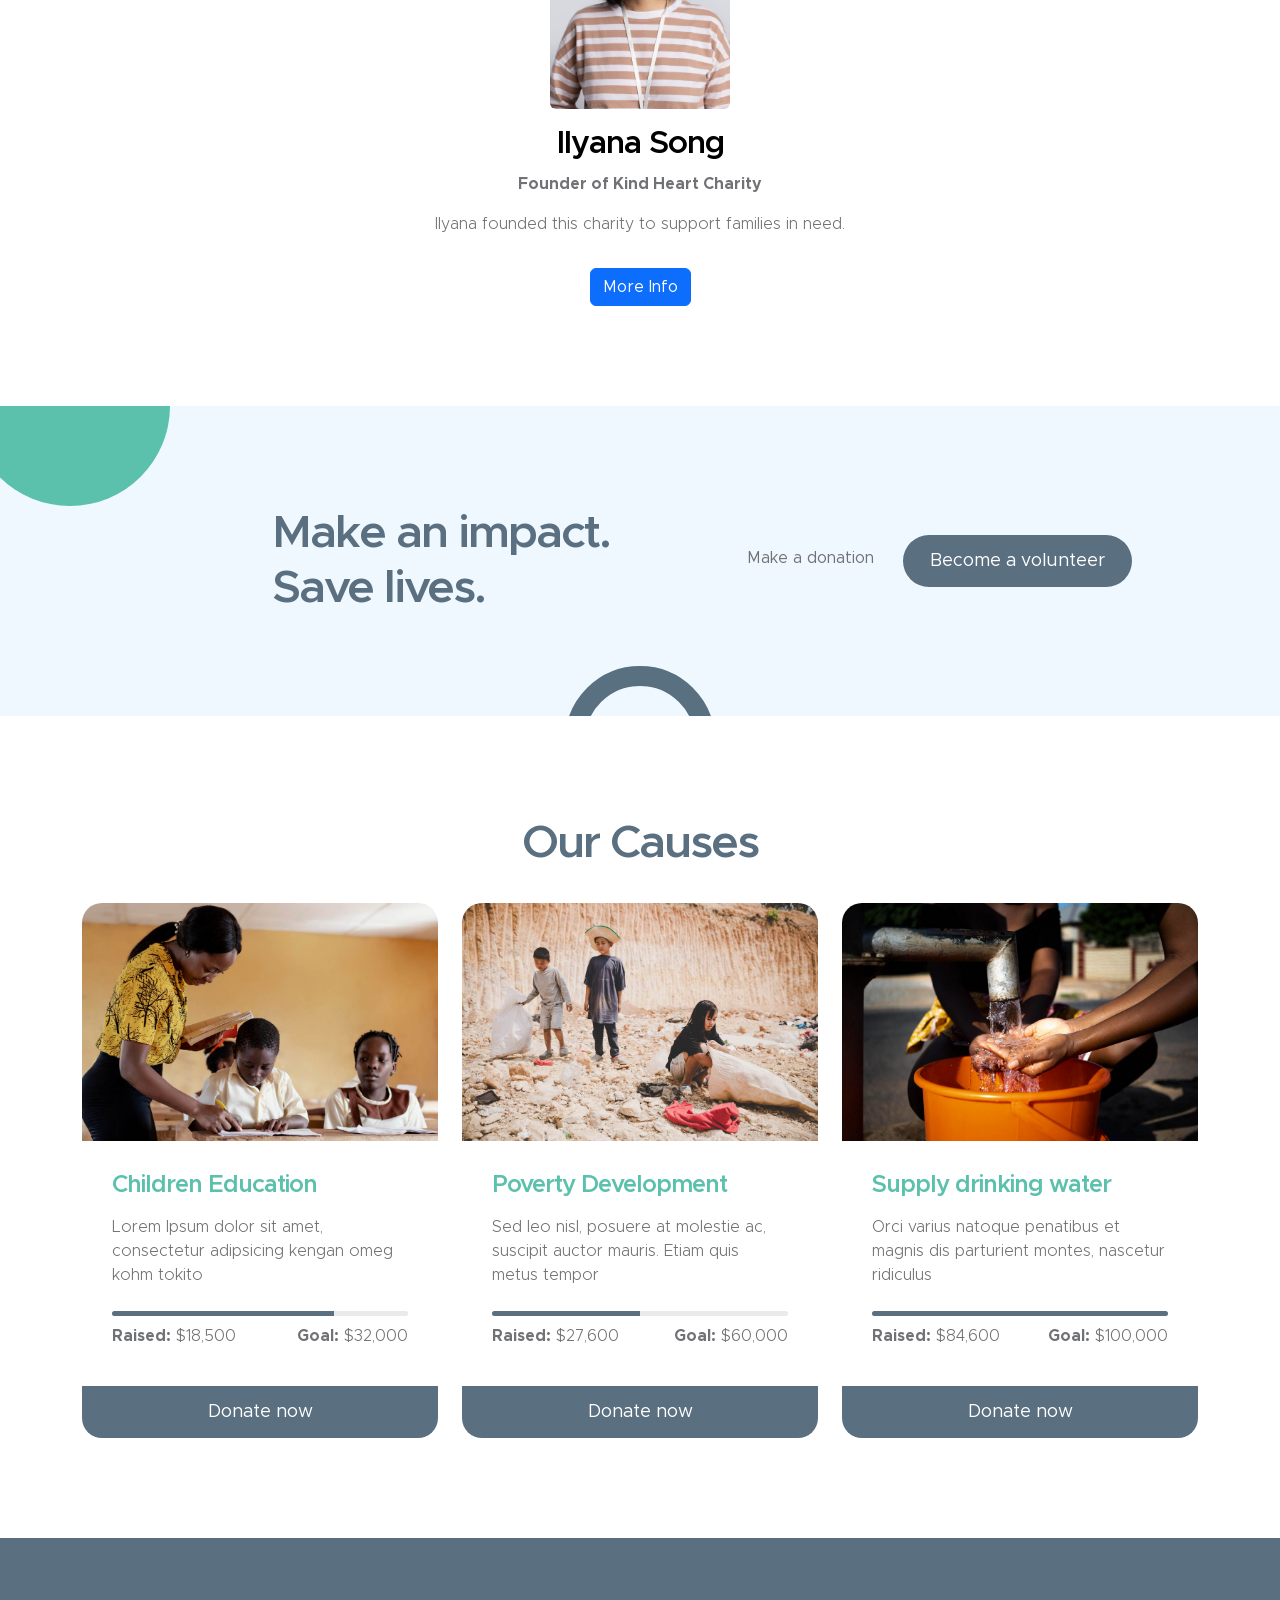
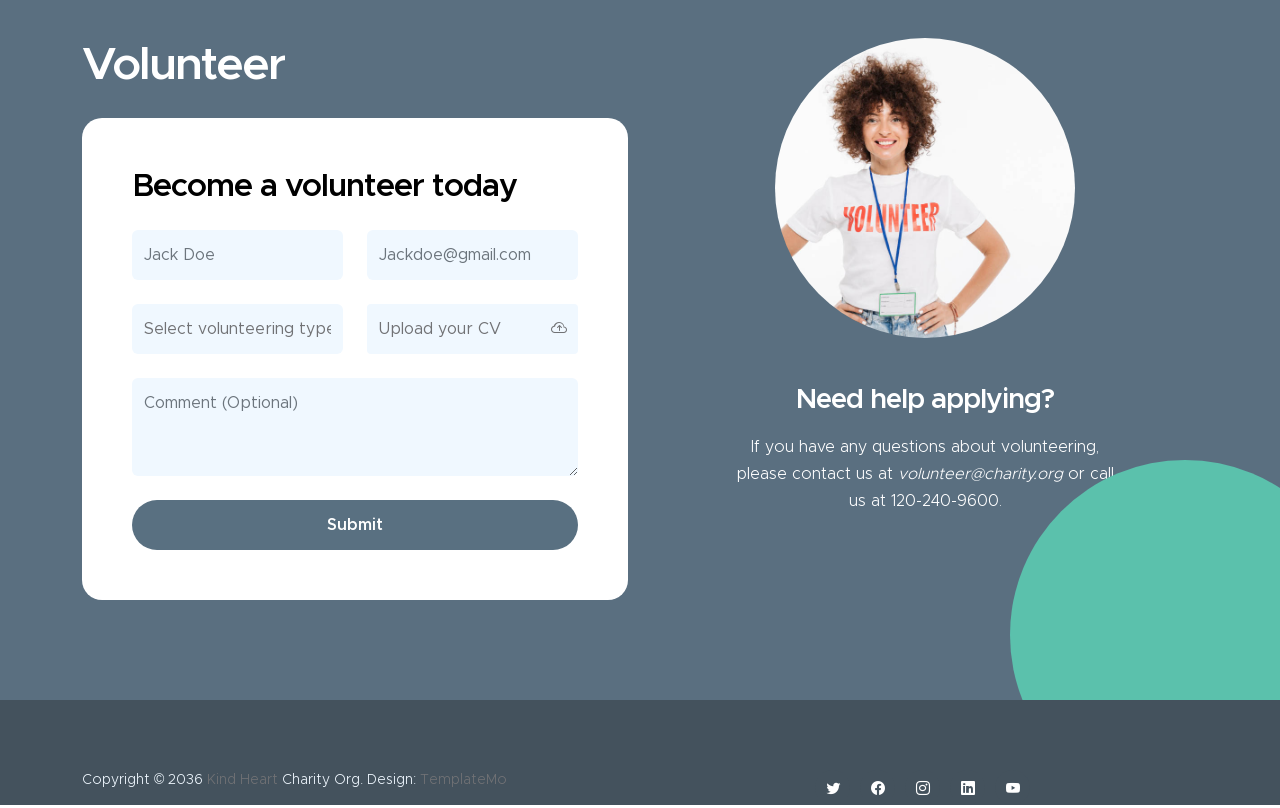
==== commit ab4eeb33: "Add files via upload" ====
--- a/index.html
+++ b/index.html
@@ -338,58 +338,7 @@
         </main>
 
         <footer class="site-footer">
-            <div class="container">
-                <div class="row">
-                    <div class="col-lg-3 col-12 mb-4">
-                        <img src="images/logo.png" class="logo img-fluid" alt="">
-                    </div>
-
-                    <div class="col-lg-4 col-md-6 col-12 mb-4">
-                        <h5 class="site-footer-title mb-3">Quick Links</h5>
-
-                        <ul class="footer-menu">
-                            <li class="footer-menu-item"><a href="#" class="footer-menu-link">Our Story</a></li>
-
-                            <li class="footer-menu-item"><a href="#" class="footer-menu-link">Newsroom</a></li>
-
-                            <li class="footer-menu-item"><a href="#" class="footer-menu-link">Causes</a></li>
-
-                            <li class="footer-menu-item"><a href="#" class="footer-menu-link">Become a volunteer</a></li>
-
-                            <li class="footer-menu-item"><a href="#" class="footer-menu-link">Partner with us</a></li>
-                        </ul>
-                    </div>
-
-                    <div class="col-lg-4 col-md-6 col-12 mx-auto">
-                        <h5 class="site-footer-title mb-3">Contact Infomation</h5>
-
-                        <p class="text-white d-flex mb-2">
-                            <i class="bi-telephone me-2"></i>
-
-                            <a href="tel: 120-240-9600" class="site-footer-link">
-                                120-240-9600
-                            </a>
-                        </p>
-
-                        <p class="text-white d-flex">
-                            <i class="bi-envelope me-2"></i>
-
-                            <a href="mailto:info@yourgmail.com" class="site-footer-link">
-                                donate@charity.org
-                            </a>
-                        </p>
-
-                        <p class="text-white d-flex mt-3">
-                            <i class="bi-geo-alt me-2"></i>
-                            Dragomira Despica 42, Belgrade, Serbia
-                        </p>
-
-                        <a href="#" class="custom-btn btn mt-3">Get Direction</a>
-                    </div>
-                </div>
-            </div>
-
-            <div class="site-footer-bottom">
+
                 <div class="container">
                     <div class="row">
 
@@ -424,7 +373,6 @@
                         
                     </div>
                 </div>
-            </div>
         </footer>
 
         <!-- JAVASCRIPT FILES -->
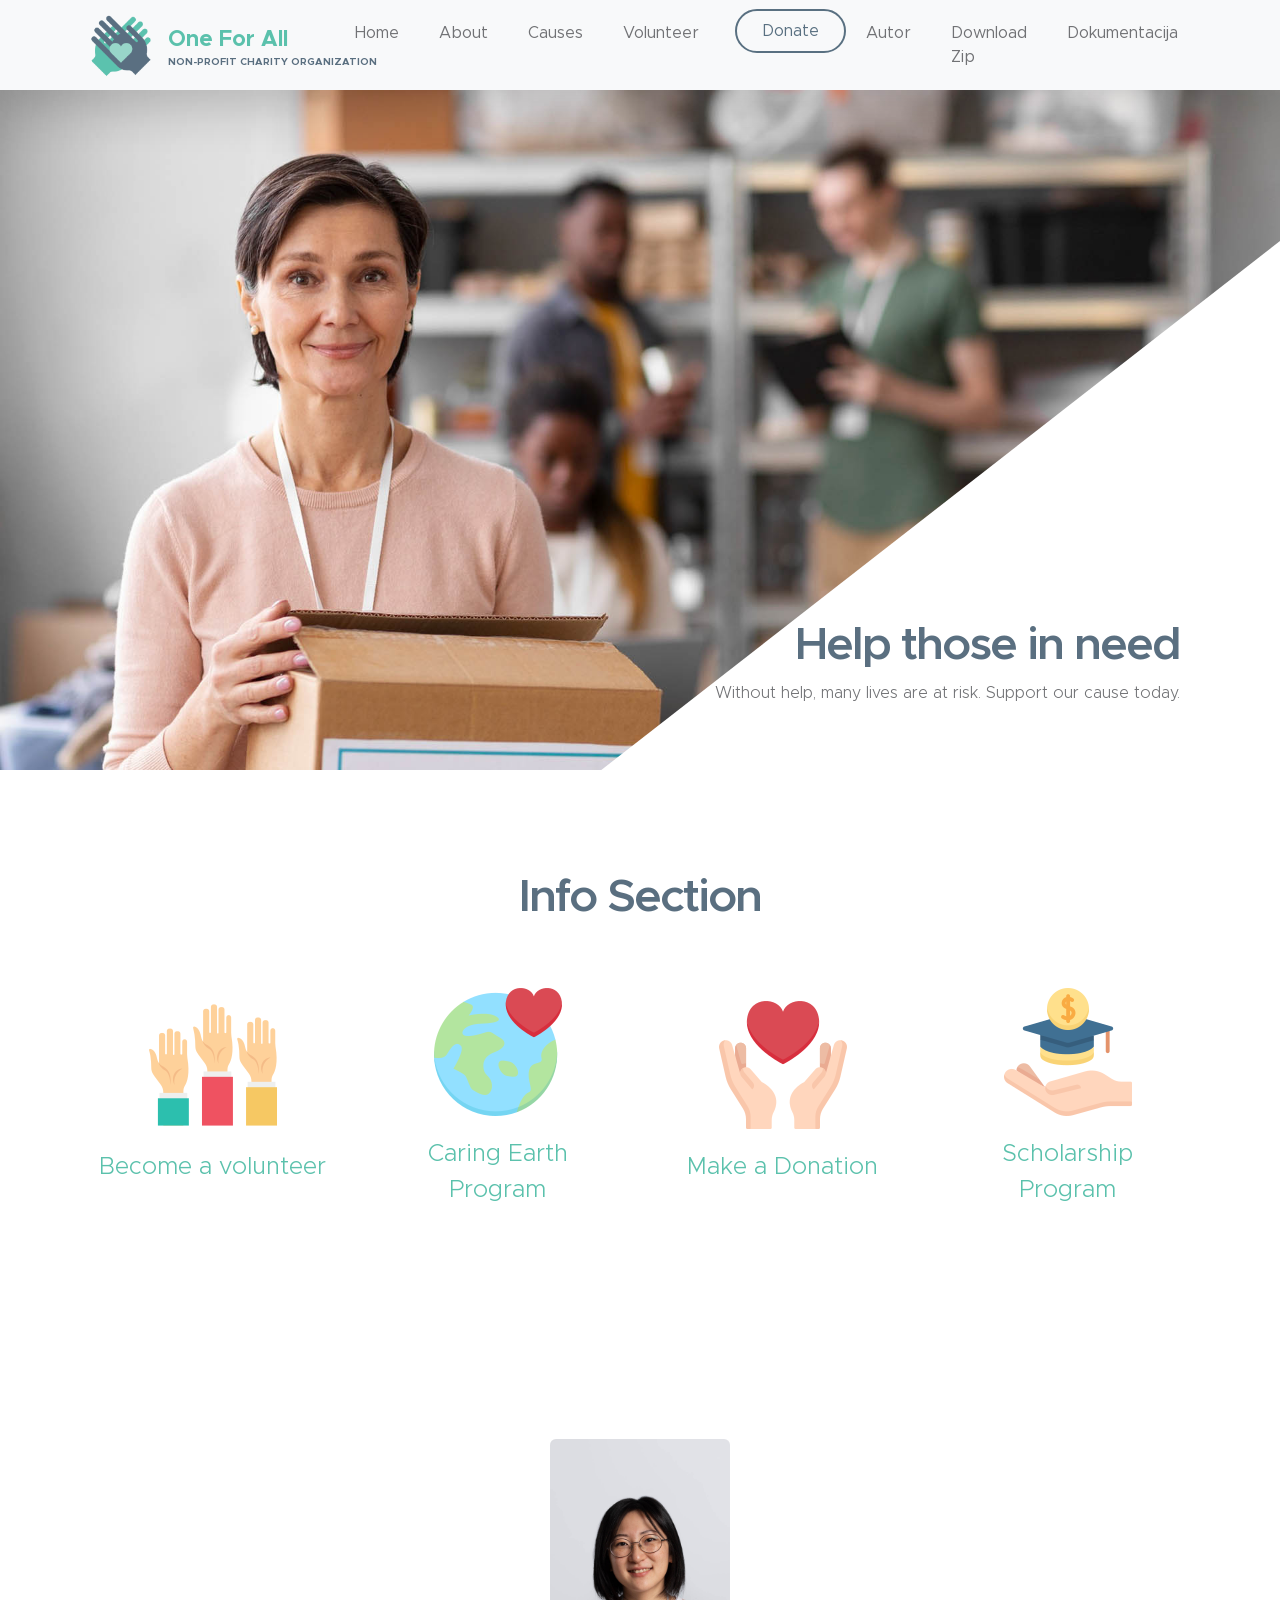
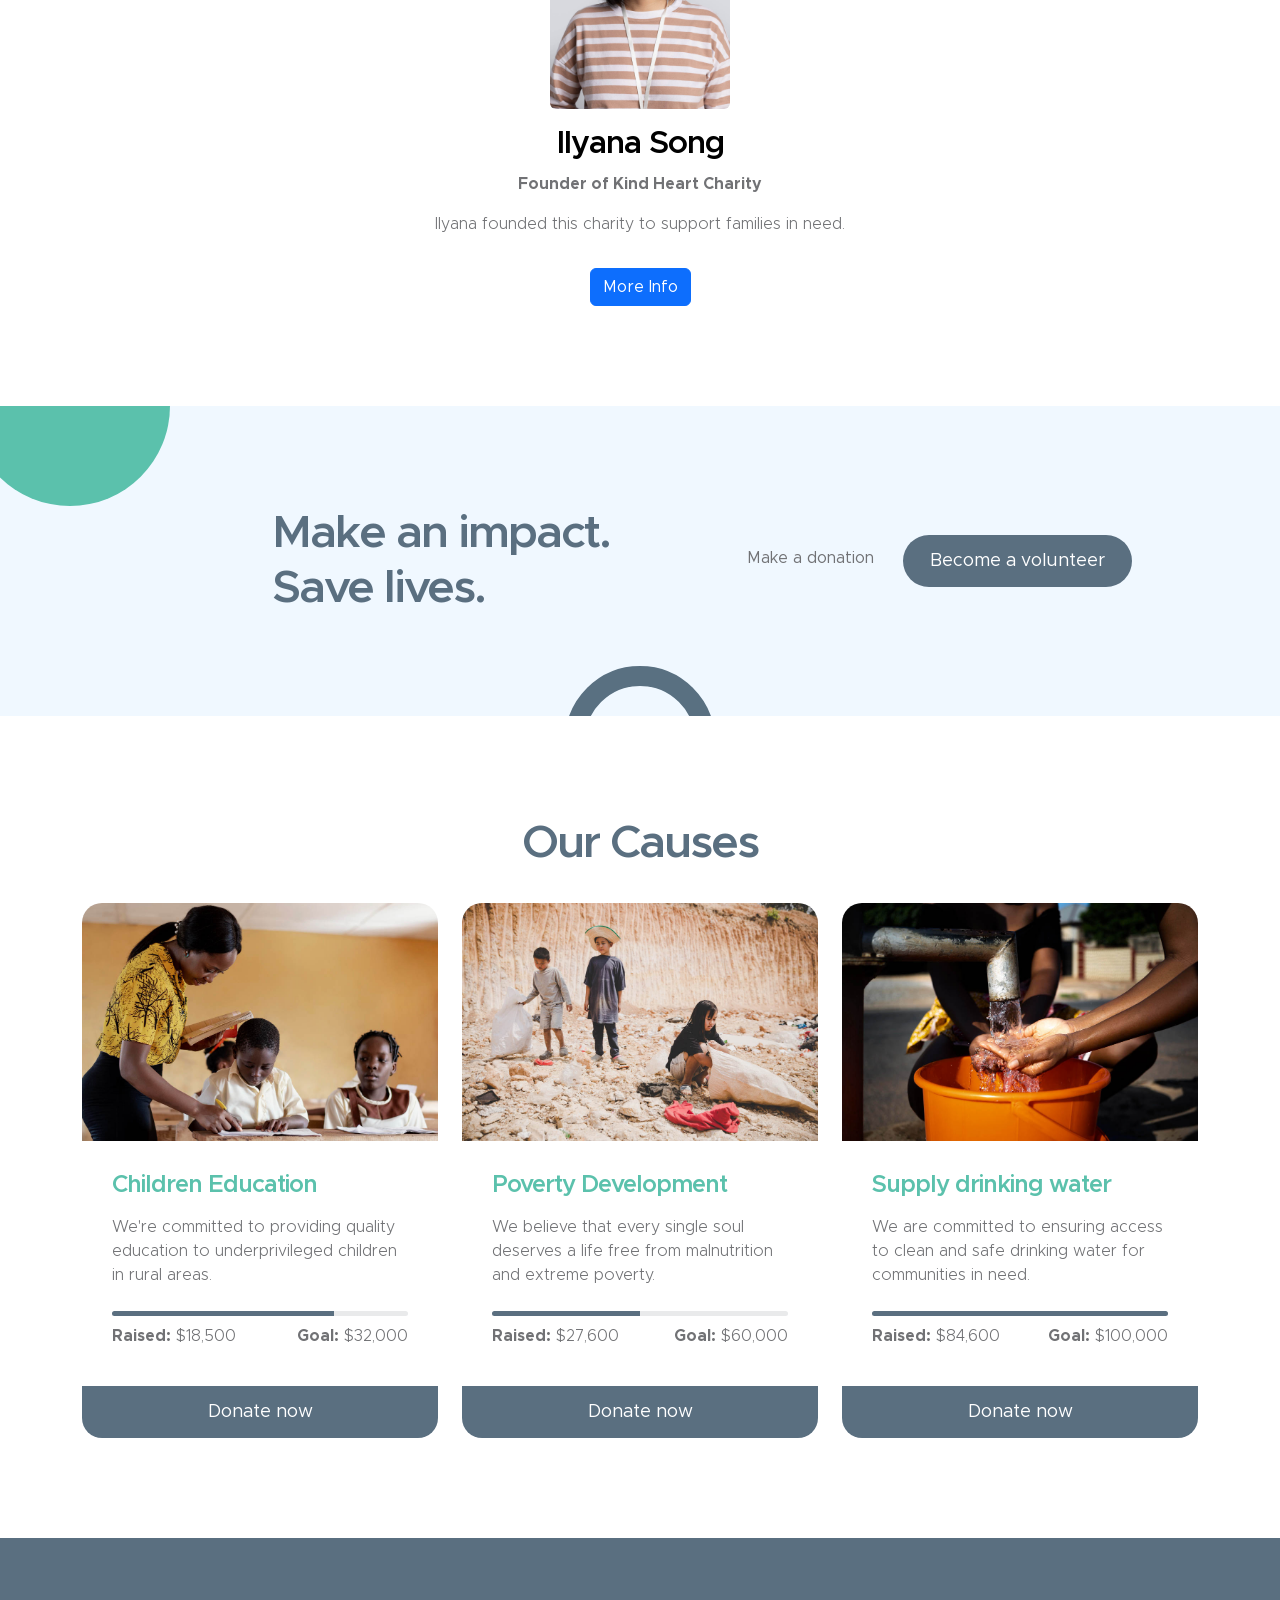
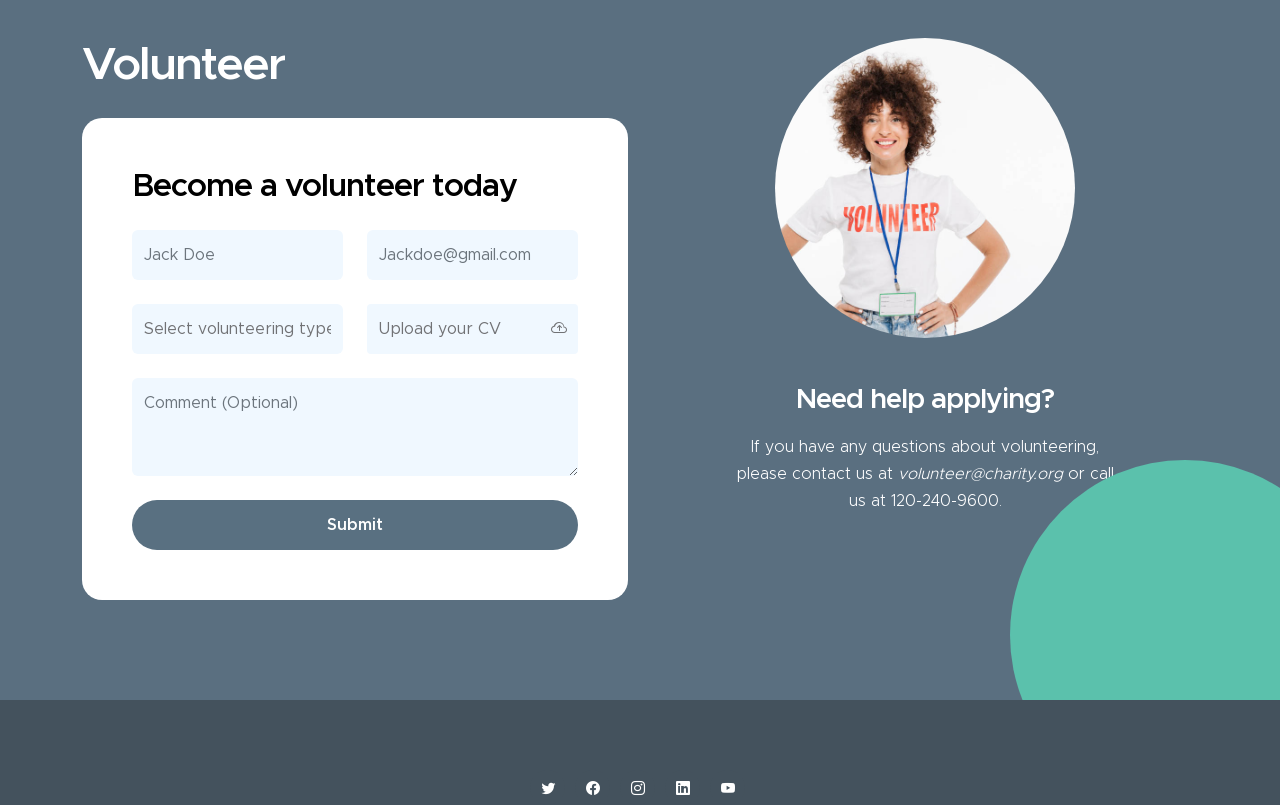
==== commit 6600352d: "(Hopefully) Final version of the One For All Website Web Programiranje 1 predispitna obaveza" ====
--- a/index.html
+++ b/index.html
@@ -17,6 +17,10 @@
         <link href="css/templatemo-kind-heart-charity.css" rel="stylesheet">
 
         <link rel="stylesheet" href="css/style.css">
+        <link rel="apple-touch-icon" sizes="180x180" href="icon/android-chrome-192x192.png">
+<link rel="icon" type="image/png" sizes="32x32" href="icon/favicon-32x32.png">
+<link rel="icon" type="image/png" sizes="16x16" href="icon/favicon-16x16.png">
+<link rel="manifest" href="icon/site.webmanifest">
 <!--
 Link za template vec naveden u template-u:
 
@@ -147,7 +151,7 @@
                         </div>
 
                         <div class="col-lg-5 col-12">
-                            <a href="#" class="me-4">Make a donation</a>
+                            <a href="donate.html" class="me-4">Make a donation</a>
 
                             <a href="#section_4" class="custom-btn btn smoothscroll">Become a volunteer</a>
                         </div>
@@ -173,7 +177,7 @@
                                     <div class="custom-block-body">
                                         <h5 class="mb-3">Children Education</h5>
 
-                                        <p>Lorem Ipsum dolor sit amet, consectetur adipsicing kengan omeg kohm tokito</p>
+                                        <p>We're committed to providing quality education to underprivileged children in rural areas.</p>
 
                                         <div class="progress mt-4">
                                             <div class="progress-bar w-75" role="progressbar" aria-valuenow="75" aria-valuemin="0" aria-valuemax="100"></div>
@@ -205,7 +209,7 @@
                                     <div class="custom-block-body">
                                         <h5 class="mb-3">Poverty Development</h5>
 
-                                        <p>Sed leo nisl, posuere at molestie ac, suscipit auctor mauris. Etiam quis metus tempor</p>
+                                        <p>We believe that every single soul deserves a life free from malnutrition and extreme poverty.</p>
 
                                         <div class="progress mt-4">
                                             <div class="progress-bar w-50" role="progressbar" aria-valuenow="50" aria-valuemin="0" aria-valuemax="100"></div>
@@ -237,7 +241,7 @@
                                     <div class="custom-block-body">
                                         <h5 class="mb-3">Supply drinking water</h5>
 
-                                        <p>Orci varius natoque penatibus et magnis dis parturient montes, nascetur ridiculus</p>
+                                        <p>We are committed to ensuring access to clean and safe drinking water for communities in need.</p>
 
                                         <div class="progress mt-4">
                                             <div class="progress-bar w-100" role="progressbar" aria-valuenow="100" aria-valuemin="0" aria-valuemax="100"></div>
@@ -342,10 +346,7 @@
                 <div class="container">
                     <div class="row">
 
-                        <div class="col-lg-6 col-md-7 col-12">
-                            <p class="copyright-text mb-0">Copyright © 2036 <a href="#">Kind Heart</a> Charity Org.
-                        	Design: <a href="https://templatemo.com" target="_blank">TemplateMo</a></p>
-                        </div>
+                        
                         
                         <div class="col-lg-6 col-md-5 col-12 d-flex justify-content-center align-items-center mx-auto">
                             <ul class="social-icon">
